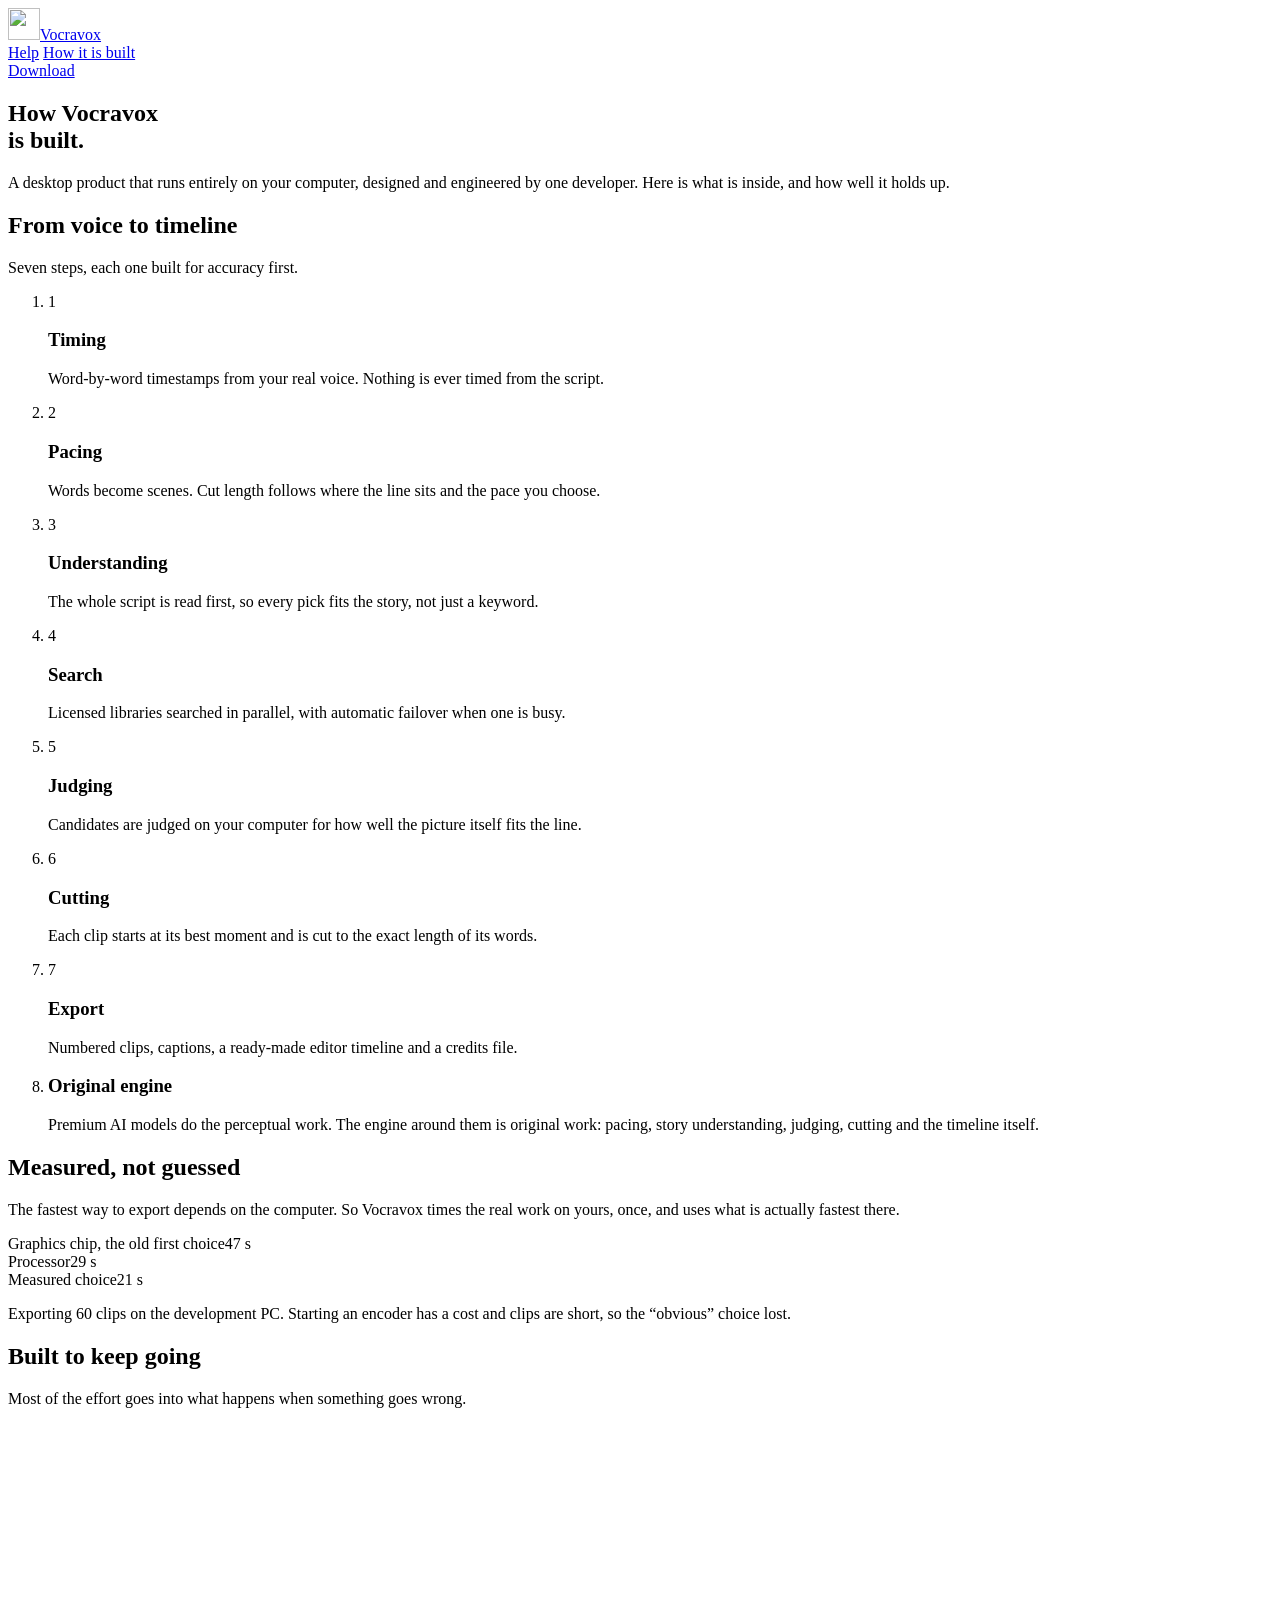
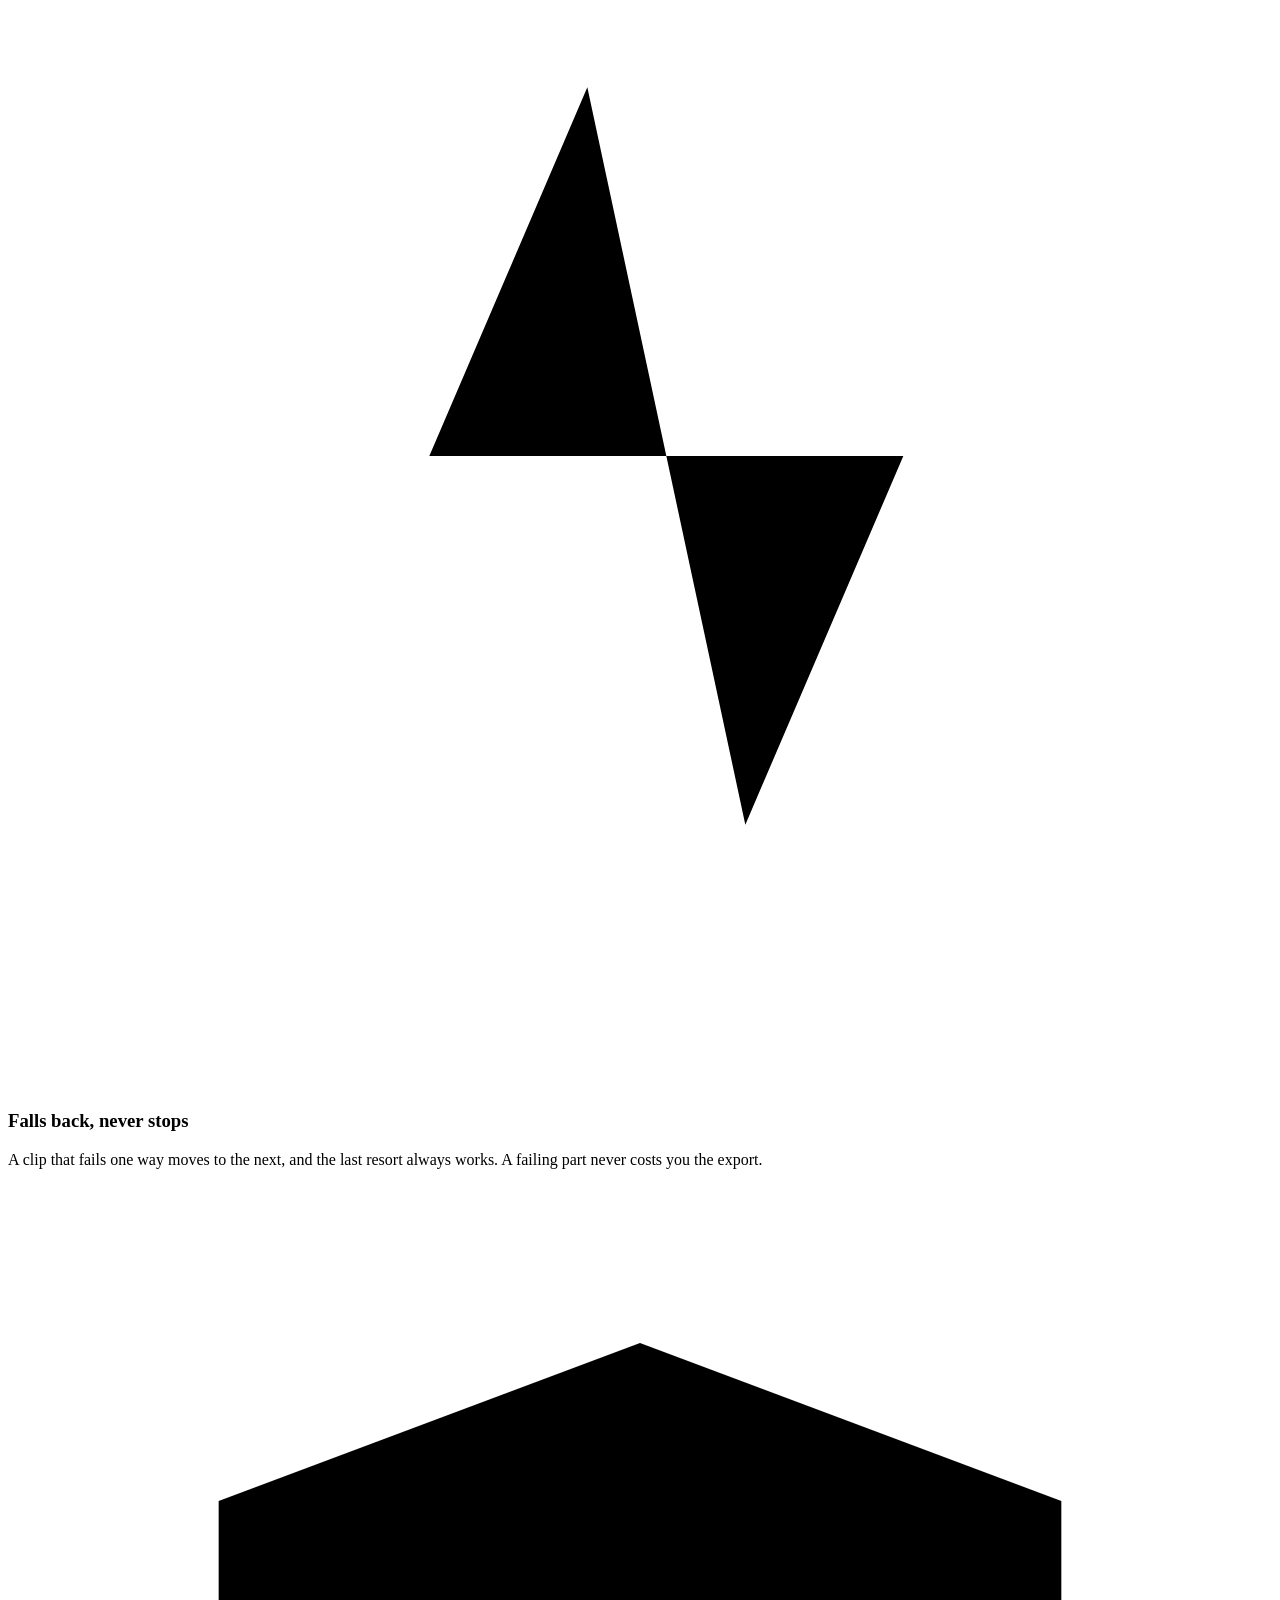
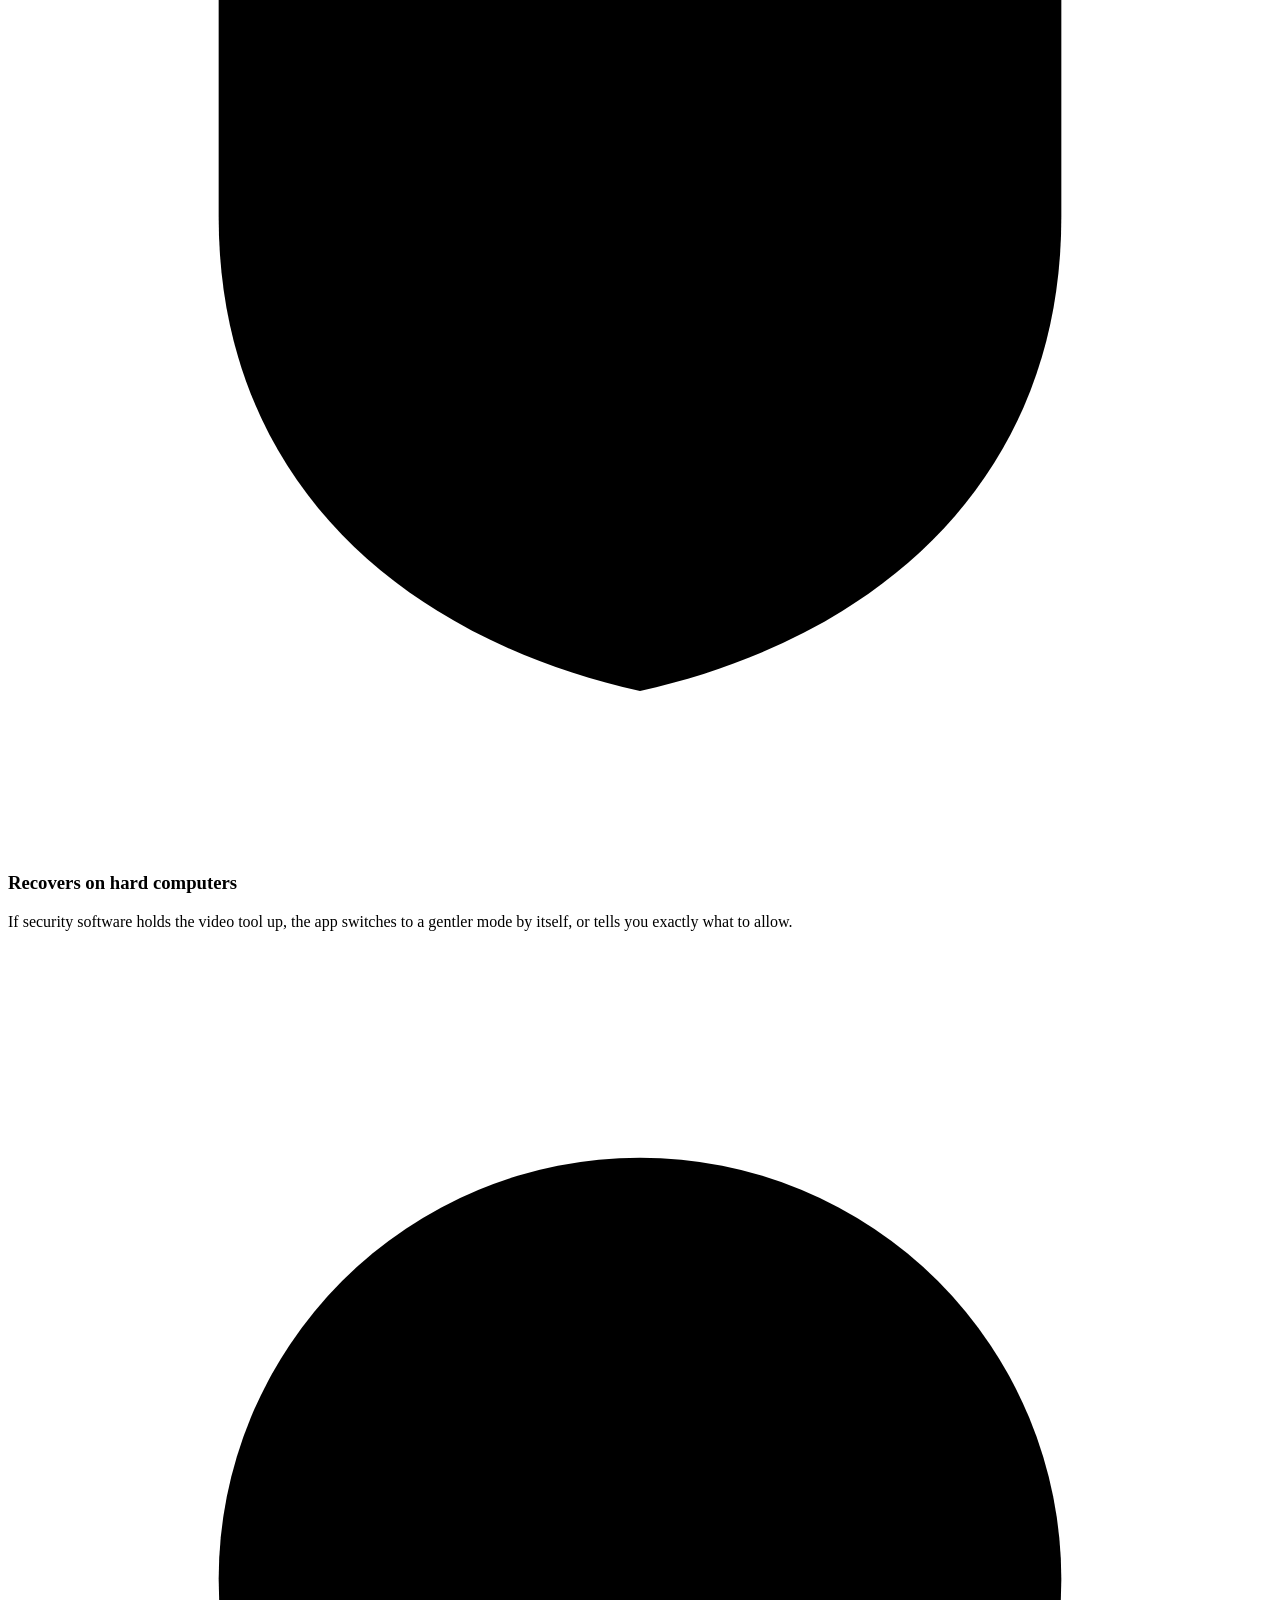
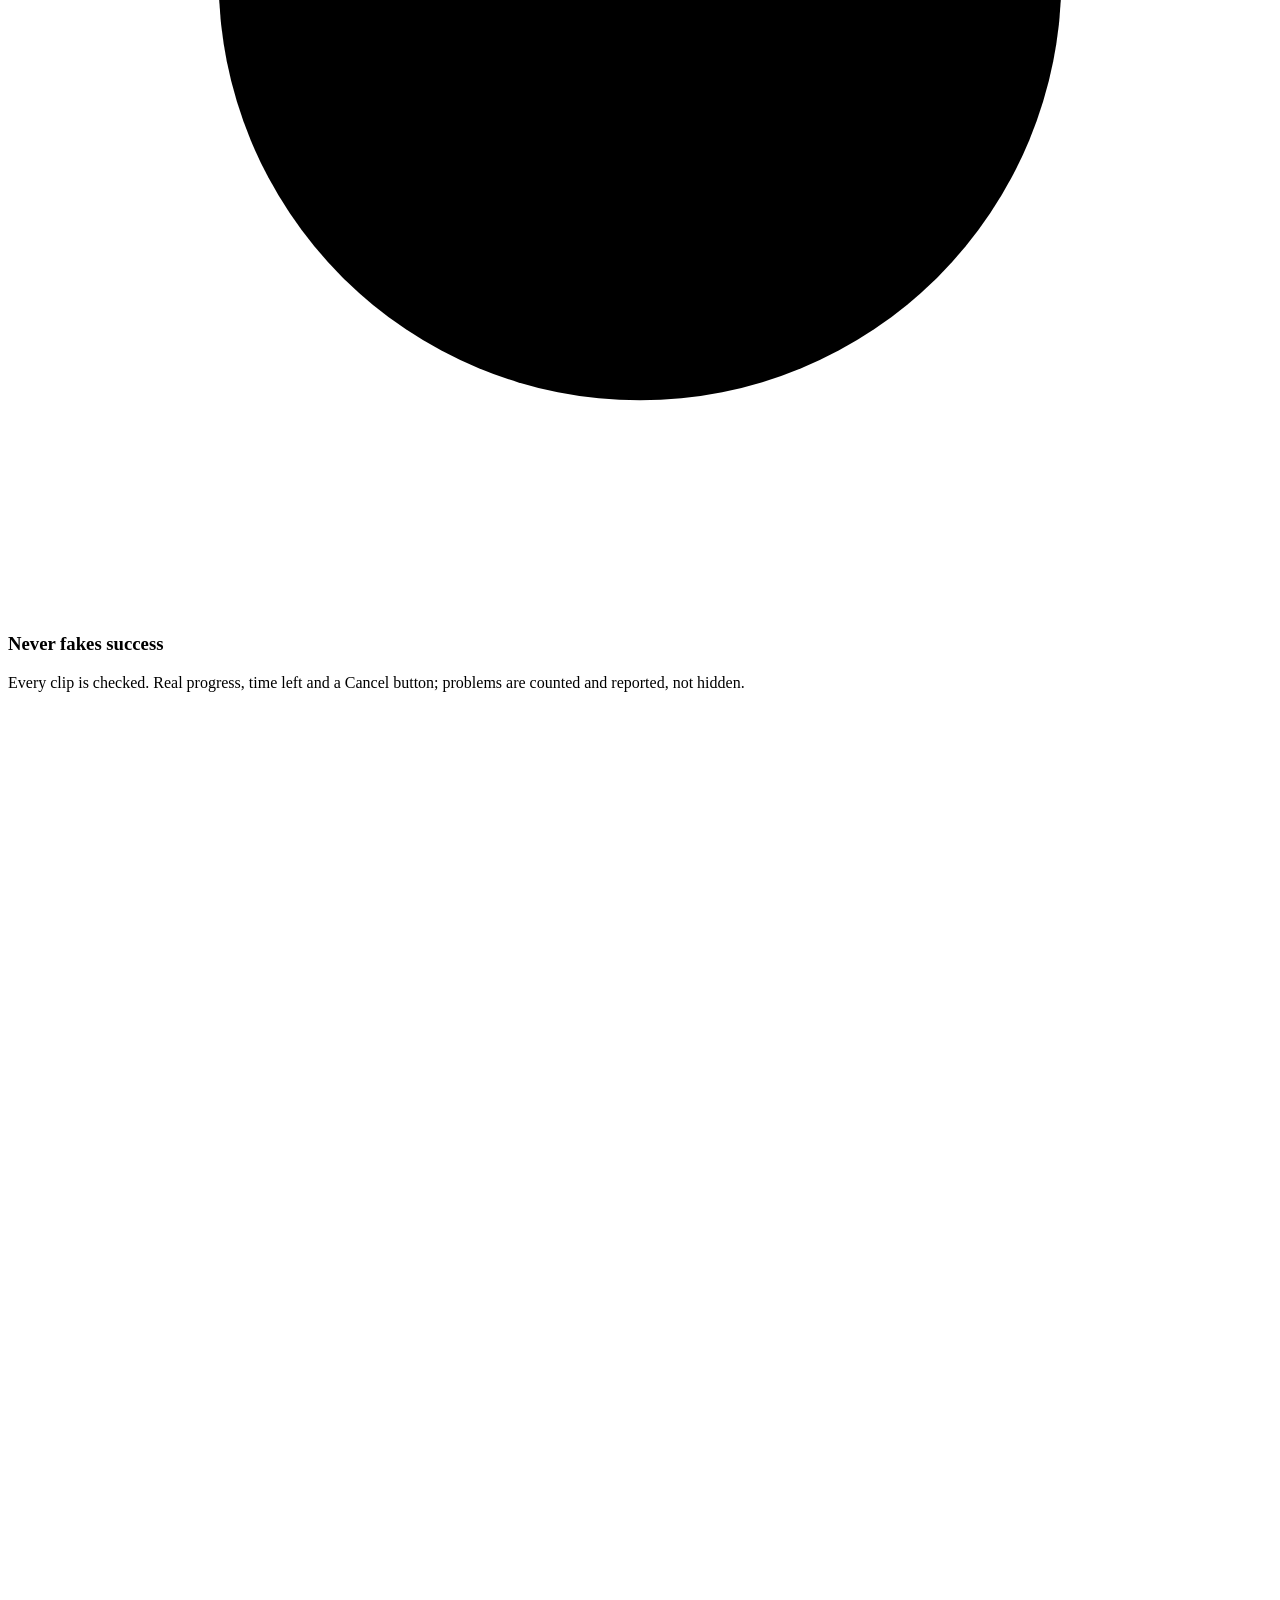
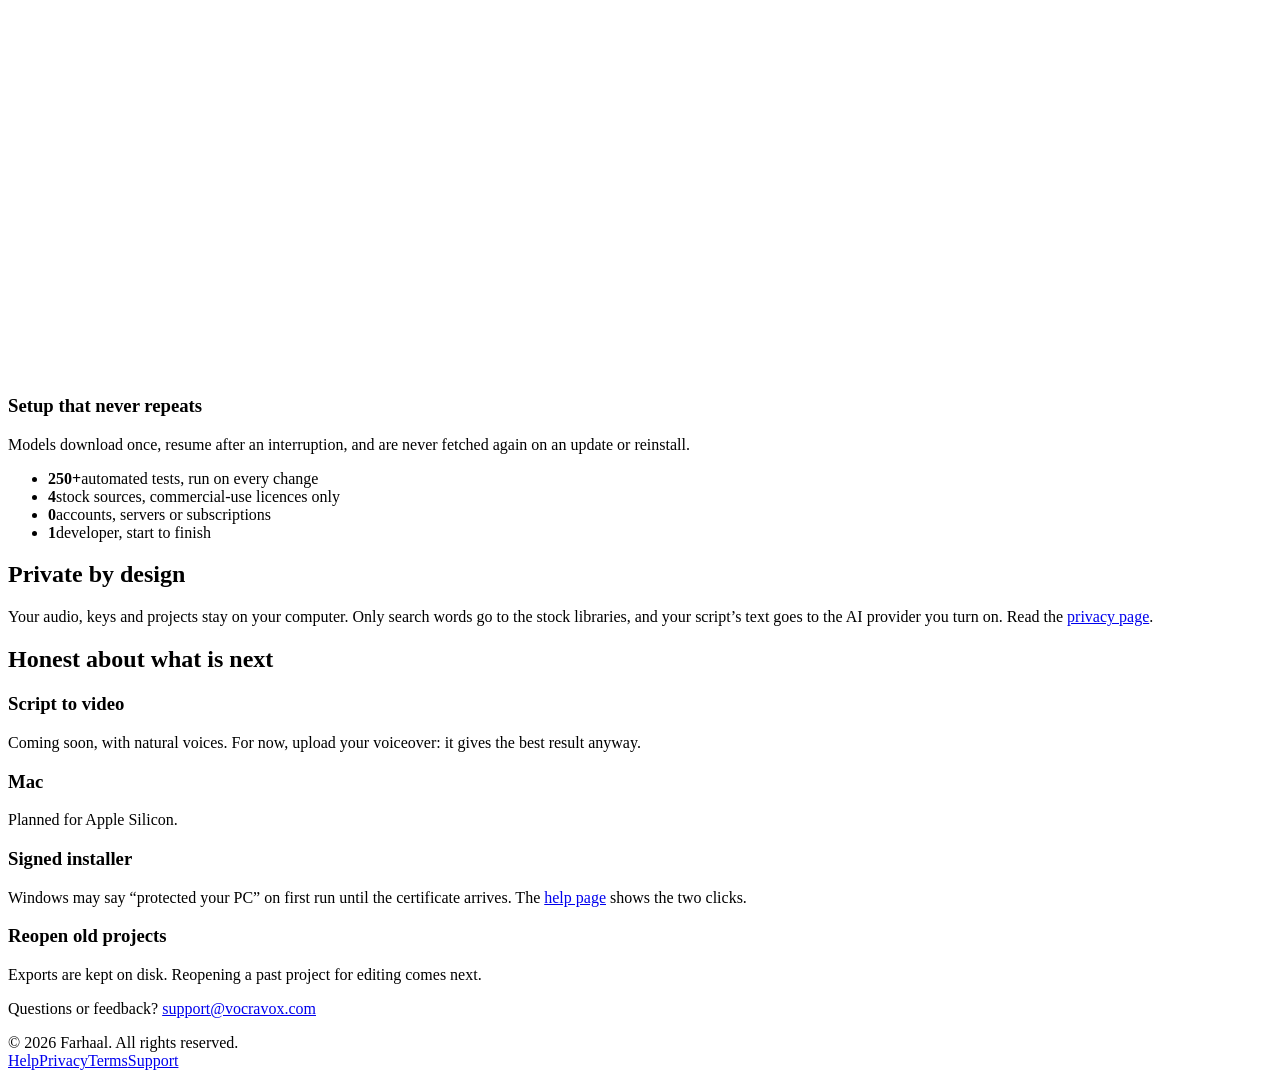
==== website/engineering/index.html @ 6bc2323e "Update the product page and website" ====
<!doctype html>
<html lang="en">
<head>
  <meta charset="utf-8" />
  <meta name="viewport" content="width=device-width, initial-scale=1" />
  <title>How it is built | Vocravox</title>
  <meta name="description" content="How Vocravox turns a voiceover into a synced video project, how it stays reliable, and the numbers behind it. Built and maintained by one developer." />
  <link rel="canonical" href="https://vocravox.com/engineering/" />
  <meta name="color-scheme" content="only light" />
  <meta name="theme-color" content="#f3f1ff" />
  <link rel="icon" href="/favicon.ico" sizes="any" />
  <link rel="stylesheet" href="/style.css" />
</head>
<body>
  <header class="site-header" id="top">
    <div class="wrap bar">
      <a class="brand" href="/" aria-label="Vocravox home"><img src="/assets/logo-128.png" width="32" height="32" alt="" /><span>Vocravox</span></a>
      <nav aria-label="Main">
        <a href="/help/">Help</a>
        <a href="/engineering/" aria-current="page">How it is built</a>
      </nav>
      <a class="btn btn-small" id="dl-header" href="https://github.com/Farhaal/vocravox/releases/latest">Download</a>
    </div>
  </header>

  <main id="main">
    <section class="hero wrap">
      <h1>How Vocravox<br /><span class="grad">is built.</span></h1>
      <p class="lead">A desktop product that runs entirely on your computer, designed and engineered by one developer. Here is what is inside, and how well it holds up.</p>
    </section>

    <section class="sec wrap" aria-labelledby="h-flow">
      <div class="sec-head reveal">
        <h2 id="h-flow">From voice to timeline</h2>
        <p>Seven steps, each one built for accuracy first.</p>
      </div>
      <ol class="flow">
        <li class="card step reveal"><span class="num">1</span><h3>Timing</h3><p>Word-by-word timestamps from your real voice. Nothing is ever timed from the script.</p></li>
        <li class="card step reveal"><span class="num">2</span><h3>Pacing</h3><p>Words become scenes. Cut length follows where the line sits and the pace you choose.</p></li>
        <li class="card step reveal"><span class="num">3</span><h3>Understanding</h3><p>The whole script is read first, so every pick fits the story, not just a keyword.</p></li>
        <li class="card step reveal"><span class="num">4</span><h3>Search</h3><p>Licensed libraries searched in parallel, with automatic failover when one is busy.</p></li>
        <li class="card step reveal"><span class="num">5</span><h3>Judging</h3><p>Candidates are judged on your computer for how well the picture itself fits the line.</p></li>
        <li class="card step reveal"><span class="num">6</span><h3>Cutting</h3><p>Each clip starts at its best moment and is cut to the exact length of its words.</p></li>
        <li class="card step reveal"><span class="num">7</span><h3>Export</h3><p>Numbered clips, captions, a ready-made editor timeline and a credits file.</p></li>
        <li class="card step step-note reveal"><h3>Original engine</h3><p>Premium AI models do the perceptual work. The engine around them is original work: pacing, story understanding, judging, cutting and the timeline itself.</p></li>
      </ol>
    </section>

    <section class="sec wrap" aria-labelledby="h-speed">
      <div class="sec-head reveal">
        <h2 id="h-speed">Measured, not guessed</h2>
        <p>The fastest way to export depends on the computer. So Vocravox times the real work on yours, once, and uses what is actually fastest there.</p>
      </div>
      <div class="card chart reveal">
        <div class="chart-row"><span class="chart-label">Graphics chip, the old first choice</span><span class="track"><span class="fill w-100"></span></span><span class="chart-value">47 s</span></div>
        <div class="chart-row"><span class="chart-label">Processor</span><span class="track"><span class="fill w-62"></span></span><span class="chart-value">29 s</span></div>
        <div class="chart-row chart-best"><span class="chart-label">Measured choice</span><span class="track"><span class="fill w-45"></span></span><span class="chart-value">21 s</span></div>
        <p class="chart-note">Exporting 60 clips on the development PC. Starting an encoder has a cost and clips are short, so the &ldquo;obvious&rdquo; choice lost.</p>
      </div>
    </section>

    <section class="sec wrap" aria-labelledby="h-solid">
      <div class="sec-head reveal">
        <h2 id="h-solid">Built to keep going</h2>
        <p>Most of the effort goes into what happens when something goes wrong.</p>
      </div>
      <div class="grid2">
        <article class="card reveal"><span class="icon"><svg viewBox="0 0 24 24" aria-hidden="true"><path d="M4 12h4l3-7 3 14 3-7h3"/></svg></span><h3>Falls back, never stops</h3><p>A clip that fails one way moves to the next, and the last resort always works. A failing part never costs you the export.</p></article>
        <article class="card reveal"><span class="icon"><svg viewBox="0 0 24 24" aria-hidden="true"><path d="M12 3l8 3v6c0 5-3.5 8-8 9-4.5-1-8-4-8-9V6z"/><path d="M9 12l2 2 4-4"/></svg></span><h3>Recovers on hard computers</h3><p>If security software holds the video tool up, the app switches to a gentler mode by itself, or tells you exactly what to allow.</p></article>
        <article class="card reveal"><span class="icon"><svg viewBox="0 0 24 24" aria-hidden="true"><circle cx="12" cy="12" r="8"/><path d="M12 8v4l3 2"/></svg></span><h3>Never fakes success</h3><p>Every clip is checked. Real progress, time left and a Cancel button; problems are counted and reported, not hidden.</p></article>
        <article class="card reveal"><span class="icon"><svg viewBox="0 0 24 24" aria-hidden="true"><path d="M12 4v10m0 0l-4-4m4 4l4-4M5 19h14"/></svg></span><h3>Setup that never repeats</h3><p>Models download once, resume after an interruption, and are never fetched again on an update or reinstall.</p></article>
      </div>
    </section>

    <section class="sec wrap" aria-label="By the numbers">
      <ul class="stats reveal">
        <li><strong>250+</strong><span>automated tests, run on every change</span></li>
        <li><strong>4</strong><span>stock sources, commercial-use licences only</span></li>
        <li><strong>0</strong><span>accounts, servers or subscriptions</span></li>
        <li><strong>1</strong><span>developer, start to finish</span></li>
      </ul>
    </section>

    <section class="sec wrap" aria-labelledby="h-private">
      <div class="card panel reveal">
        <h2 id="h-private">Private by design</h2>
        <p>Your audio, keys and projects stay on your computer. Only search words go to the stock libraries, and your script&rsquo;s text goes to the AI provider you turn on. Read the <a href="/privacy/">privacy page</a>.</p>
      </div>
    </section>

    <section class="sec wrap" aria-labelledby="h-next">
      <div class="sec-head reveal">
        <h2 id="h-next">Honest about what is next</h2>
      </div>
      <div class="grid2">
        <article class="card reveal"><h3>Script to video</h3><p>Coming soon, with natural voices. For now, upload your voiceover: it gives the best result anyway.</p></article>
        <article class="card reveal"><h3>Mac</h3><p>Planned for Apple Silicon.</p></article>
        <article class="card reveal"><h3>Signed installer</h3><p>Windows may say &ldquo;protected your PC&rdquo; on first run until the certificate arrives. The <a href="/help/">help page</a> shows the two clicks.</p></article>
        <article class="card reveal"><h3>Reopen old projects</h3><p>Exports are kept on disk. Reopening a past project for editing comes next.</p></article>
      </div>
      <p class="meta closing">Questions or feedback? <a href="mailto:support@vocravox.com">support@vocravox.com</a></p>
    </section>
  </main>

  <footer class="site-footer">
    <div class="wrap">
      <span>&copy; 2026 Farhaal. All rights reserved.</span>
      <nav aria-label="Footer"><a href="/help/">Help</a><a href="/privacy/">Privacy</a><a href="/terms/">Terms</a><a href="mailto:support@vocravox.com">Support</a></nav>
    </div>
  </footer>

  <script src="/app.js" defer></script>
</body>
</html>
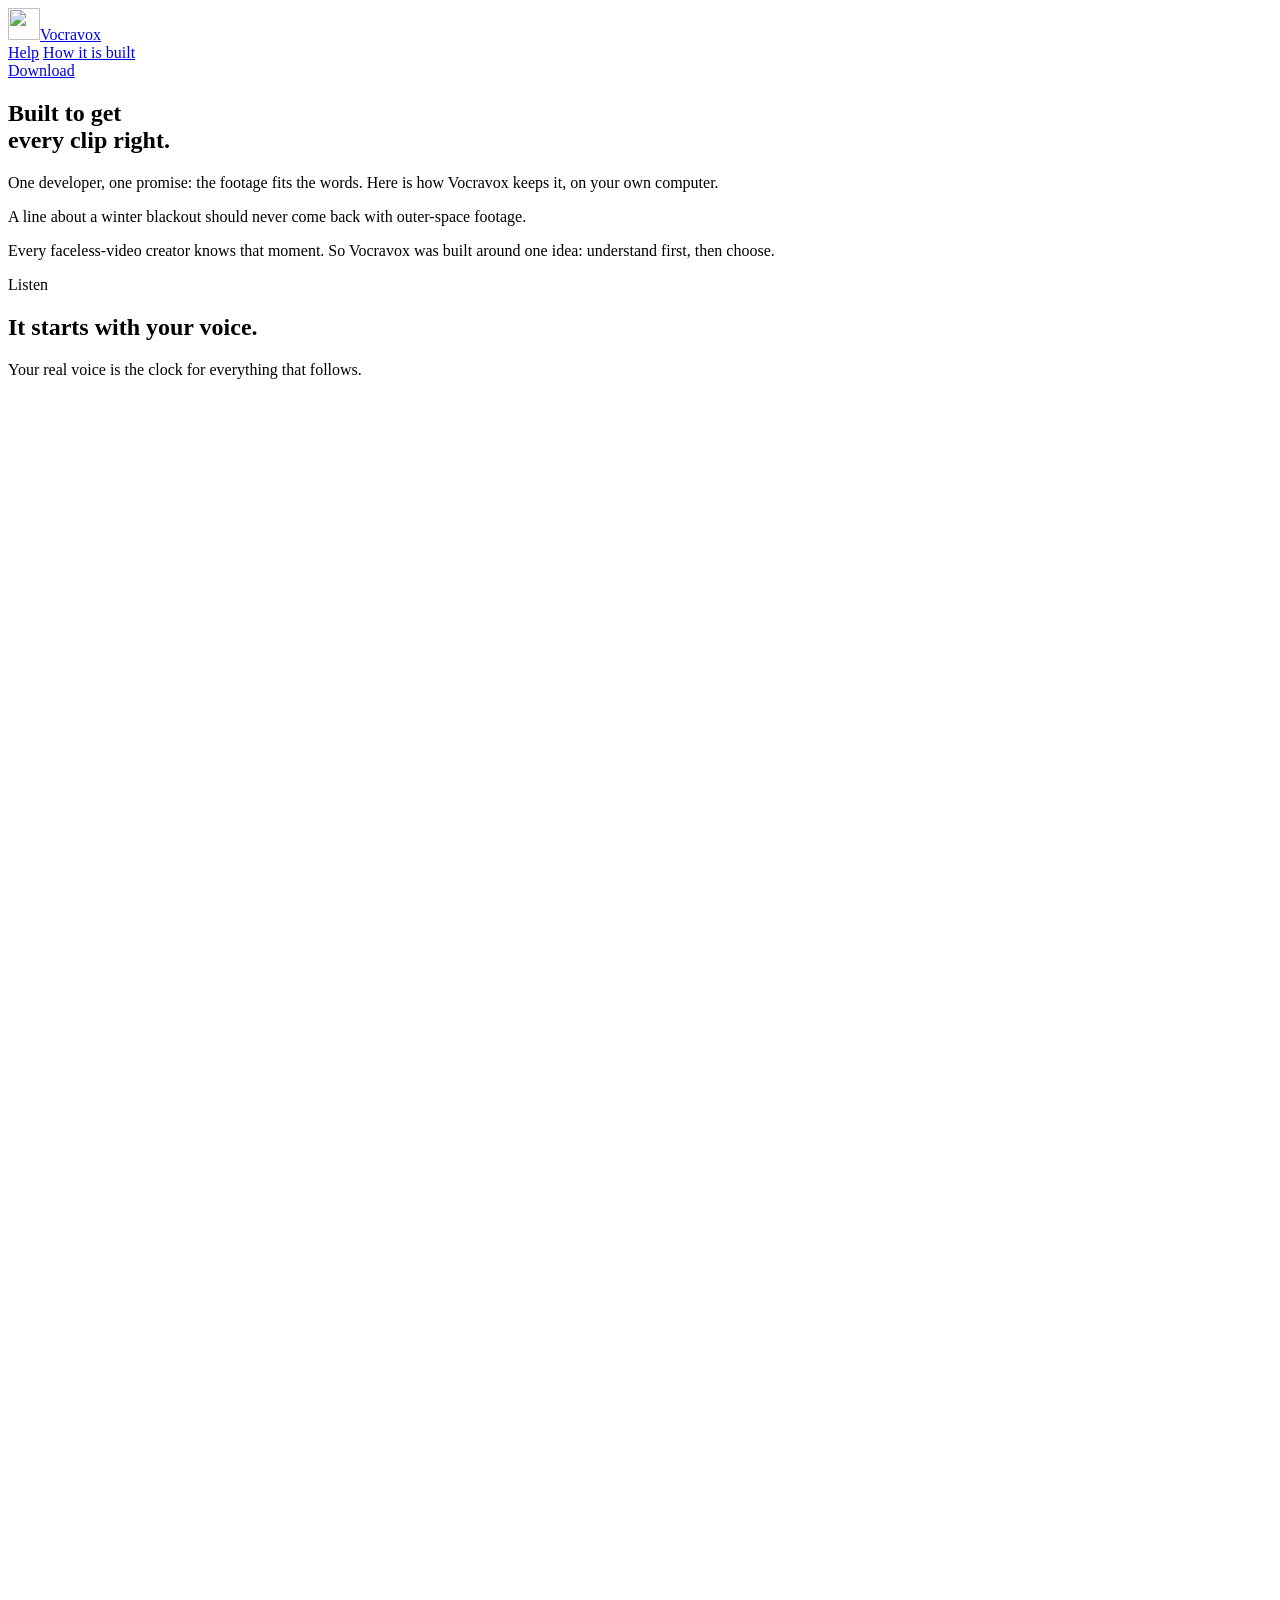
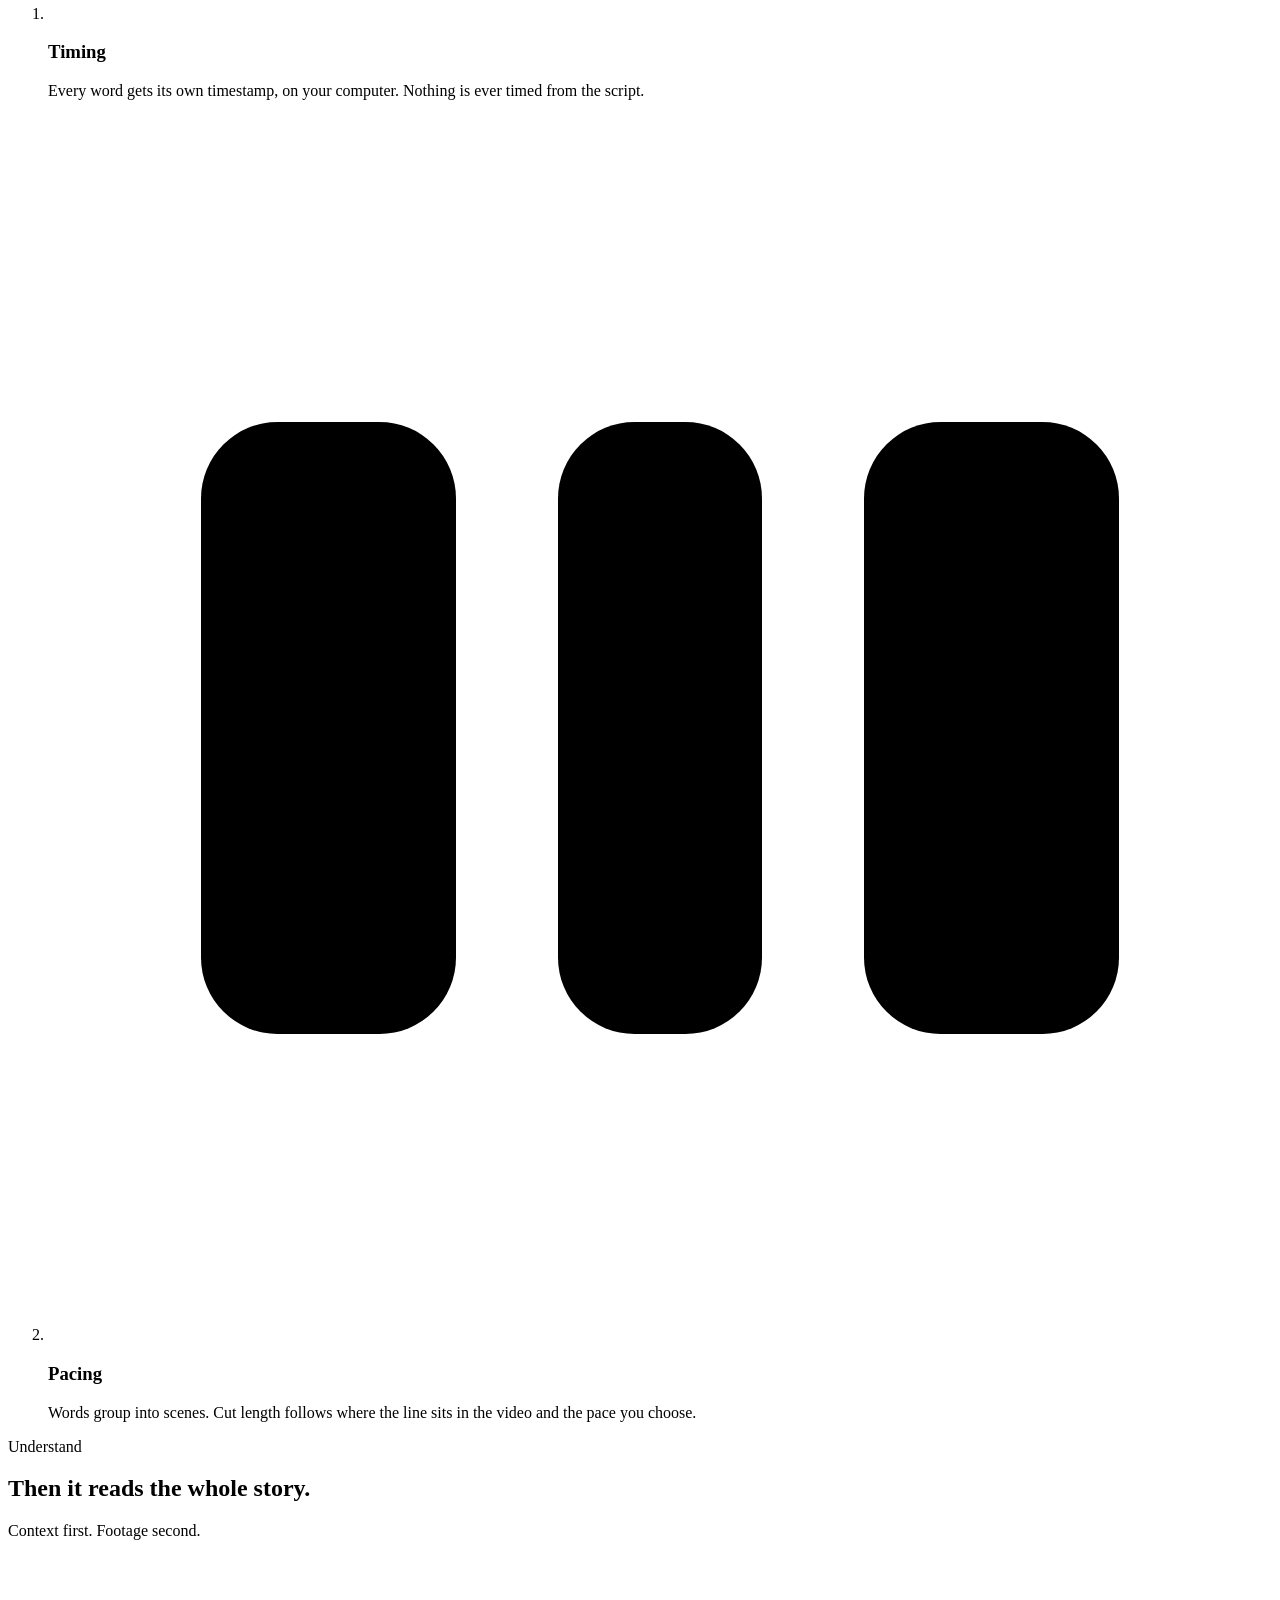
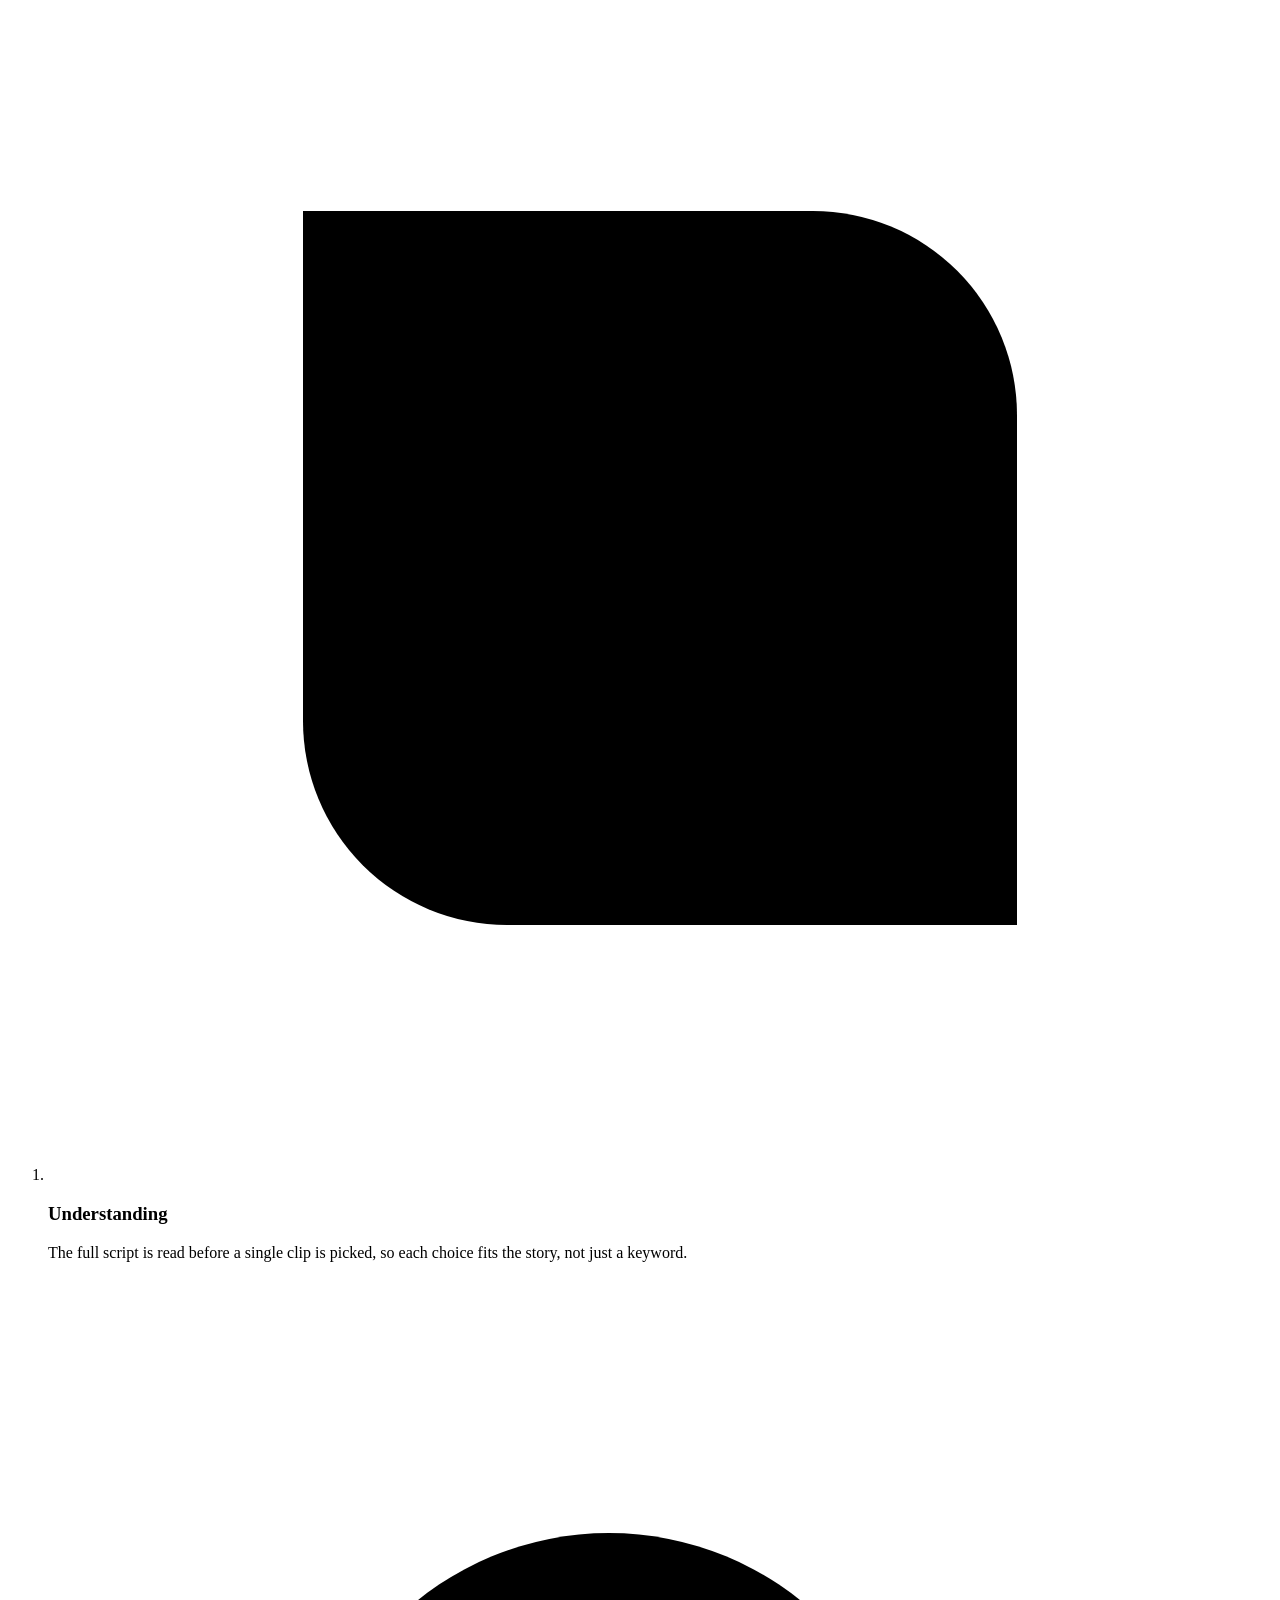
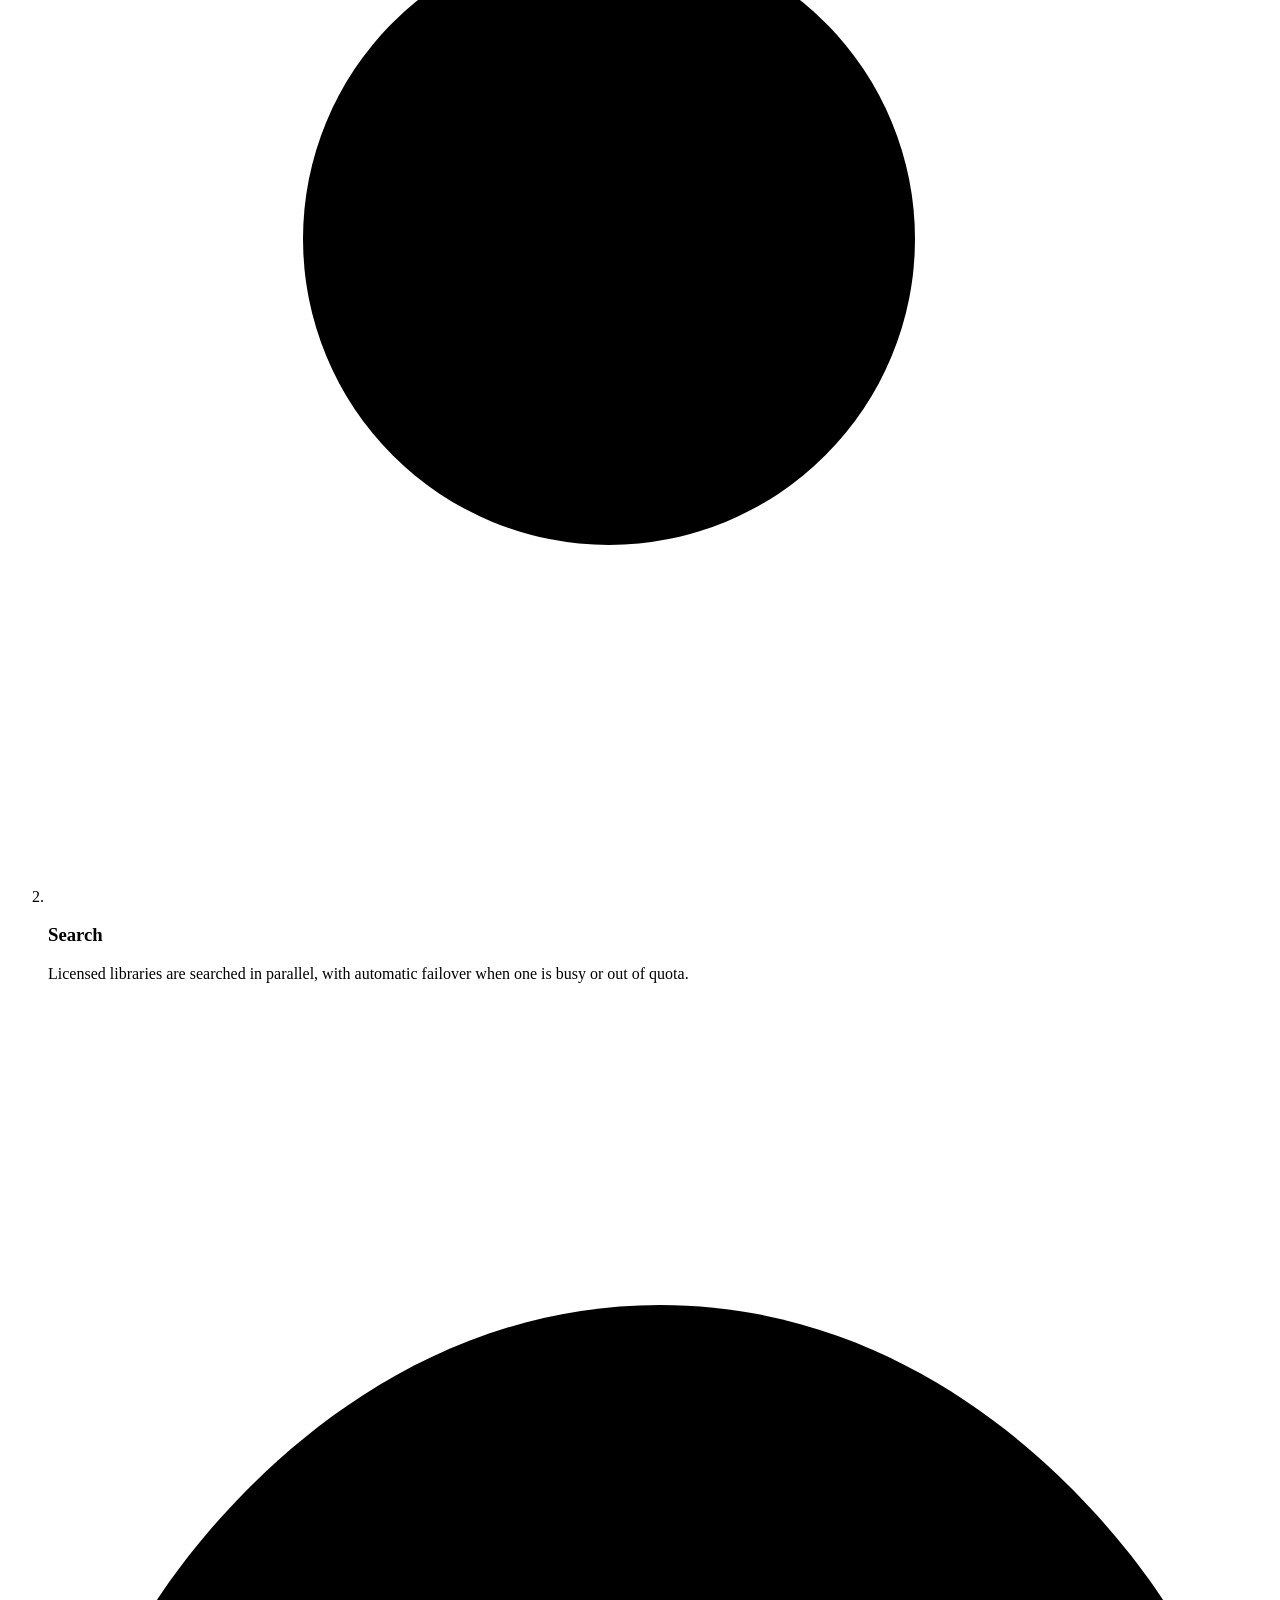
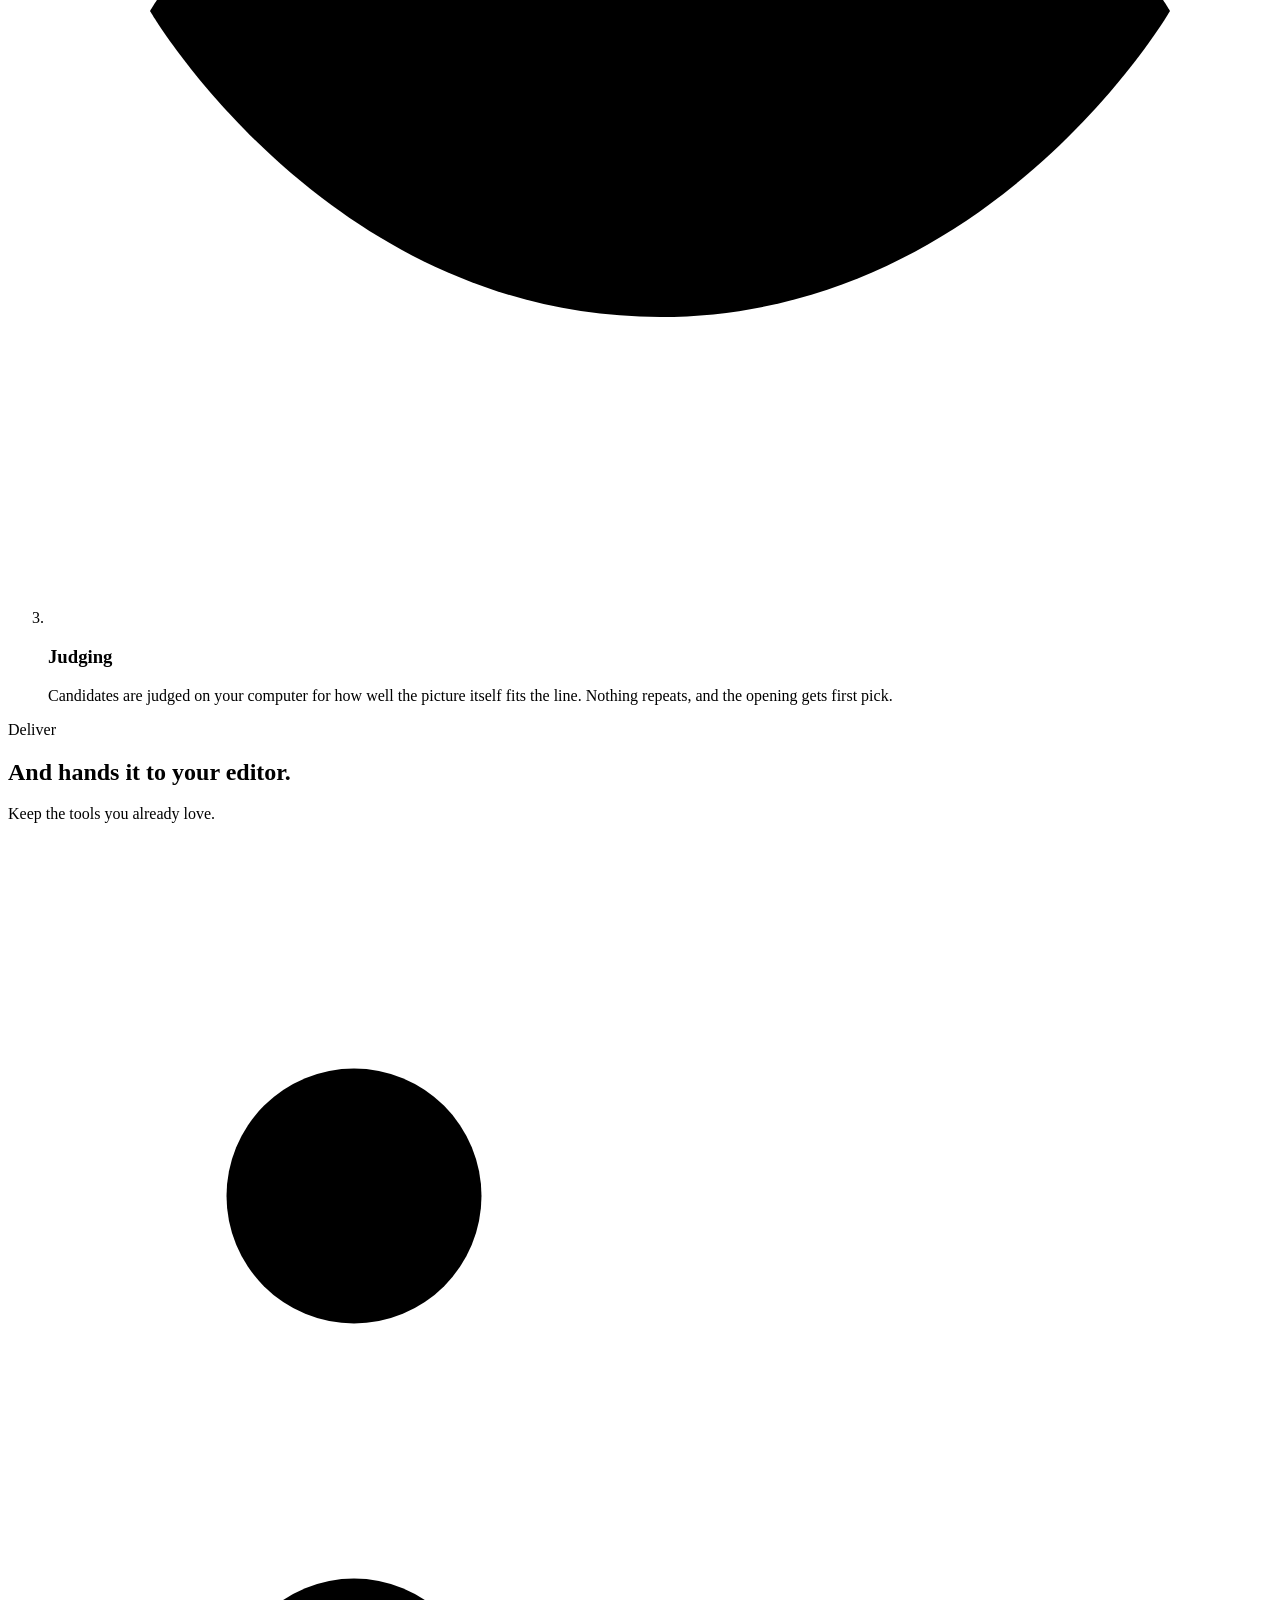
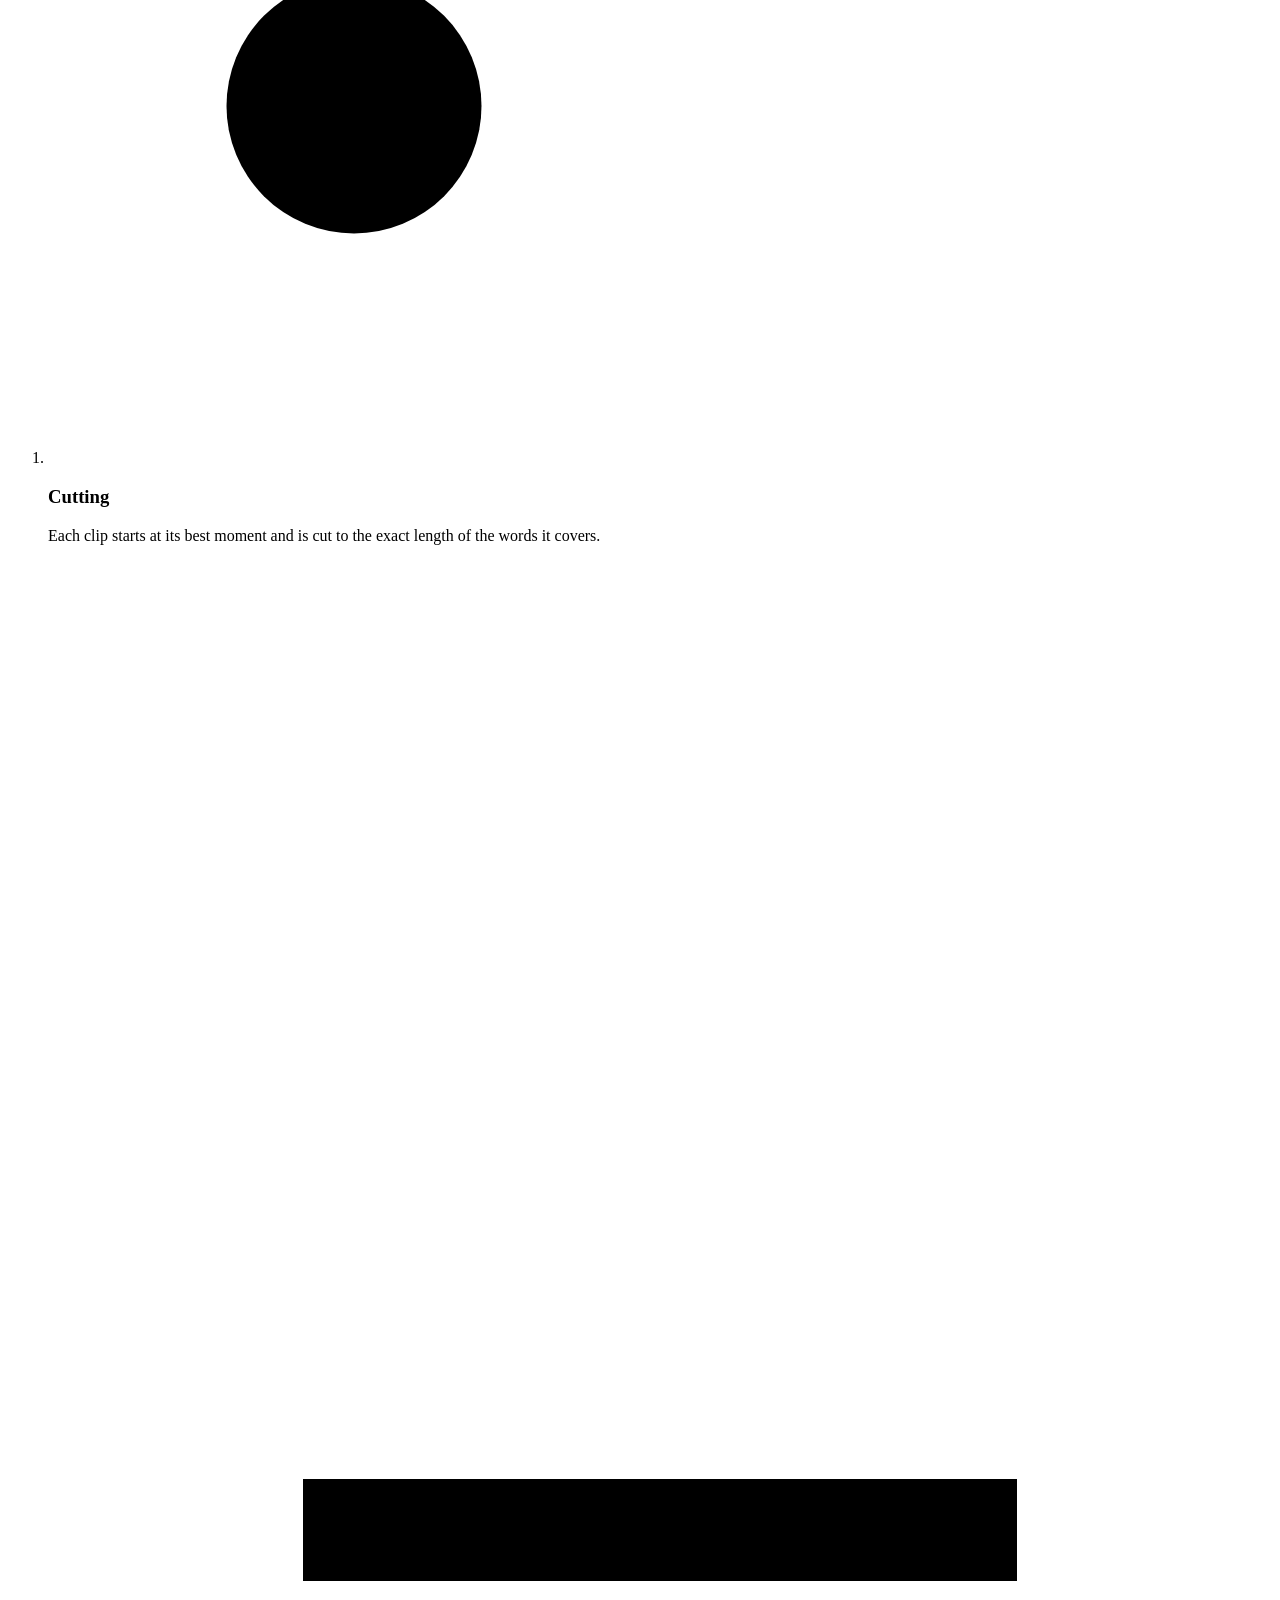
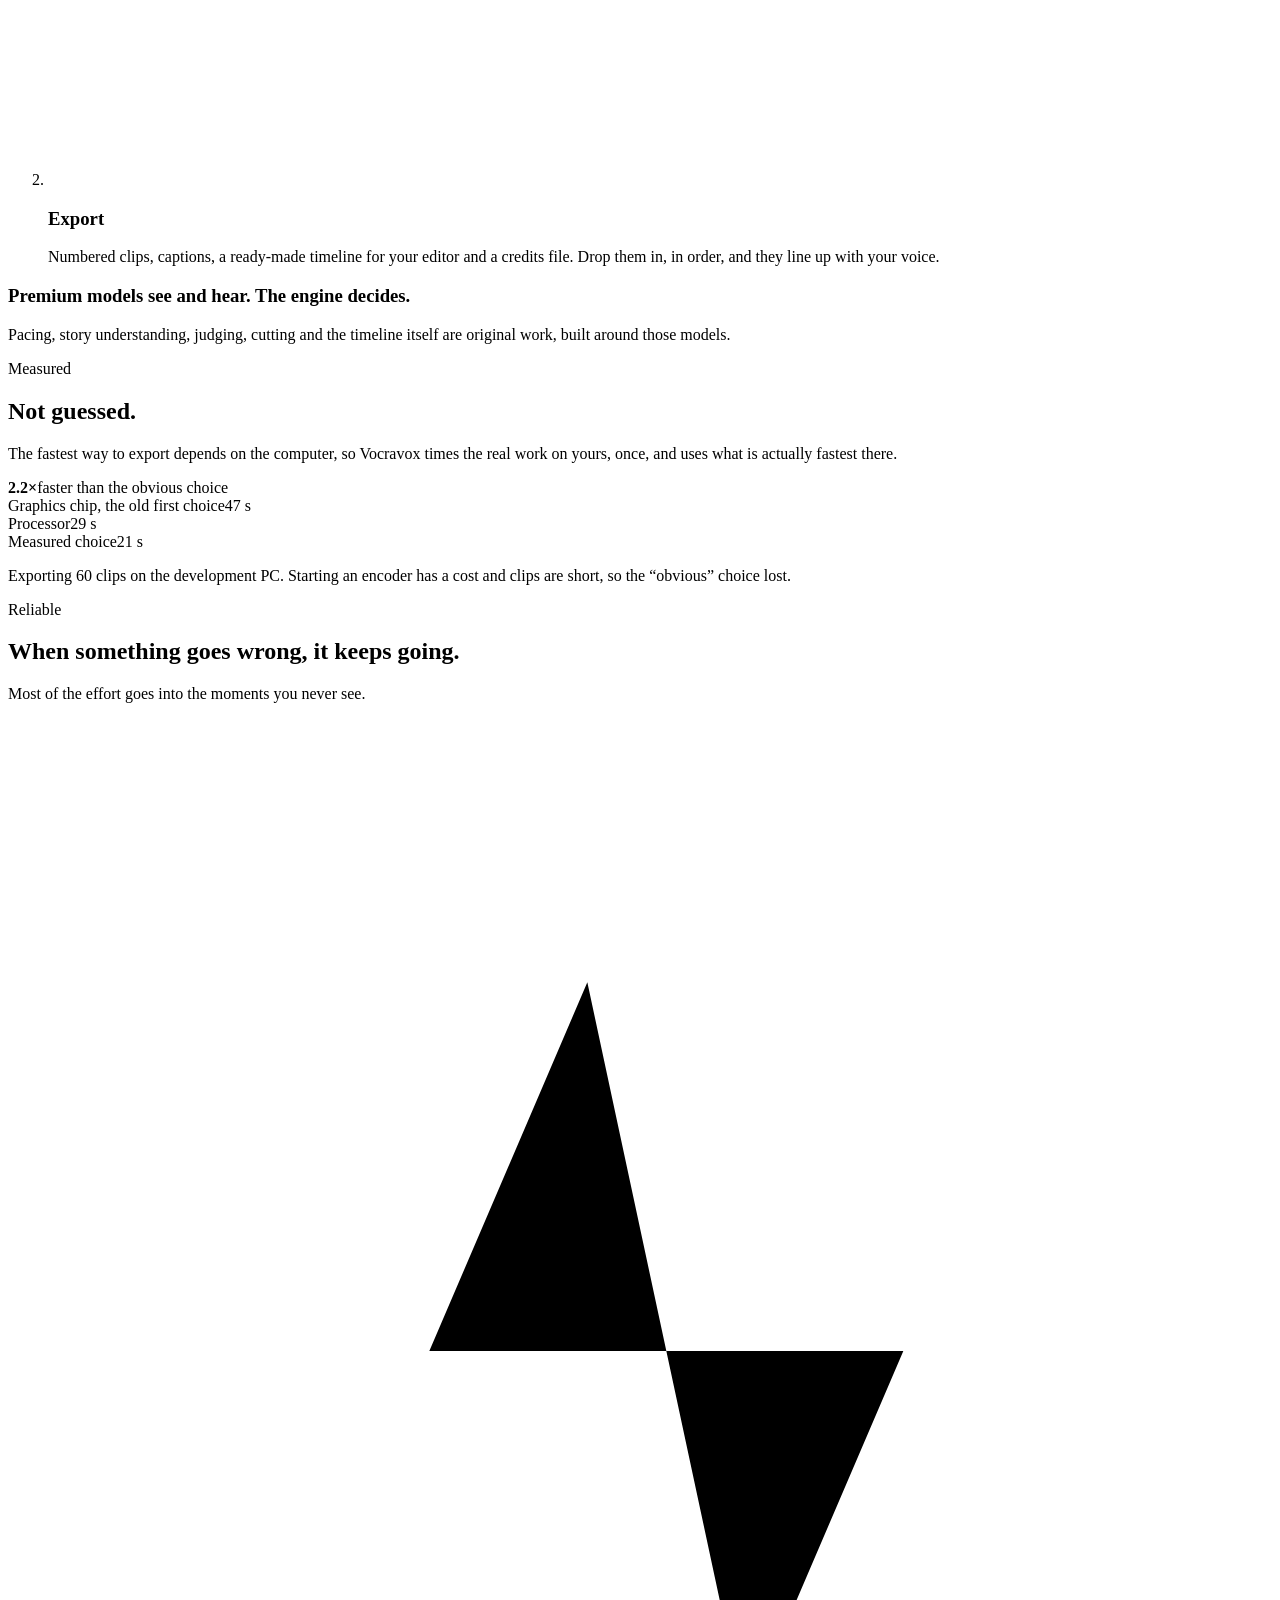
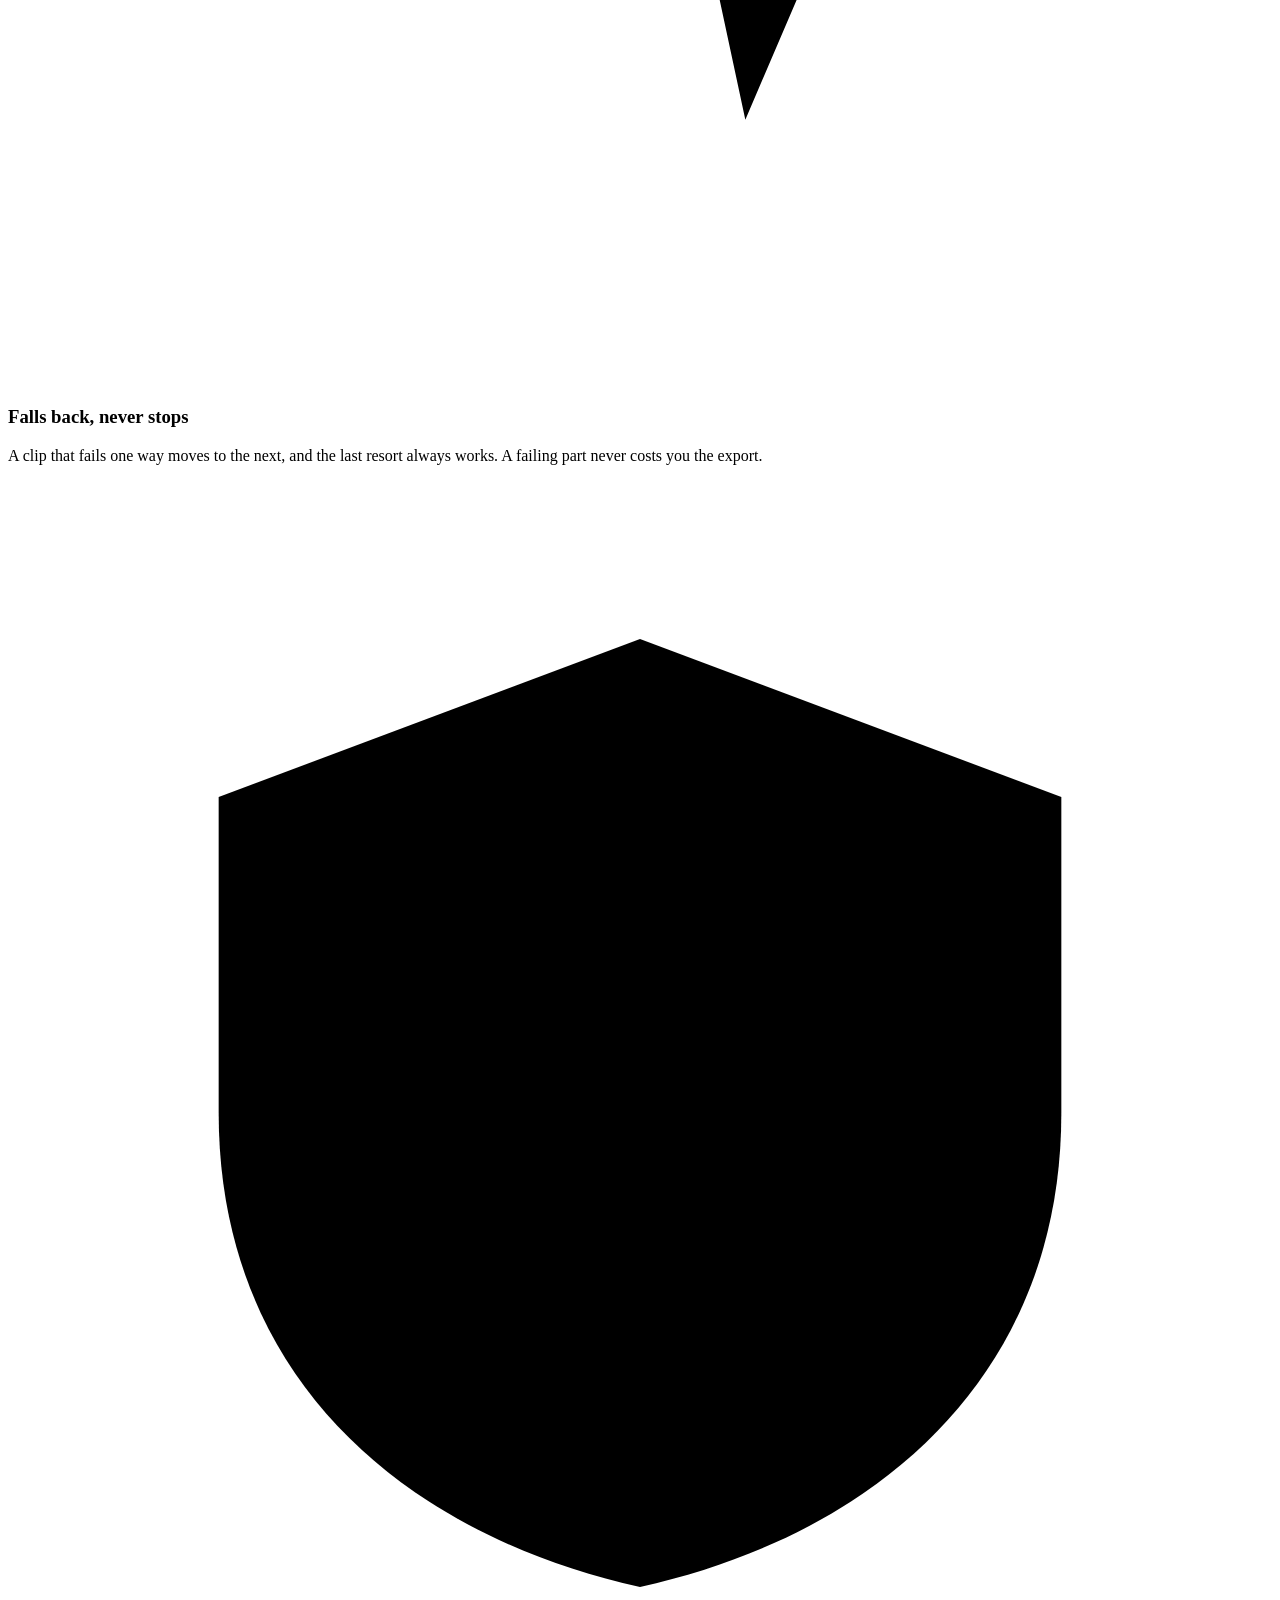
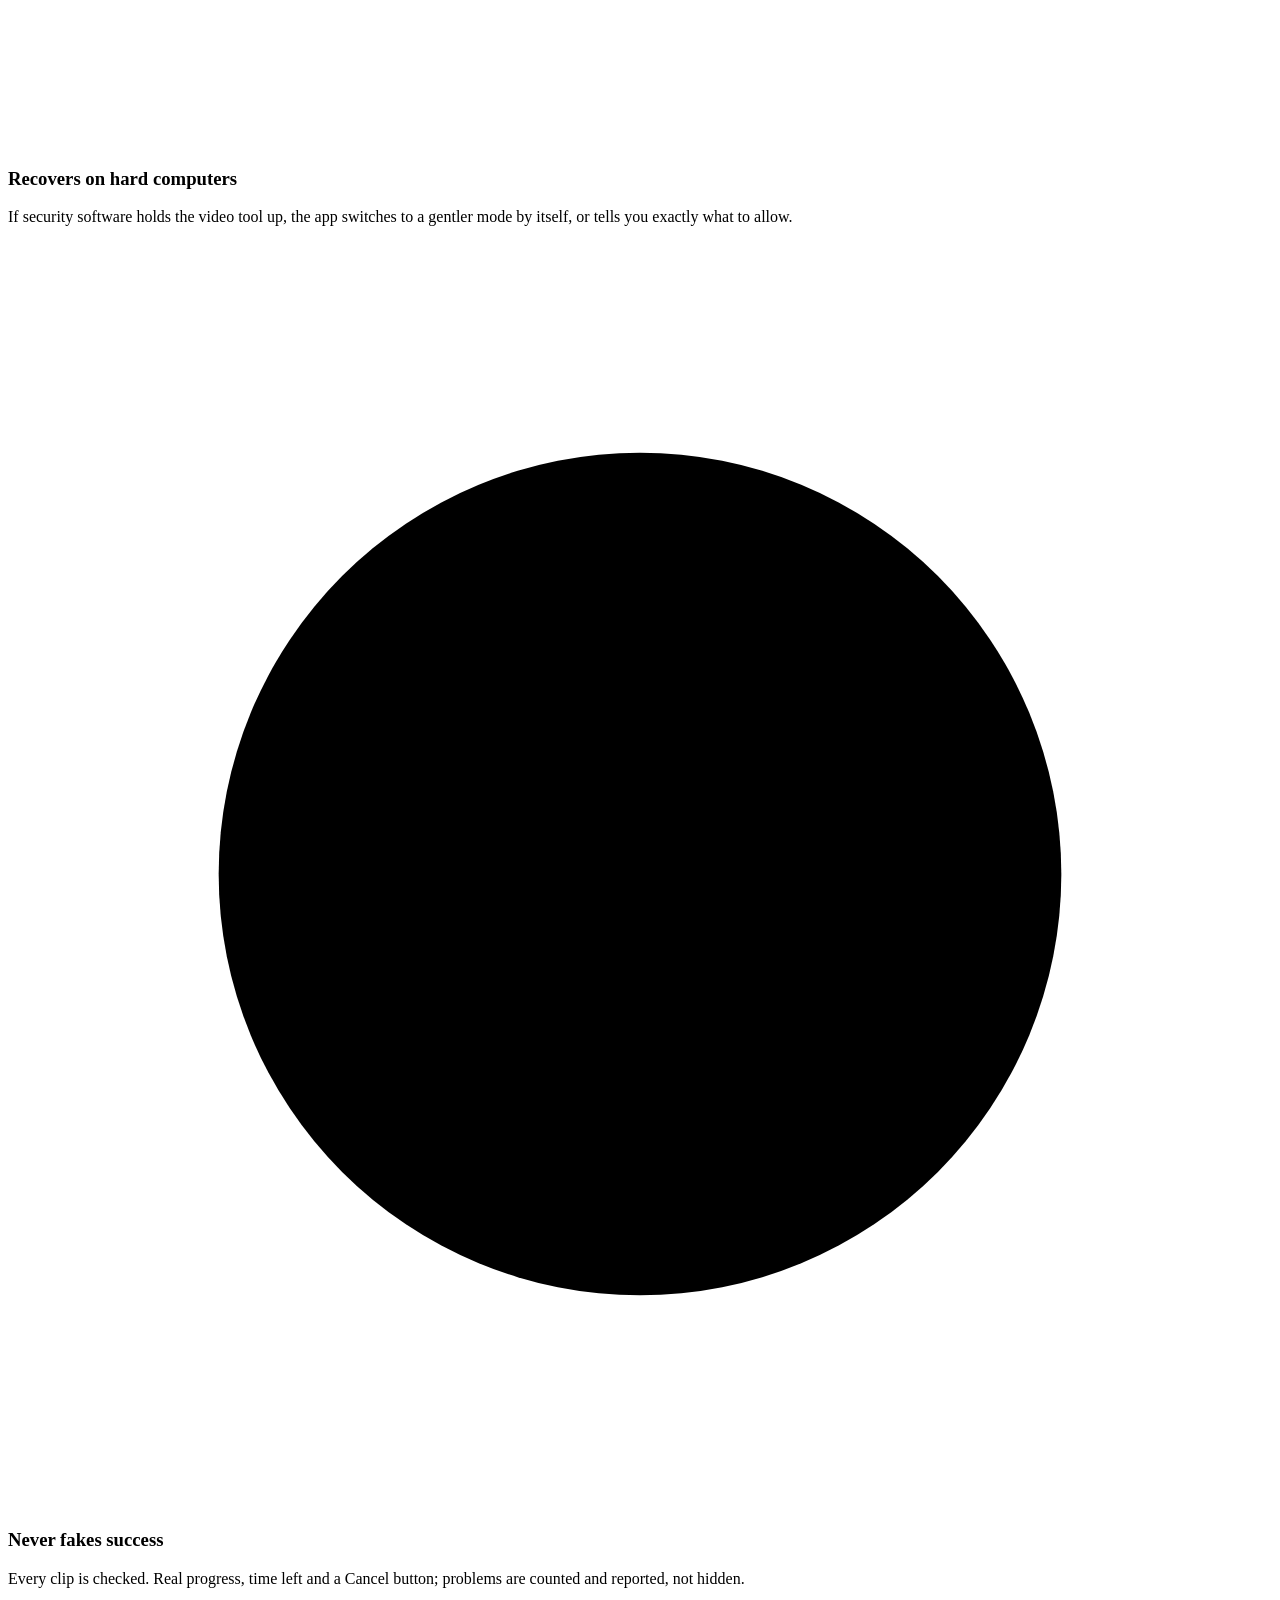
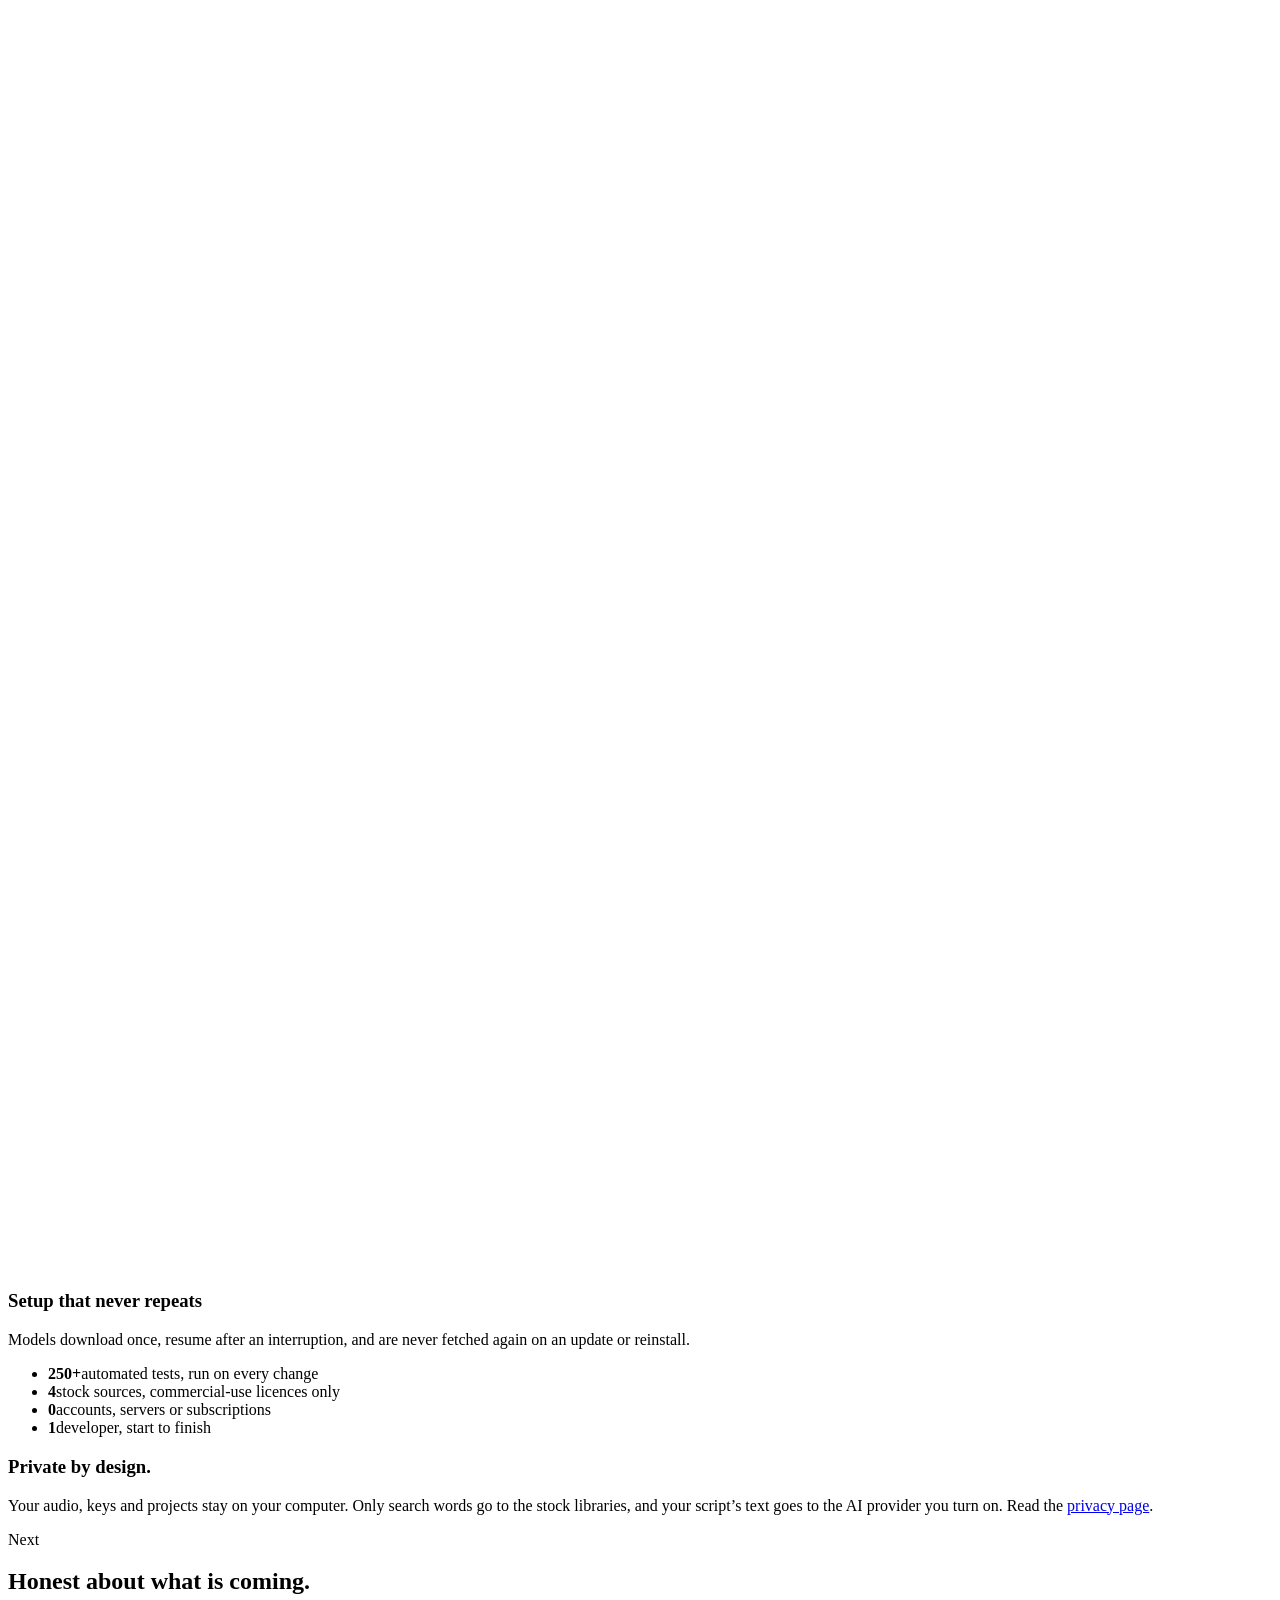
==== commit 8e7fde34: "Update the product page and website" ====
--- a/website/engineering/index.html
+++ b/website/engineering/index.html
@@ -4,7 +4,7 @@
   <meta charset="utf-8" />
   <meta name="viewport" content="width=device-width, initial-scale=1" />
   <title>How it is built | Vocravox</title>
-  <meta name="description" content="How Vocravox turns a voiceover into a synced video project, how it stays reliable, and the numbers behind it. Built and maintained by one developer." />
+  <meta name="description" content="How Vocravox keeps every clip relevant and in sync, how it stays reliable, and the numbers behind it. Built and maintained by one developer." />
   <link rel="canonical" href="https://vocravox.com/engineering/" />
   <meta name="color-scheme" content="only light" />
   <meta name="theme-color" content="#f3f1ff" />
@@ -12,6 +12,8 @@
   <link rel="stylesheet" href="/style.css" />
 </head>
 <body>
+  <div class="orbs" aria-hidden="true"><i></i><i></i><i></i></div>
+
   <header class="site-header" id="top">
     <div class="wrap bar">
       <a class="brand" href="/" aria-label="Vocravox home"><img src="/assets/logo-128.png" width="32" height="32" alt="" /><span>Vocravox</span></a>
@@ -25,55 +27,117 @@
 
   <main id="main">
     <section class="hero wrap">
-      <h1>How Vocravox<br /><span class="grad">is built.</span></h1>
-      <p class="lead">A desktop product that runs entirely on your computer, designed and engineered by one developer. Here is what is inside, and how well it holds up.</p>
+      <h1>Built to get<br />every clip <span class="grad">right.</span></h1>
+      <p class="lead">One developer, one promise: the footage fits the words. Here is how Vocravox keeps it, on your own computer.</p>
     </section>
 
-    <section class="sec wrap" aria-labelledby="h-flow">
-      <div class="sec-head reveal">
-        <h2 id="h-flow">From voice to timeline</h2>
-        <p>Seven steps, each one built for accuracy first.</p>
+    <section class="wrap statement reveal" aria-label="The problem">
+      <p class="big">A line about a winter blackout should never come back with <span class="grad">outer-space footage.</span></p>
+      <p class="sub">Every faceless-video creator knows that moment. So Vocravox was built around one idea: understand first, then choose.</p>
+    </section>
+
+    <section class="wrap act" aria-labelledby="h-listen">
+      <div class="act-head reveal">
+        <span class="chip">Listen</span>
+        <h2 id="h-listen">It starts with your voice.</h2>
+        <p>Your real voice is the clock for everything that follows.</p>
       </div>
-      <ol class="flow">
-        <li class="card step reveal"><span class="num">1</span><h3>Timing</h3><p>Word-by-word timestamps from your real voice. Nothing is ever timed from the script.</p></li>
-        <li class="card step reveal"><span class="num">2</span><h3>Pacing</h3><p>Words become scenes. Cut length follows where the line sits and the pace you choose.</p></li>
-        <li class="card step reveal"><span class="num">3</span><h3>Understanding</h3><p>The whole script is read first, so every pick fits the story, not just a keyword.</p></li>
-        <li class="card step reveal"><span class="num">4</span><h3>Search</h3><p>Licensed libraries searched in parallel, with automatic failover when one is busy.</p></li>
-        <li class="card step reveal"><span class="num">5</span><h3>Judging</h3><p>Candidates are judged on your computer for how well the picture itself fits the line.</p></li>
-        <li class="card step reveal"><span class="num">6</span><h3>Cutting</h3><p>Each clip starts at its best moment and is cut to the exact length of its words.</p></li>
-        <li class="card step reveal"><span class="num">7</span><h3>Export</h3><p>Numbered clips, captions, a ready-made editor timeline and a credits file.</p></li>
-        <li class="card step step-note reveal"><h3>Original engine</h3><p>Premium AI models do the perceptual work. The engine around them is original work: pacing, story understanding, judging, cutting and the timeline itself.</p></li>
+      <ol class="rail reveal">
+        <li class="step glass reveal">
+          <span class="ico"><svg viewBox="0 0 24 24" aria-hidden="true"><path d="M4 10v4M8 7v10M12 4v16M16 7v10M20 10v4"/></svg></span>
+          <h3>Timing</h3>
+          <p>Every word gets its own timestamp, on your computer. Nothing is ever timed from the script.</p>
+        </li>
+        <li class="step glass reveal">
+          <span class="ico"><svg viewBox="0 0 24 24" aria-hidden="true"><rect x="3" y="6" width="5" height="12" rx="1.5"/><rect x="10" y="6" width="4" height="12" rx="1.5"/><rect x="16" y="6" width="5" height="12" rx="1.5"/></svg></span>
+          <h3>Pacing</h3>
+          <p>Words group into scenes. Cut length follows where the line sits in the video and the pace you choose.</p>
+        </li>
       </ol>
     </section>
 
-    <section class="sec wrap" aria-labelledby="h-speed">
-      <div class="sec-head reveal">
-        <h2 id="h-speed">Measured, not guessed</h2>
-        <p>The fastest way to export depends on the computer. So Vocravox times the real work on yours, once, and uses what is actually fastest there.</p>
+    <section class="wrap act" aria-labelledby="h-understand">
+      <div class="act-head reveal">
+        <span class="chip">Understand</span>
+        <h2 id="h-understand">Then it reads the whole story.</h2>
+        <p>Context first. Footage second.</p>
       </div>
-      <div class="card chart reveal">
-        <div class="chart-row"><span class="chart-label">Graphics chip, the old first choice</span><span class="track"><span class="fill w-100"></span></span><span class="chart-value">47 s</span></div>
-        <div class="chart-row"><span class="chart-label">Processor</span><span class="track"><span class="fill w-62"></span></span><span class="chart-value">29 s</span></div>
-        <div class="chart-row chart-best"><span class="chart-label">Measured choice</span><span class="track"><span class="fill w-45"></span></span><span class="chart-value">21 s</span></div>
-        <p class="chart-note">Exporting 60 clips on the development PC. Starting an encoder has a cost and clips are short, so the &ldquo;obvious&rdquo; choice lost.</p>
+      <ol class="rail reveal">
+        <li class="step glass reveal">
+          <span class="ico"><svg viewBox="0 0 24 24" aria-hidden="true"><path d="M5 5h10a4 4 0 0 1 4 4v10H9a4 4 0 0 1-4-4z"/><path d="M9 10h6M9 14h4"/></svg></span>
+          <h3>Understanding</h3>
+          <p>The full script is read before a single clip is picked, so each choice fits the story, not just a keyword.</p>
+        </li>
+        <li class="step glass reveal">
+          <span class="ico"><svg viewBox="0 0 24 24" aria-hidden="true"><circle cx="11" cy="11" r="6"/><path d="M20 20l-4.2-4.2"/></svg></span>
+          <h3>Search</h3>
+          <p>Licensed libraries are searched in parallel, with automatic failover when one is busy or out of quota.</p>
+        </li>
+        <li class="step glass reveal">
+          <span class="ico"><svg viewBox="0 0 24 24" aria-hidden="true"><path d="M2 12s3.5-6 10-6 10 6 10 6-3.5 6-10 6S2 12 2 12z"/><circle cx="12" cy="12" r="2.8"/></svg></span>
+          <h3>Judging</h3>
+          <p>Candidates are judged on your computer for how well the picture itself fits the line. Nothing repeats, and the opening gets first pick.</p>
+        </li>
+      </ol>
+    </section>
+
+    <section class="wrap act" aria-labelledby="h-deliver">
+      <div class="act-head reveal">
+        <span class="chip">Deliver</span>
+        <h2 id="h-deliver">And hands it to your editor.</h2>
+        <p>Keep the tools you already love.</p>
+      </div>
+      <ol class="rail reveal">
+        <li class="step glass reveal">
+          <span class="ico"><svg viewBox="0 0 24 24" aria-hidden="true"><circle cx="6" cy="7" r="2.5"/><circle cx="6" cy="17" r="2.5"/><path d="M8 8.5L20 18M8 15.5L20 6"/></svg></span>
+          <h3>Cutting</h3>
+          <p>Each clip starts at its best moment and is cut to the exact length of the words it covers.</p>
+        </li>
+        <li class="step glass reveal">
+          <span class="ico"><svg viewBox="0 0 24 24" aria-hidden="true"><path d="M12 3v11m0 0l-4-4m4 4l4-4M5 18v2h14v-2"/></svg></span>
+          <h3>Export</h3>
+          <p>Numbered clips, captions, a ready-made timeline for your editor and a credits file. Drop them in, in order, and they line up with your voice.</p>
+        </li>
+      </ol>
+      <div class="glass engine reveal">
+        <h3>Premium models see and hear. The engine decides.</h3>
+        <p>Pacing, story understanding, judging, cutting and the timeline itself are original work, built around those models.</p>
       </div>
     </section>
 
-    <section class="sec wrap" aria-labelledby="h-solid">
-      <div class="sec-head reveal">
-        <h2 id="h-solid">Built to keep going</h2>
-        <p>Most of the effort goes into what happens when something goes wrong.</p>
+    <section class="wrap act" aria-labelledby="h-speed">
+      <div class="act-head reveal">
+        <span class="chip">Measured</span>
+        <h2 id="h-speed">Not guessed.</h2>
+        <p>The fastest way to export depends on the computer, so Vocravox times the real work on yours, once, and uses what is actually fastest there.</p>
       </div>
-      <div class="grid2">
-        <article class="card reveal"><span class="icon"><svg viewBox="0 0 24 24" aria-hidden="true"><path d="M4 12h4l3-7 3 14 3-7h3"/></svg></span><h3>Falls back, never stops</h3><p>A clip that fails one way moves to the next, and the last resort always works. A failing part never costs you the export.</p></article>
-        <article class="card reveal"><span class="icon"><svg viewBox="0 0 24 24" aria-hidden="true"><path d="M12 3l8 3v6c0 5-3.5 8-8 9-4.5-1-8-4-8-9V6z"/><path d="M9 12l2 2 4-4"/></svg></span><h3>Recovers on hard computers</h3><p>If security software holds the video tool up, the app switches to a gentler mode by itself, or tells you exactly what to allow.</p></article>
-        <article class="card reveal"><span class="icon"><svg viewBox="0 0 24 24" aria-hidden="true"><circle cx="12" cy="12" r="8"/><path d="M12 8v4l3 2"/></svg></span><h3>Never fakes success</h3><p>Every clip is checked. Real progress, time left and a Cancel button; problems are counted and reported, not hidden.</p></article>
-        <article class="card reveal"><span class="icon"><svg viewBox="0 0 24 24" aria-hidden="true"><path d="M12 4v10m0 0l-4-4m4 4l4-4M5 19h14"/></svg></span><h3>Setup that never repeats</h3><p>Models download once, resume after an interruption, and are never fetched again on an update or reinstall.</p></article>
+      <div class="glass speed reveal">
+        <div class="speed-stat"><strong>2.2&times;</strong><span>faster than the obvious choice</span></div>
+        <div class="chart">
+          <div class="chart-row"><span class="chart-label">Graphics chip, the old first choice</span><span class="track"><span class="fill w-100"></span></span><span class="chart-value">47 s</span></div>
+          <div class="chart-row"><span class="chart-label">Processor</span><span class="track"><span class="fill w-62"></span></span><span class="chart-value">29 s</span></div>
+          <div class="chart-row chart-best"><span class="chart-label">Measured choice</span><span class="track"><span class="fill w-45"></span></span><span class="chart-value">21 s</span></div>
+          <p class="chart-note">Exporting 60 clips on the development PC. Starting an encoder has a cost and clips are short, so the &ldquo;obvious&rdquo; choice lost.</p>
+        </div>
       </div>
     </section>
 
-    <section class="sec wrap" aria-label="By the numbers">
-      <ul class="stats reveal">
+    <section class="wrap act" aria-labelledby="h-solid">
+      <div class="act-head reveal">
+        <span class="chip">Reliable</span>
+        <h2 id="h-solid">When something goes wrong, it keeps going.</h2>
+        <p>Most of the effort goes into the moments you never see.</p>
+      </div>
+      <div class="grid2">
+        <article class="glass tile reveal"><span class="ico"><svg viewBox="0 0 24 24" aria-hidden="true"><path d="M4 12h4l3-7 3 14 3-7h3"/></svg></span><h3>Falls back, never stops</h3><p>A clip that fails one way moves to the next, and the last resort always works. A failing part never costs you the export.</p></article>
+        <article class="glass tile reveal"><span class="ico"><svg viewBox="0 0 24 24" aria-hidden="true"><path d="M12 3l8 3v6c0 5-3.5 8-8 9-4.5-1-8-4-8-9V6z"/><path d="M9 12l2 2 4-4"/></svg></span><h3>Recovers on hard computers</h3><p>If security software holds the video tool up, the app switches to a gentler mode by itself, or tells you exactly what to allow.</p></article>
+        <article class="glass tile reveal"><span class="ico"><svg viewBox="0 0 24 24" aria-hidden="true"><circle cx="12" cy="12" r="8"/><path d="M12 8v4l3 2"/></svg></span><h3>Never fakes success</h3><p>Every clip is checked. Real progress, time left and a Cancel button; problems are counted and reported, not hidden.</p></article>
+        <article class="glass tile reveal"><span class="ico"><svg viewBox="0 0 24 24" aria-hidden="true"><path d="M12 4v10m0 0l-4-4m4 4l4-4M5 19h14"/></svg></span><h3>Setup that never repeats</h3><p>Models download once, resume after an interruption, and are never fetched again on an update or reinstall.</p></article>
+      </div>
+    </section>
+
+    <section class="wrap act" aria-label="By the numbers">
+      <ul class="glass stats reveal">
         <li><strong>250+</strong><span>automated tests, run on every change</span></li>
         <li><strong>4</strong><span>stock sources, commercial-use licences only</span></li>
         <li><strong>0</strong><span>accounts, servers or subscriptions</span></li>
@@ -81,24 +145,31 @@
       </ul>
     </section>
 
-    <section class="sec wrap" aria-labelledby="h-private">
-      <div class="card panel reveal">
-        <h2 id="h-private">Private by design</h2>
+    <section class="wrap act" aria-labelledby="h-private">
+      <div class="glass engine reveal">
+        <h3 id="h-private">Private by design.</h3>
         <p>Your audio, keys and projects stay on your computer. Only search words go to the stock libraries, and your script&rsquo;s text goes to the AI provider you turn on. Read the <a href="/privacy/">privacy page</a>.</p>
       </div>
     </section>
 
-    <section class="sec wrap" aria-labelledby="h-next">
-      <div class="sec-head reveal">
-        <h2 id="h-next">Honest about what is next</h2>
+    <section class="wrap act" aria-labelledby="h-next">
+      <div class="act-head reveal">
+        <span class="chip">Next</span>
+        <h2 id="h-next">Honest about what is coming.</h2>
       </div>
       <div class="grid2">
-        <article class="card reveal"><h3>Script to video</h3><p>Coming soon, with natural voices. For now, upload your voiceover: it gives the best result anyway.</p></article>
-        <article class="card reveal"><h3>Mac</h3><p>Planned for Apple Silicon.</p></article>
-        <article class="card reveal"><h3>Signed installer</h3><p>Windows may say &ldquo;protected your PC&rdquo; on first run until the certificate arrives. The <a href="/help/">help page</a> shows the two clicks.</p></article>
-        <article class="card reveal"><h3>Reopen old projects</h3><p>Exports are kept on disk. Reopening a past project for editing comes next.</p></article>
+        <article class="glass tile reveal"><span class="tag">Coming soon</span><h3>Script to video</h3><p>With natural voices. For now, upload your voiceover: it gives the best result anyway.</p></article>
+        <article class="glass tile reveal"><span class="tag">Planned</span><h3>Mac</h3><p>Built for Apple Silicon.</p></article>
+        <article class="glass tile reveal"><span class="tag">Planned</span><h3>Signed installer</h3><p>Until the certificate arrives, Windows may say &ldquo;protected your PC&rdquo; on first run. The <a href="/help/">help page</a> shows the two clicks.</p></article>
+        <article class="glass tile reveal"><span class="tag">Next</span><h3>Reopen old projects</h3><p>Exports are kept on disk. Reopening a past project for editing comes next.</p></article>
       </div>
-      <p class="meta closing">Questions or feedback? <a href="mailto:support@vocravox.com">support@vocravox.com</a></p>
+    </section>
+
+    <section class="wrap finale reveal" aria-label="Download">
+      <h2>See it for yourself.</h2>
+      <p class="lead">Free to use. Runs on your computer.</p>
+      <div class="cta"><a class="btn btn-large" href="https://github.com/Farhaal/vocravox/releases/latest">Download for Windows</a></div>
+      <p class="meta">Questions? <a href="mailto:support@vocravox.com">support@vocravox.com</a></p>
     </section>
   </main>
 
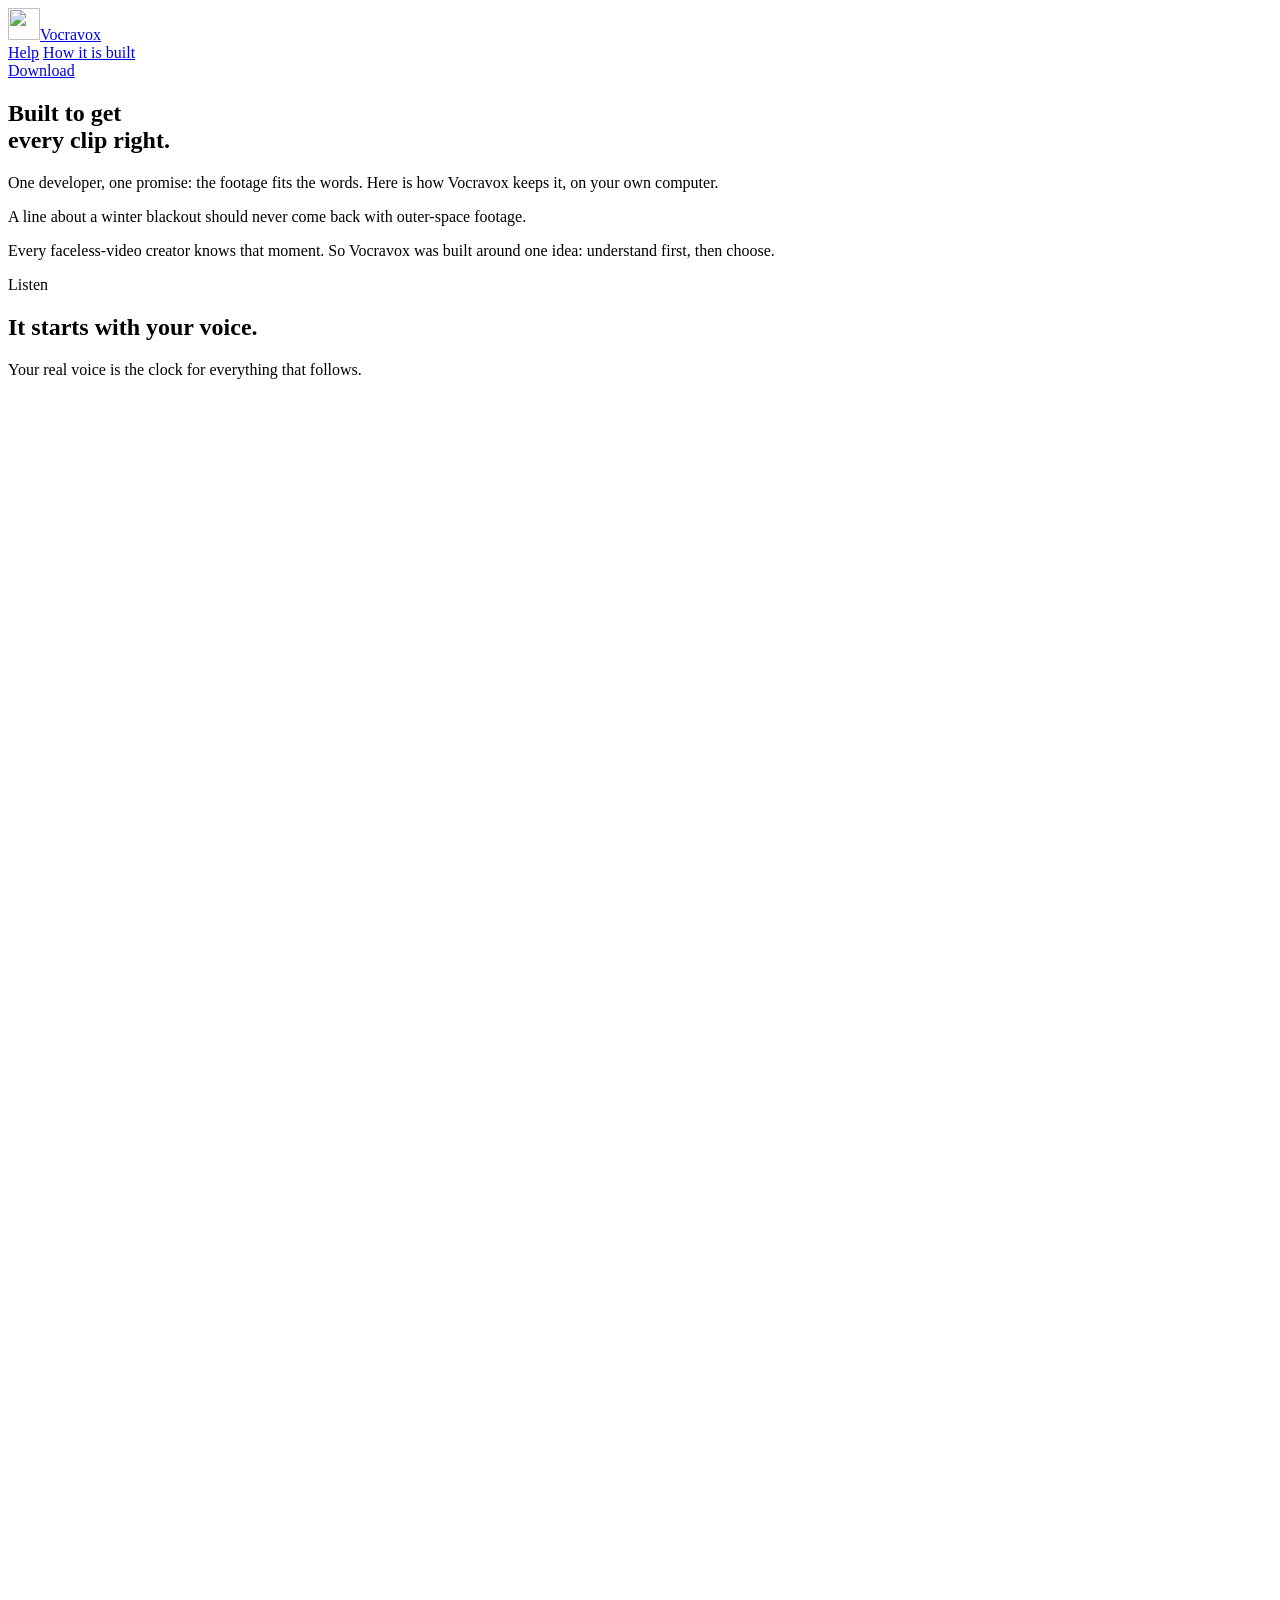
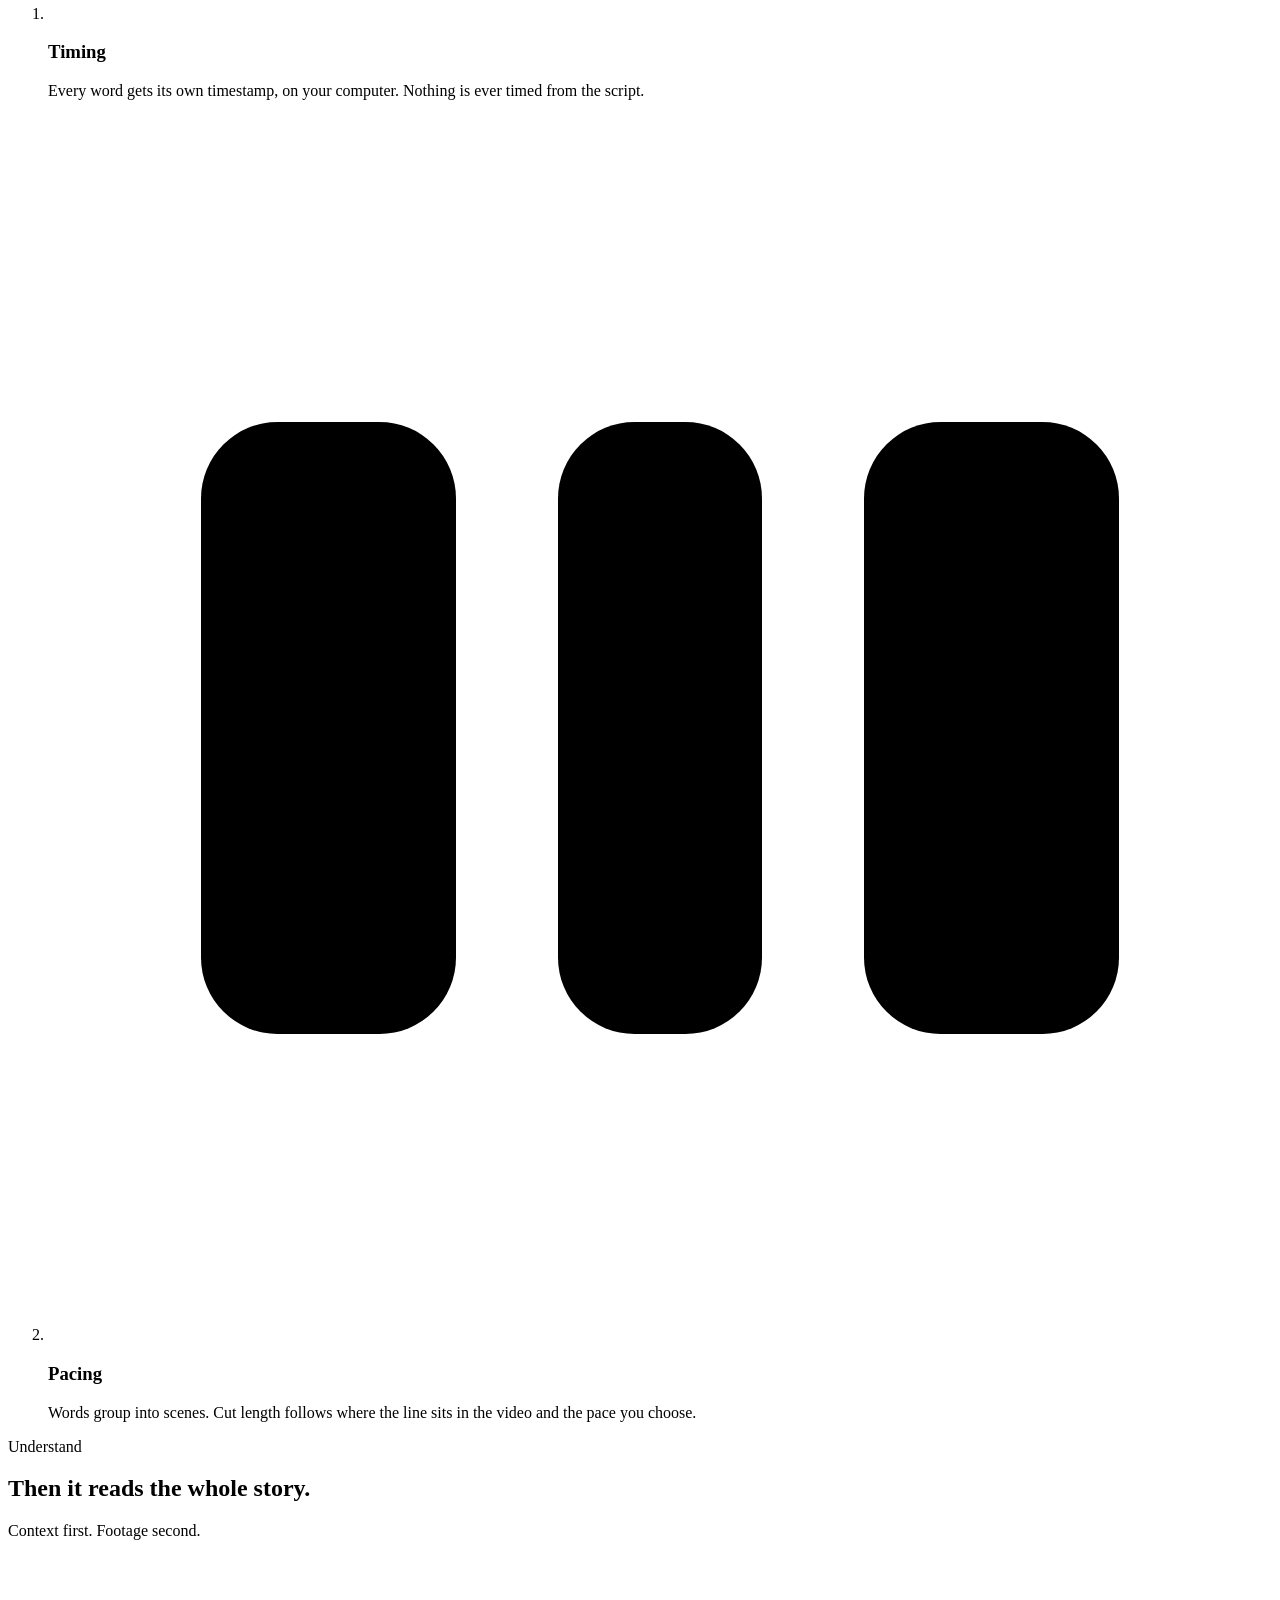
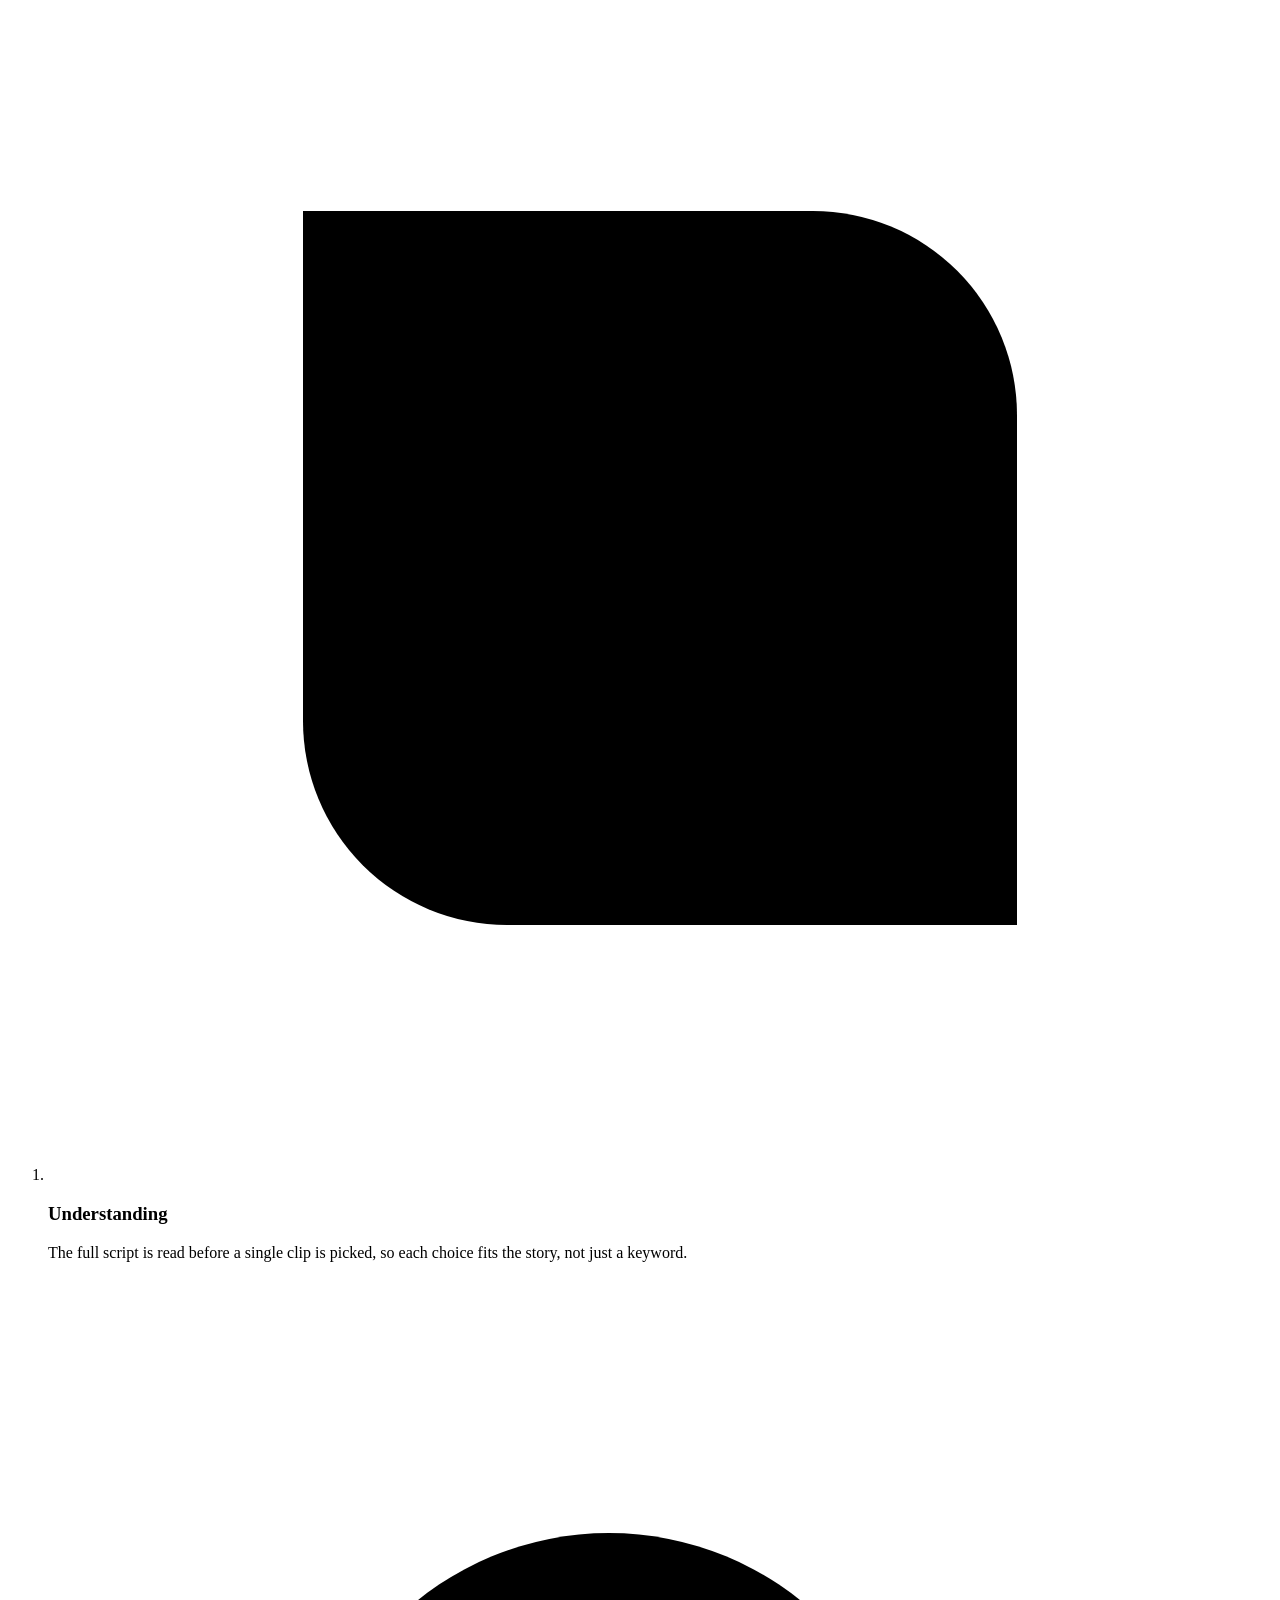
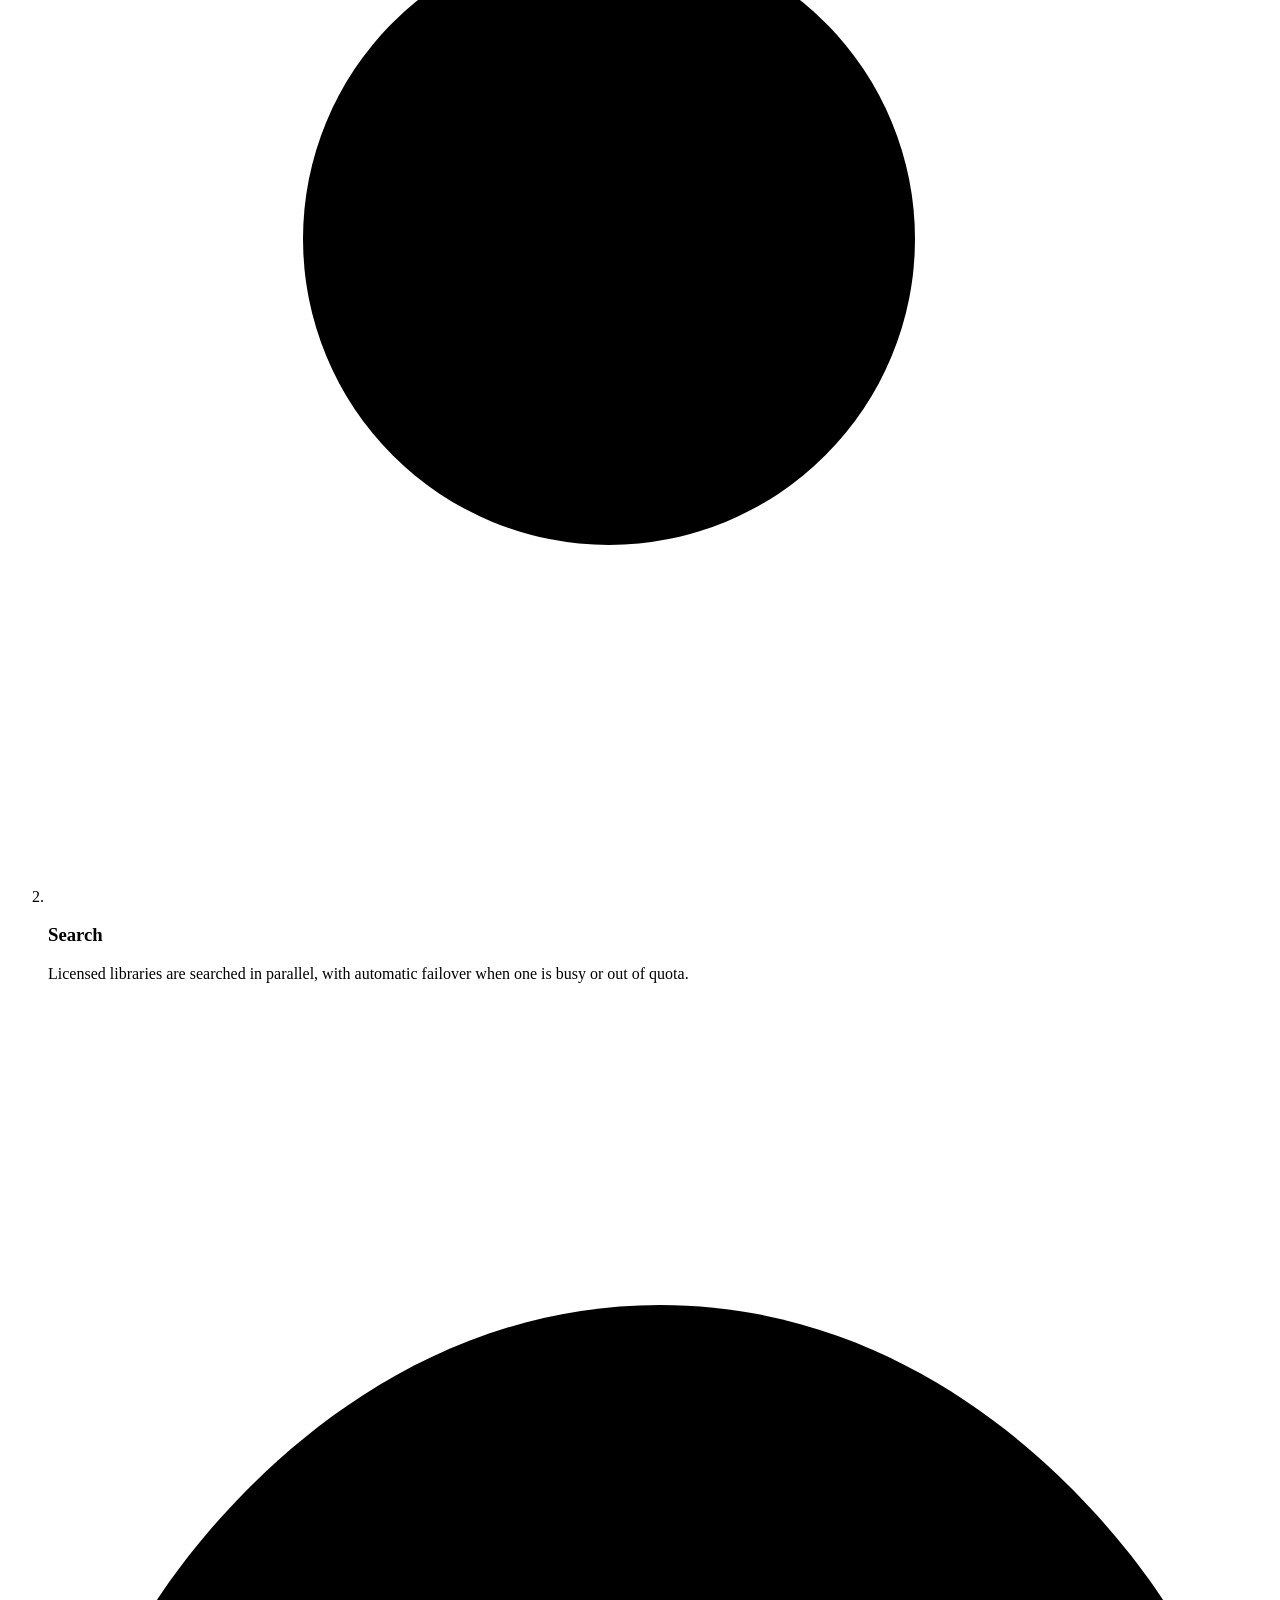
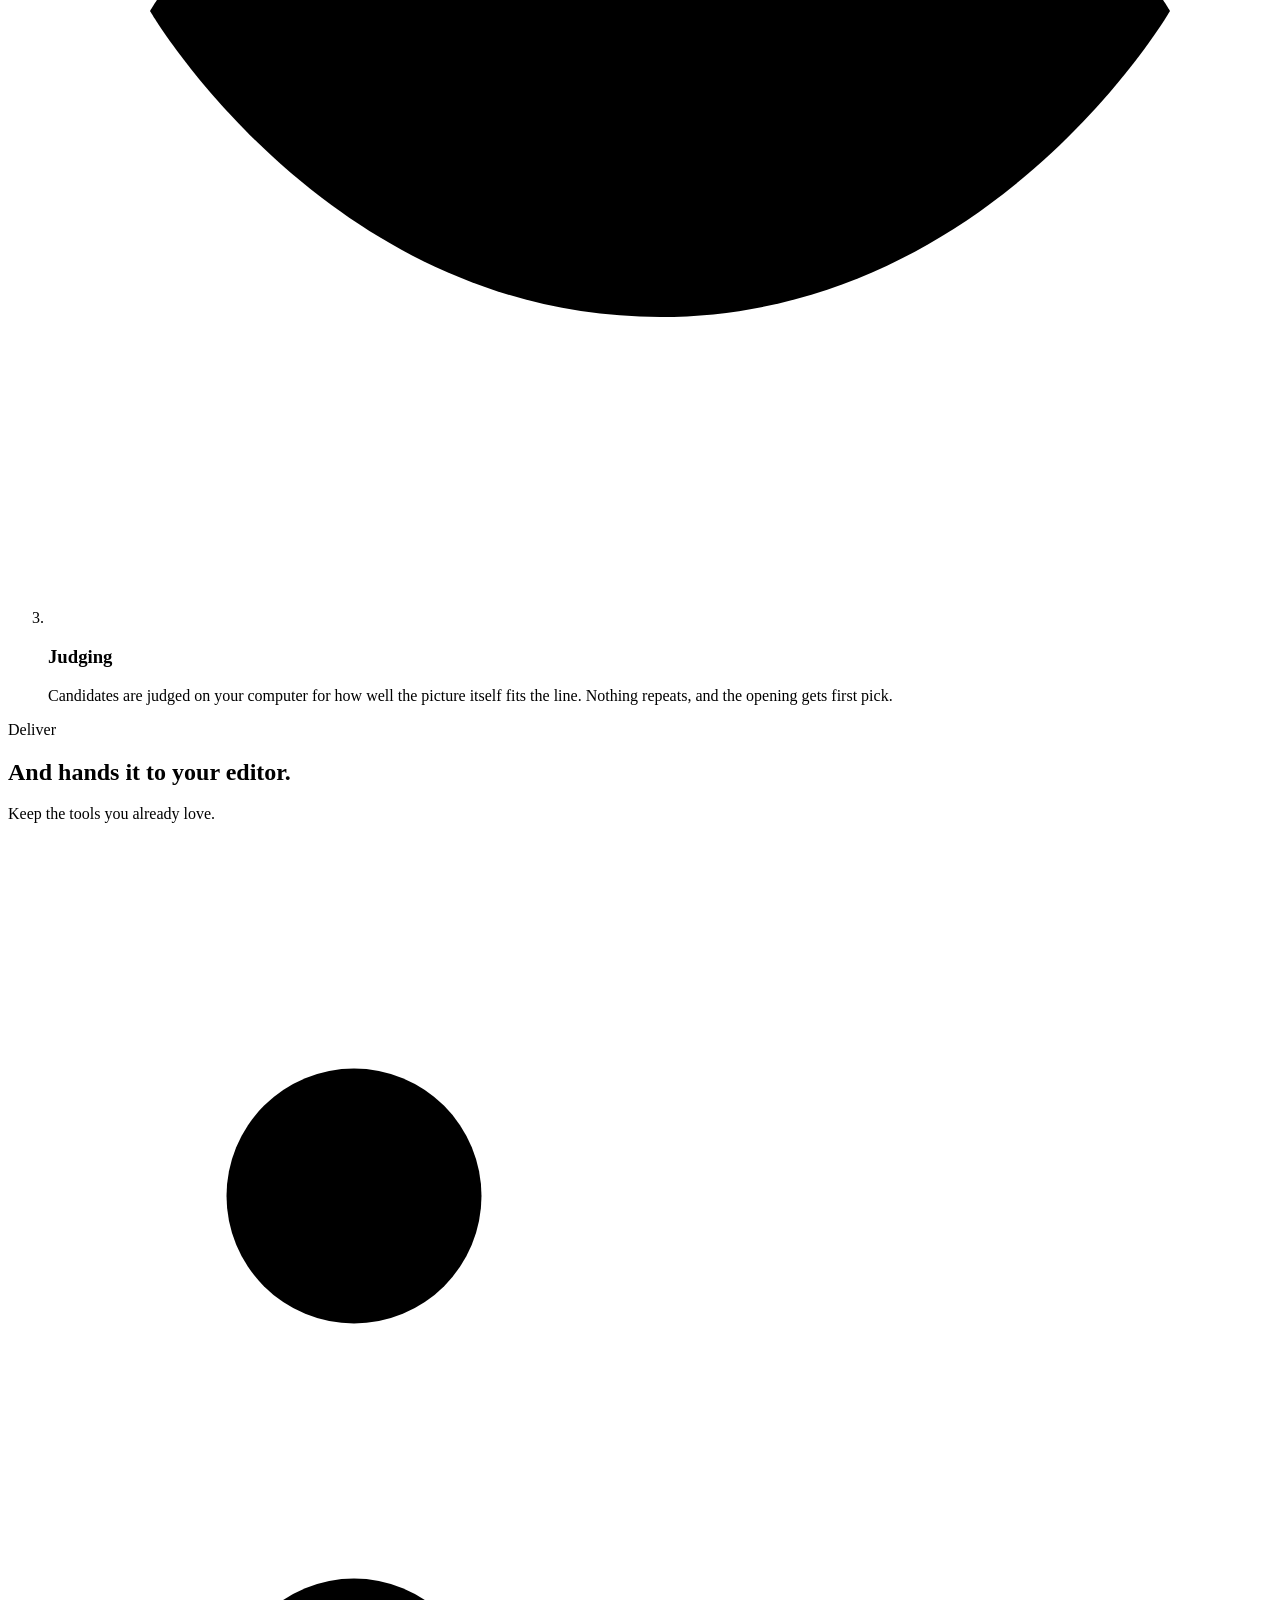
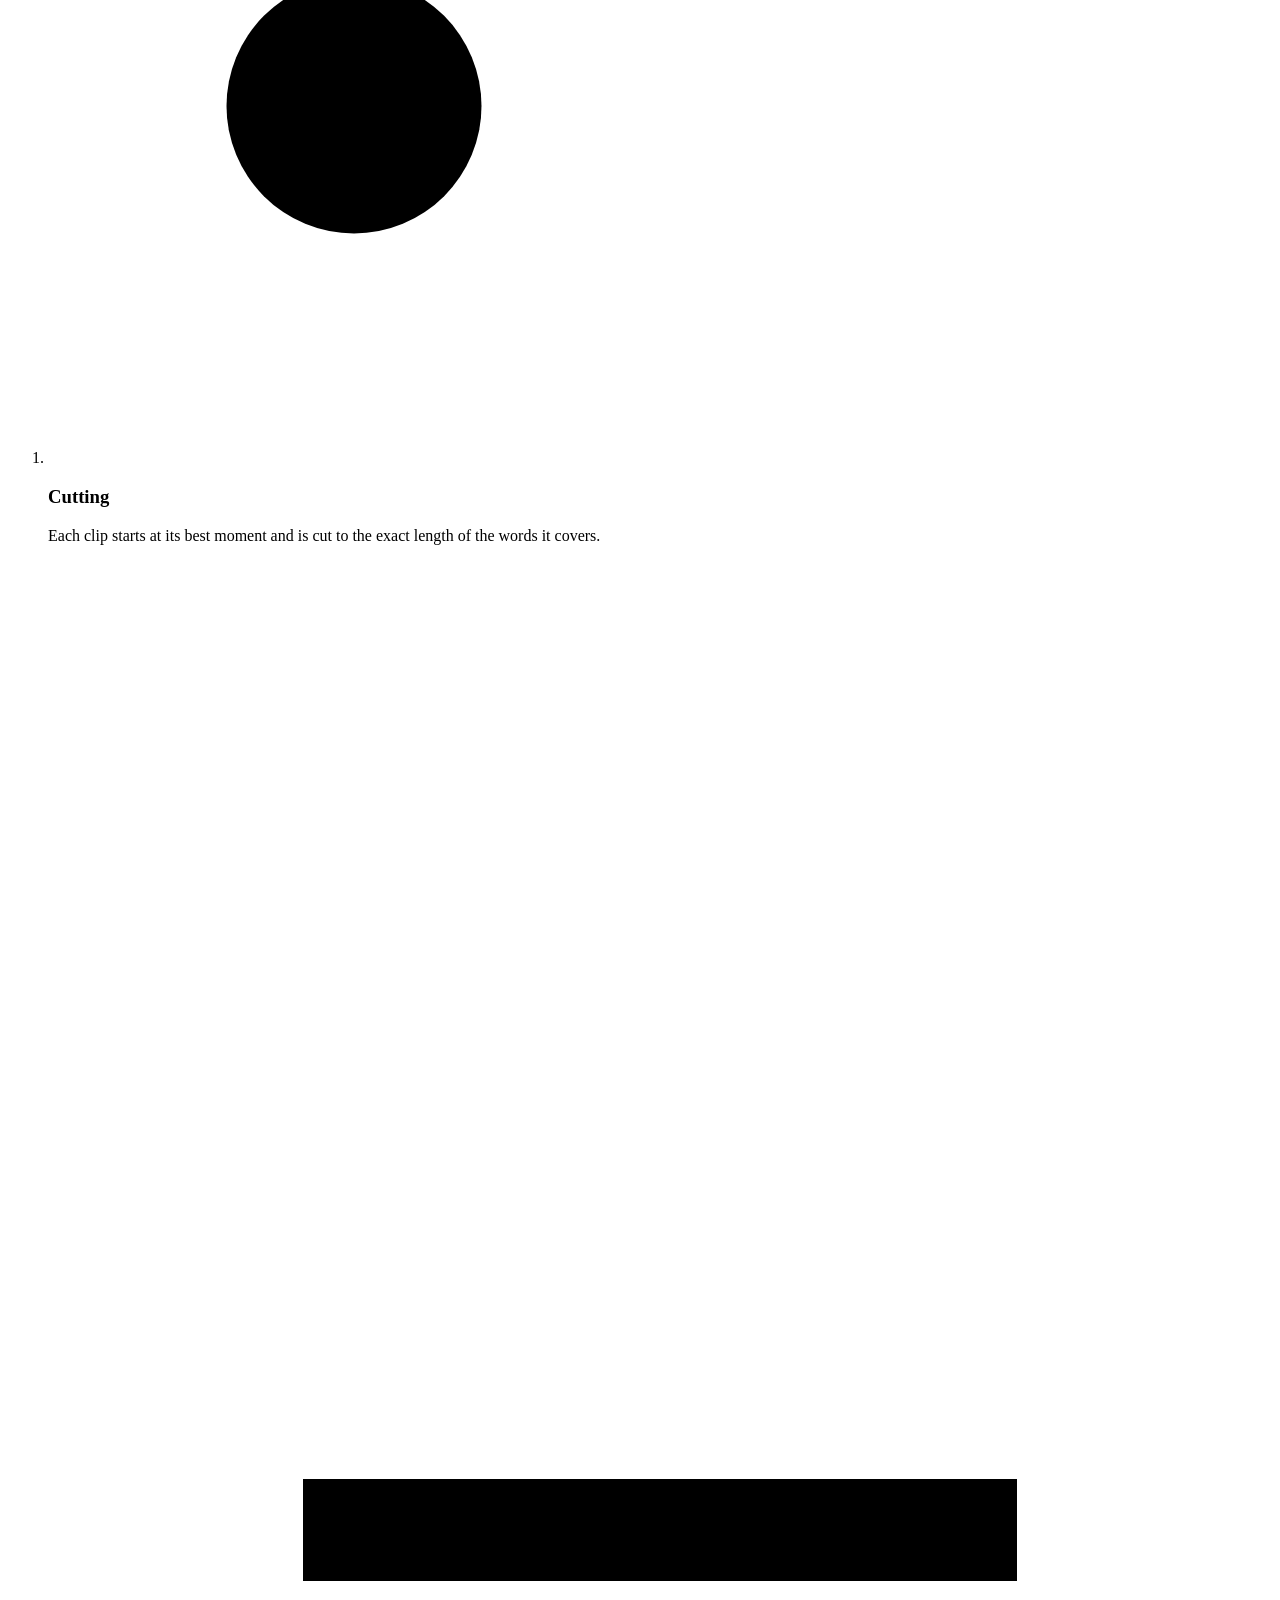
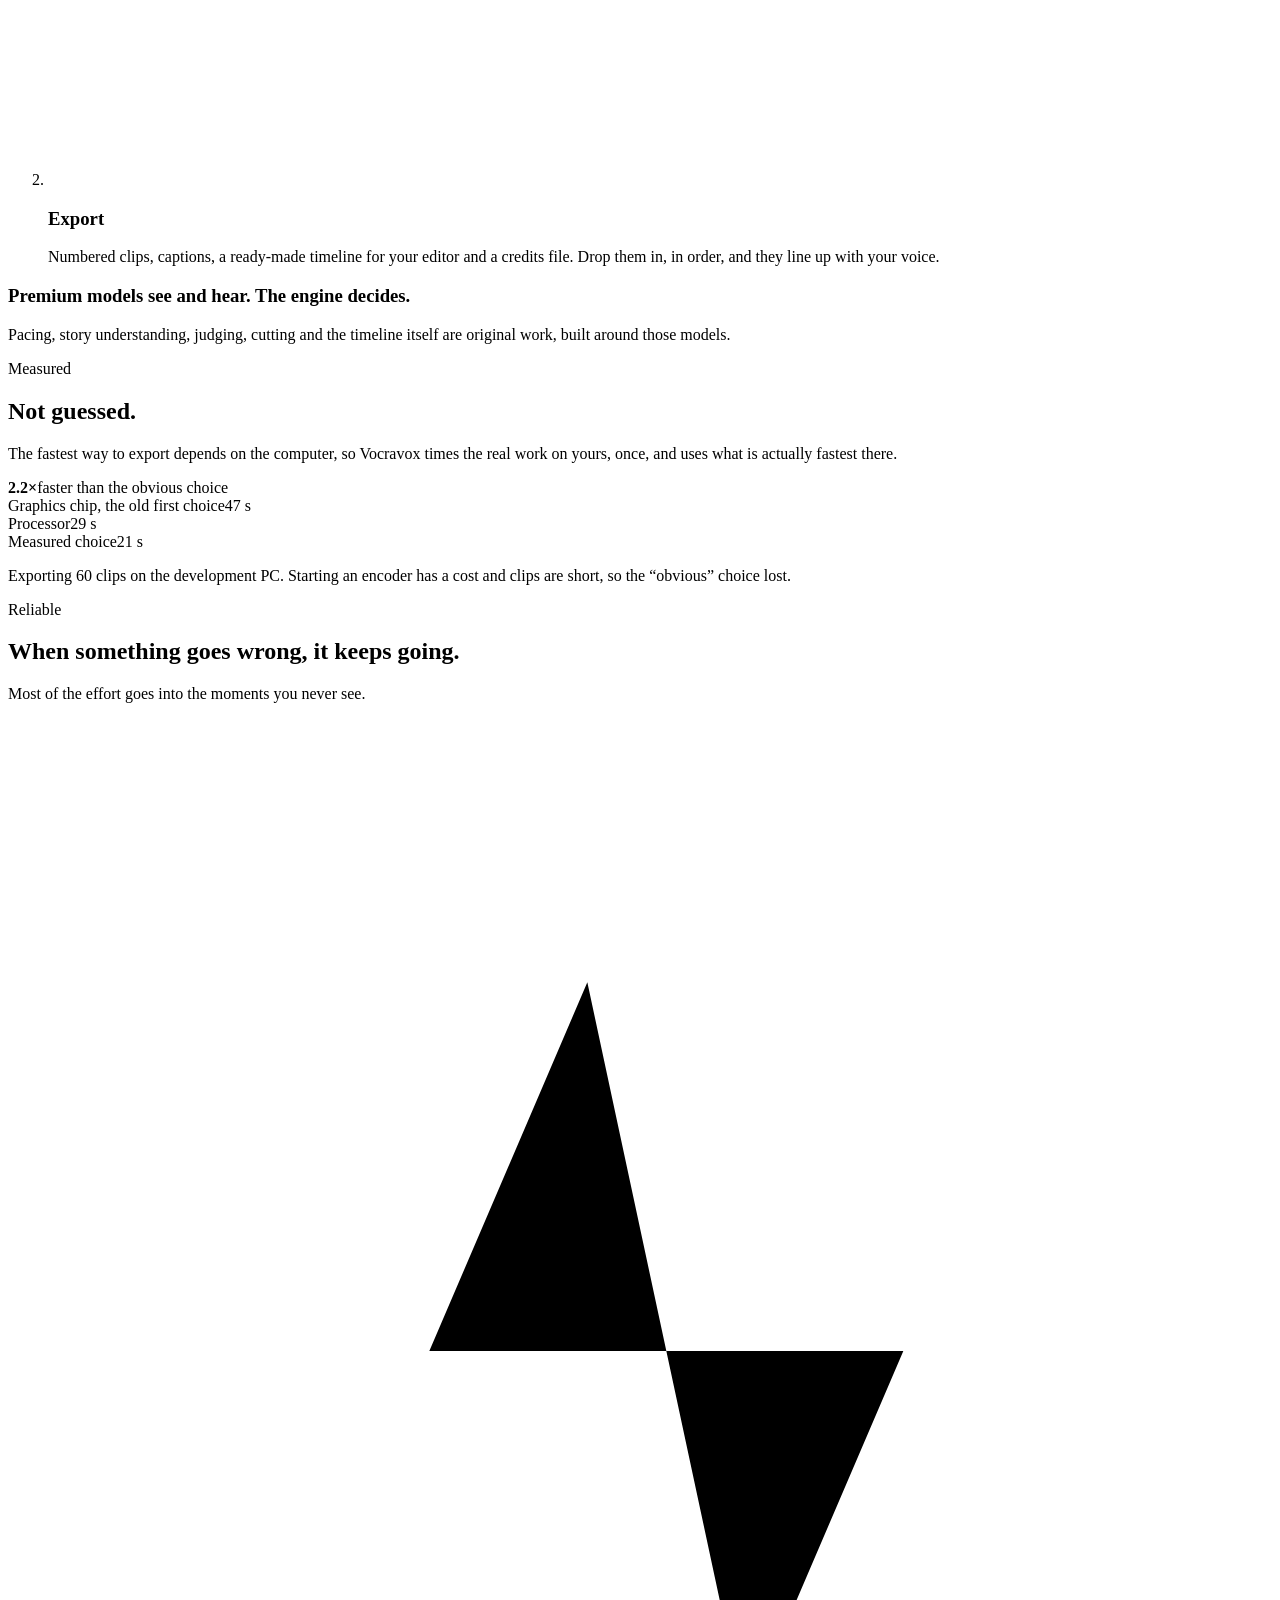
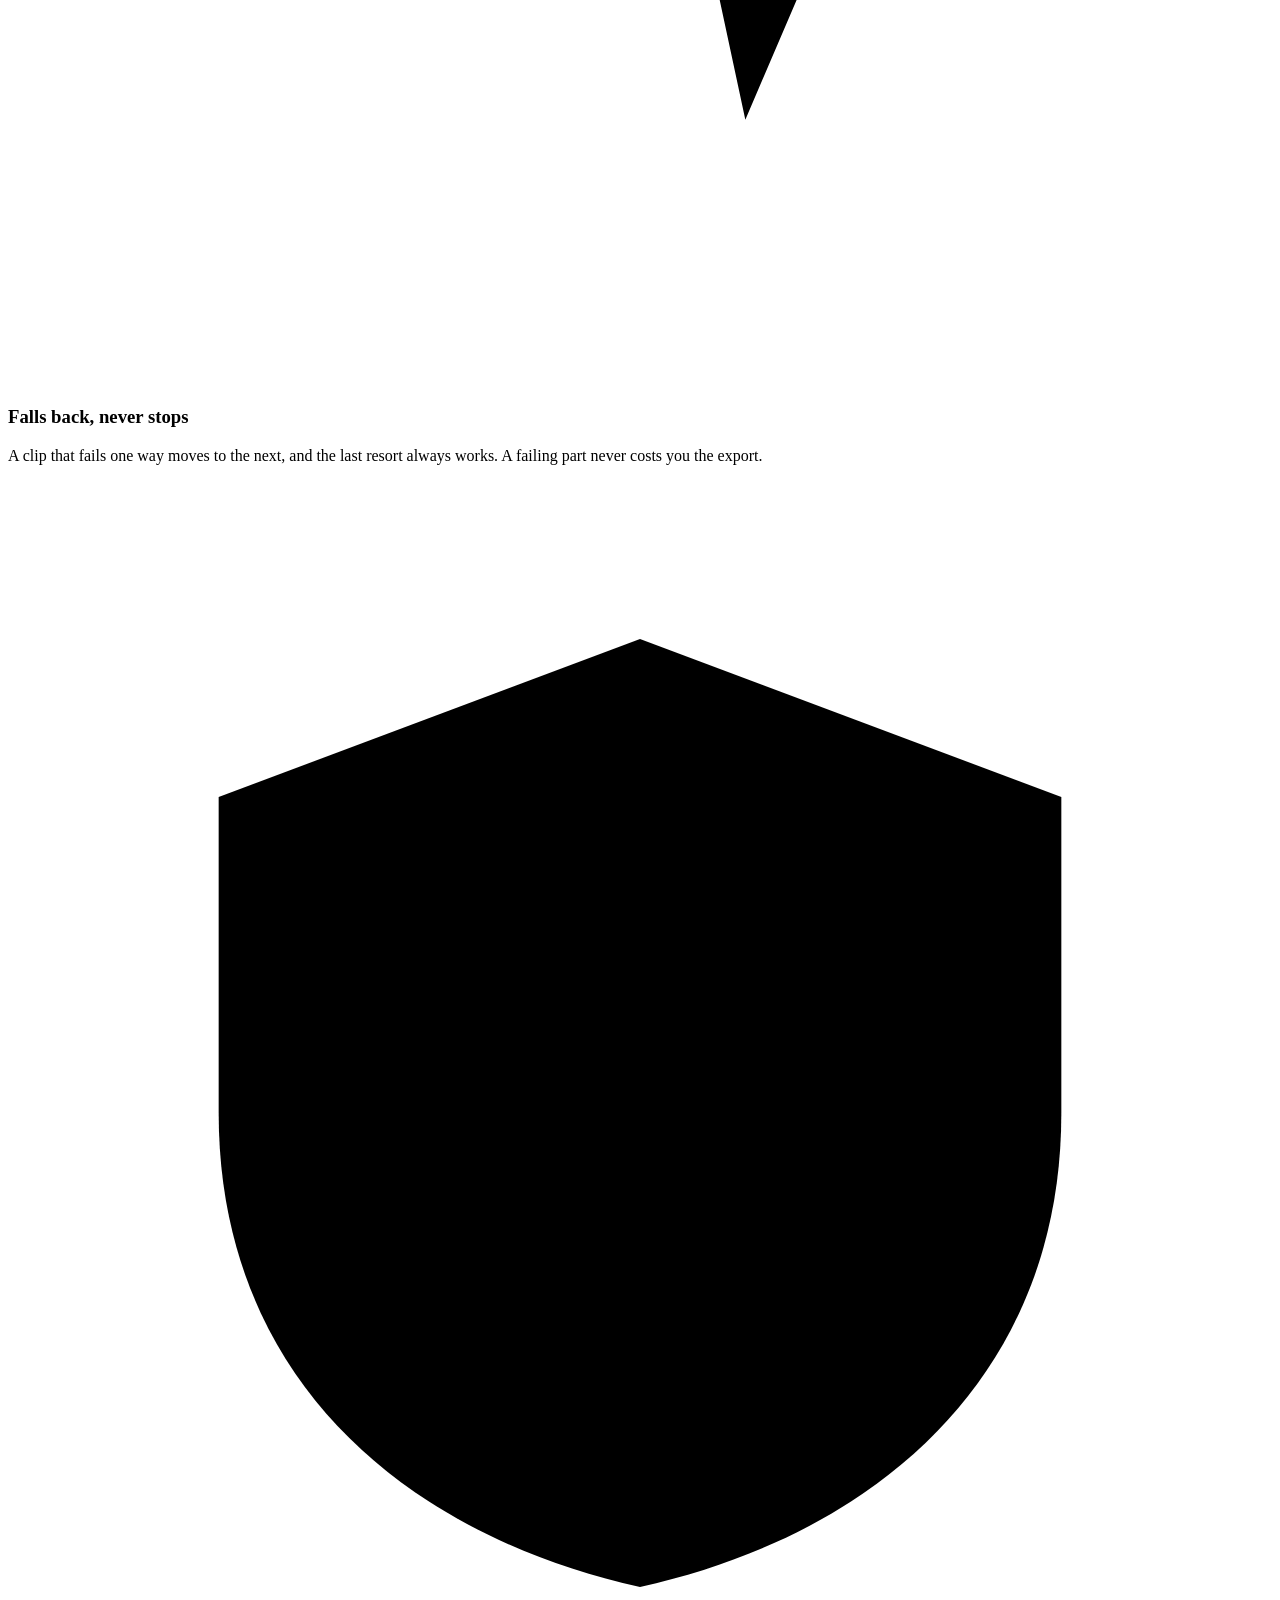
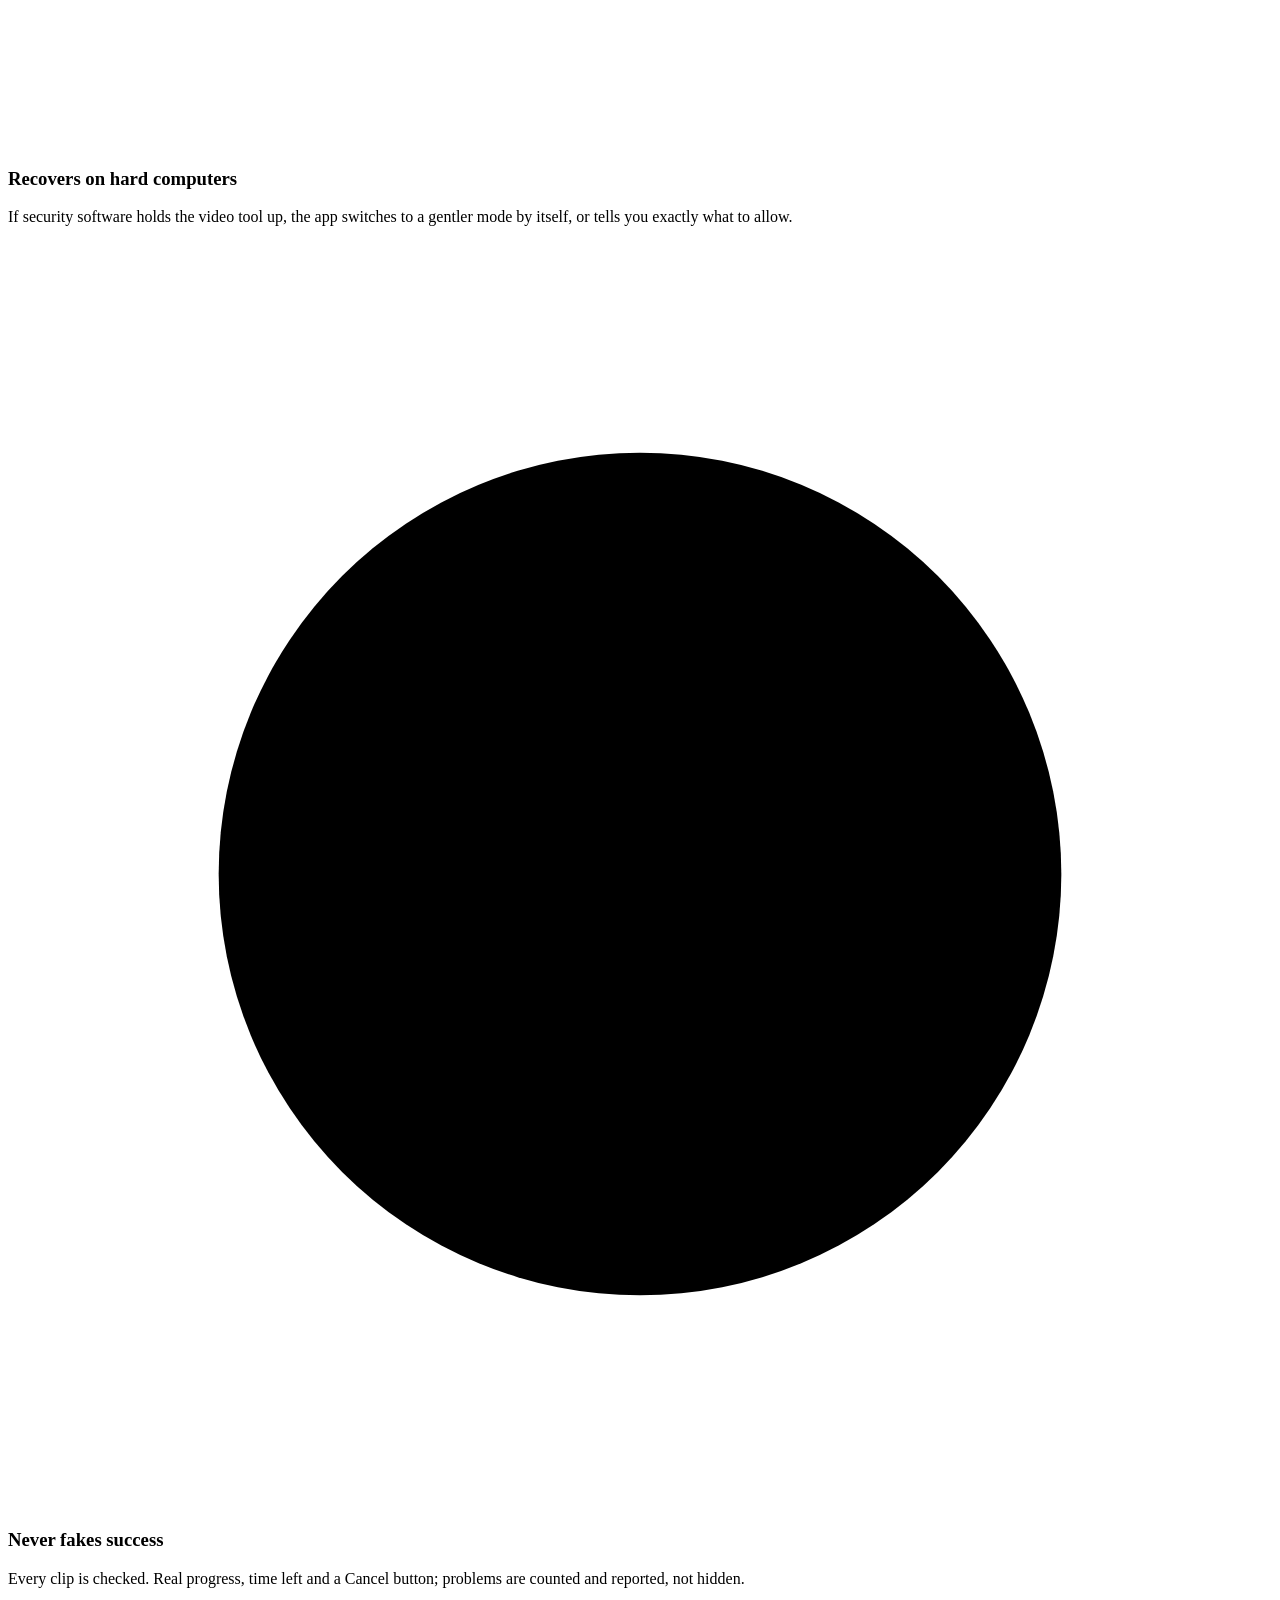
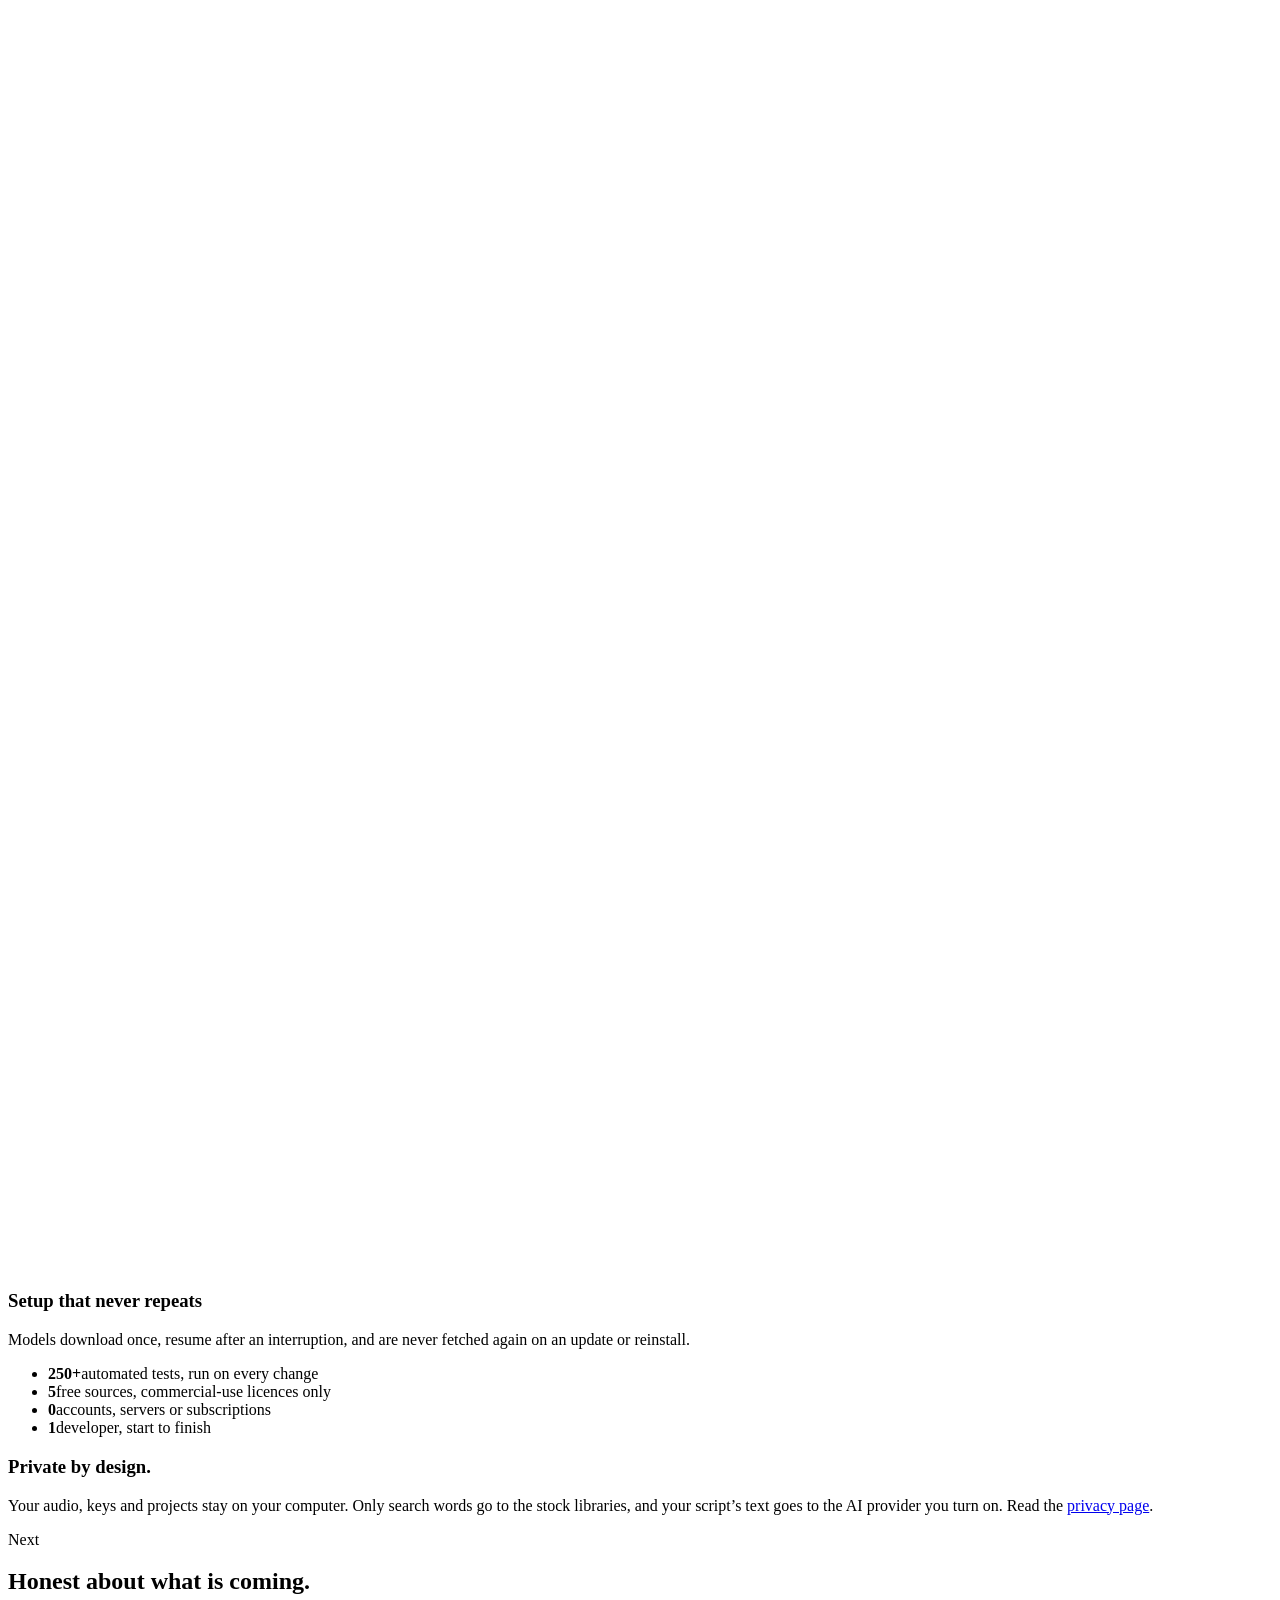
==== commit 11a7dea0: "Update the product page and website" ====
--- a/website/engineering/index.html
+++ b/website/engineering/index.html
@@ -9,7 +9,7 @@
   <meta name="color-scheme" content="only light" />
   <meta name="theme-color" content="#f3f1ff" />
   <link rel="icon" href="/favicon.ico" sizes="any" />
-  <link rel="stylesheet" href="/style.css" />
+  <link rel="stylesheet" href="/style.css?v=ae311e0d" />
 </head>
 <body>
   <div class="orbs" aria-hidden="true"><i></i><i></i><i></i></div>
@@ -139,7 +139,7 @@
     <section class="wrap act" aria-label="By the numbers">
       <ul class="glass stats reveal">
         <li><strong>250+</strong><span>automated tests, run on every change</span></li>
-        <li><strong>4</strong><span>stock sources, commercial-use licences only</span></li>
+        <li><strong>5</strong><span>free sources, commercial-use licences only</span></li>
         <li><strong>0</strong><span>accounts, servers or subscriptions</span></li>
         <li><strong>1</strong><span>developer, start to finish</span></li>
       </ul>
@@ -180,6 +180,6 @@
     </div>
   </footer>
 
-  <script src="/app.js" defer></script>
+  <script src="/app.js?v=0fd44544" defer></script>
 </body>
 </html>
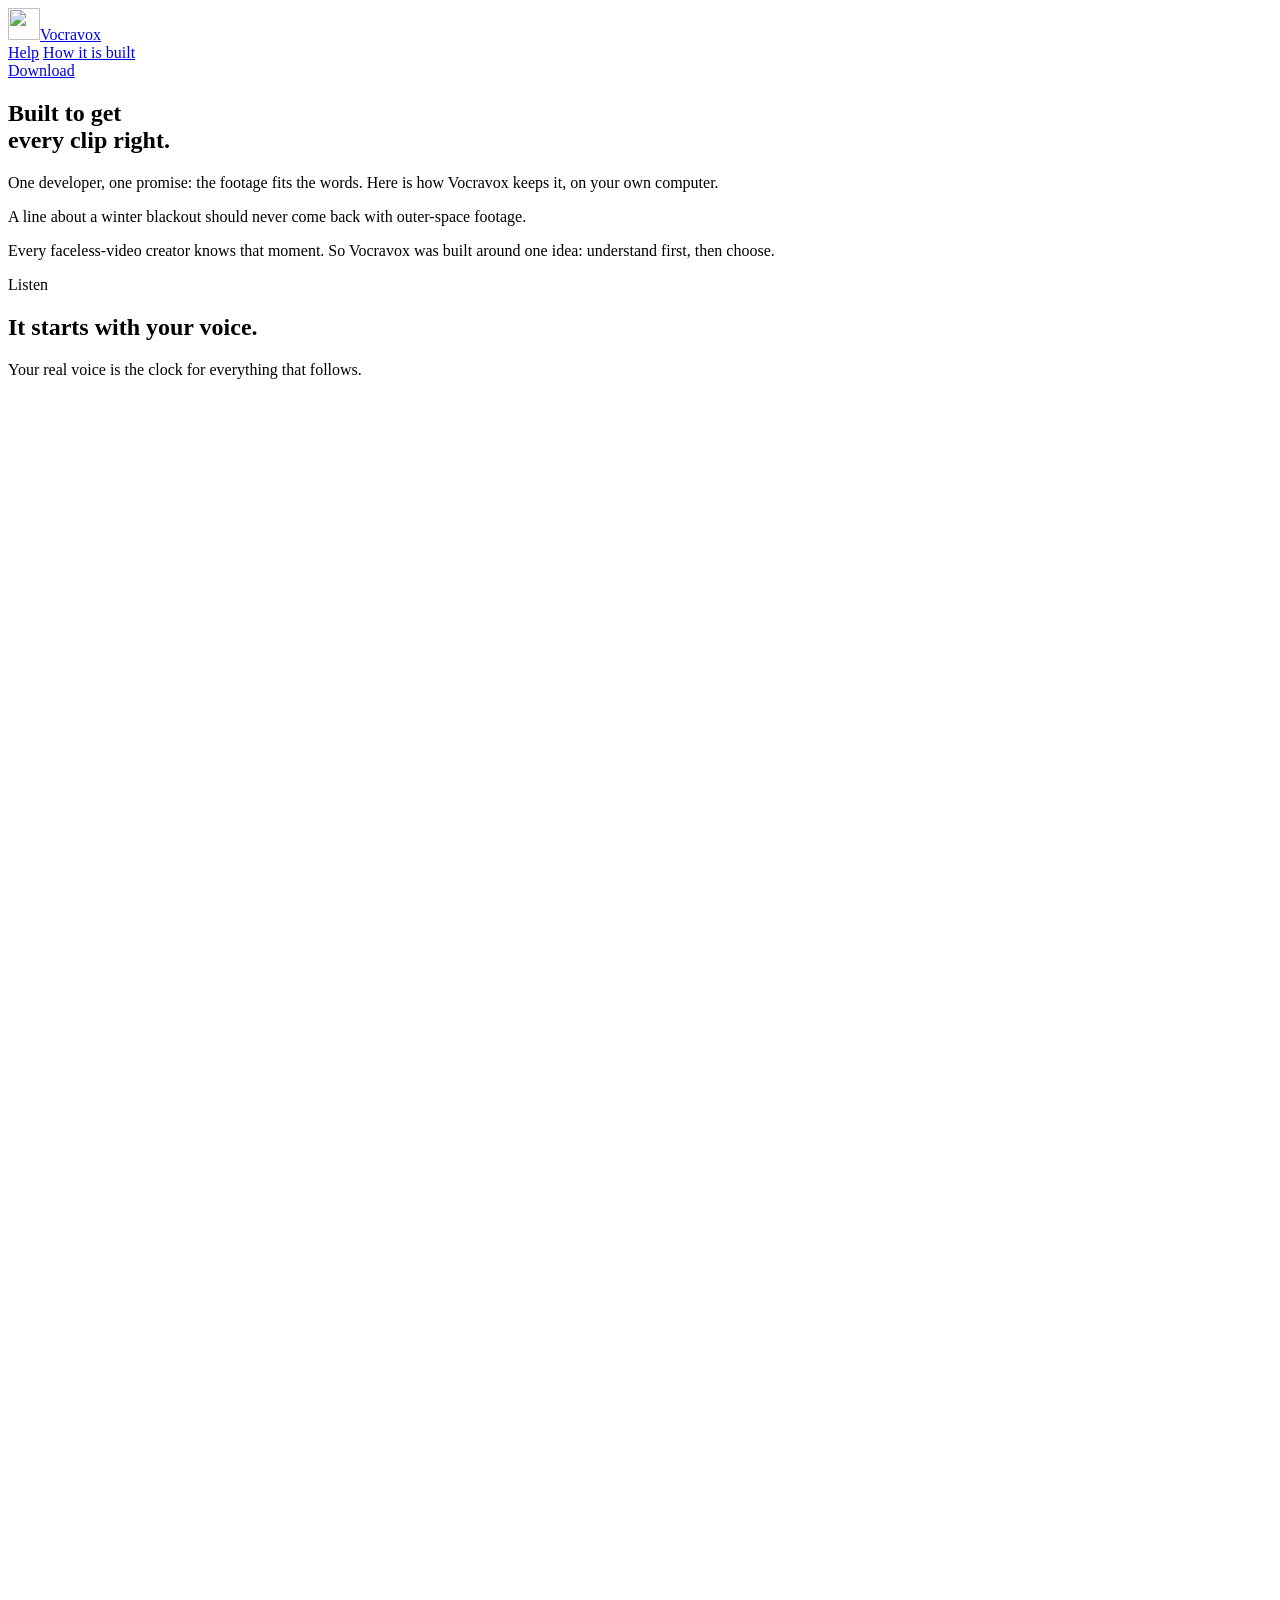
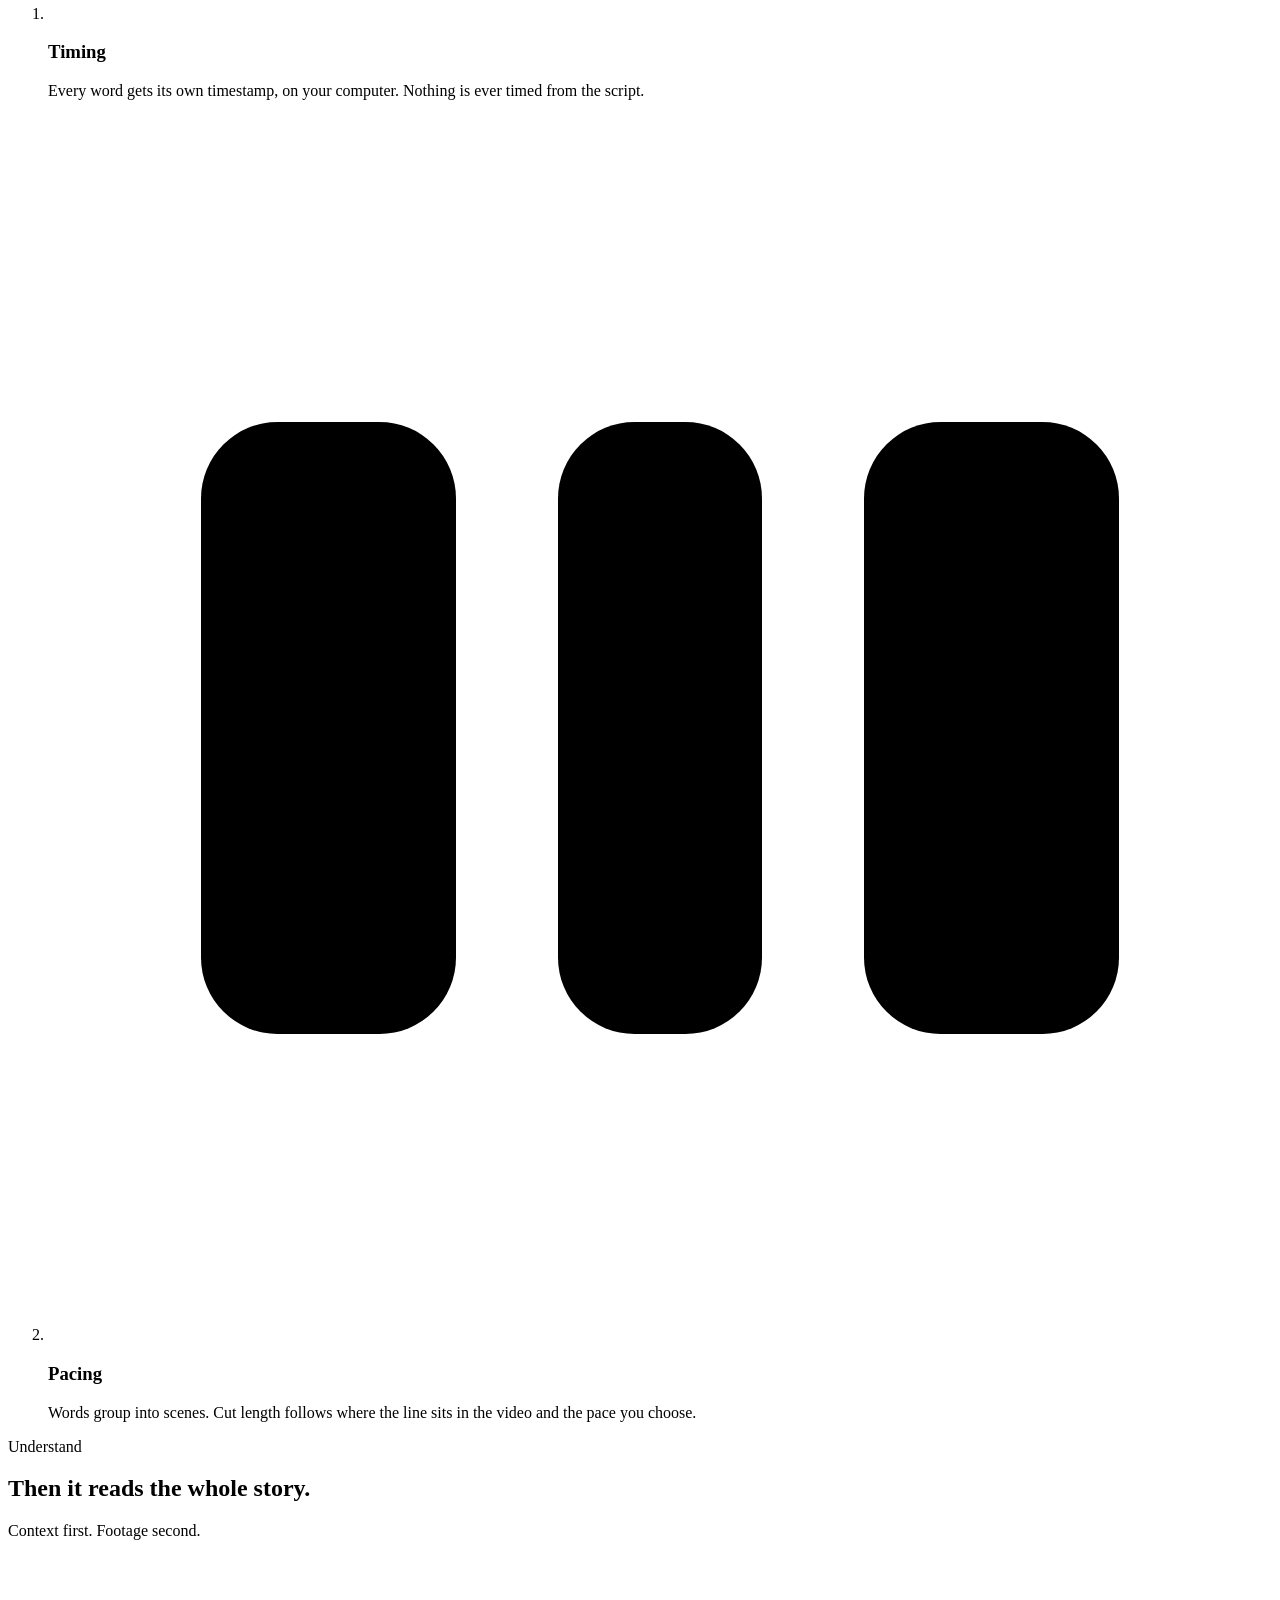
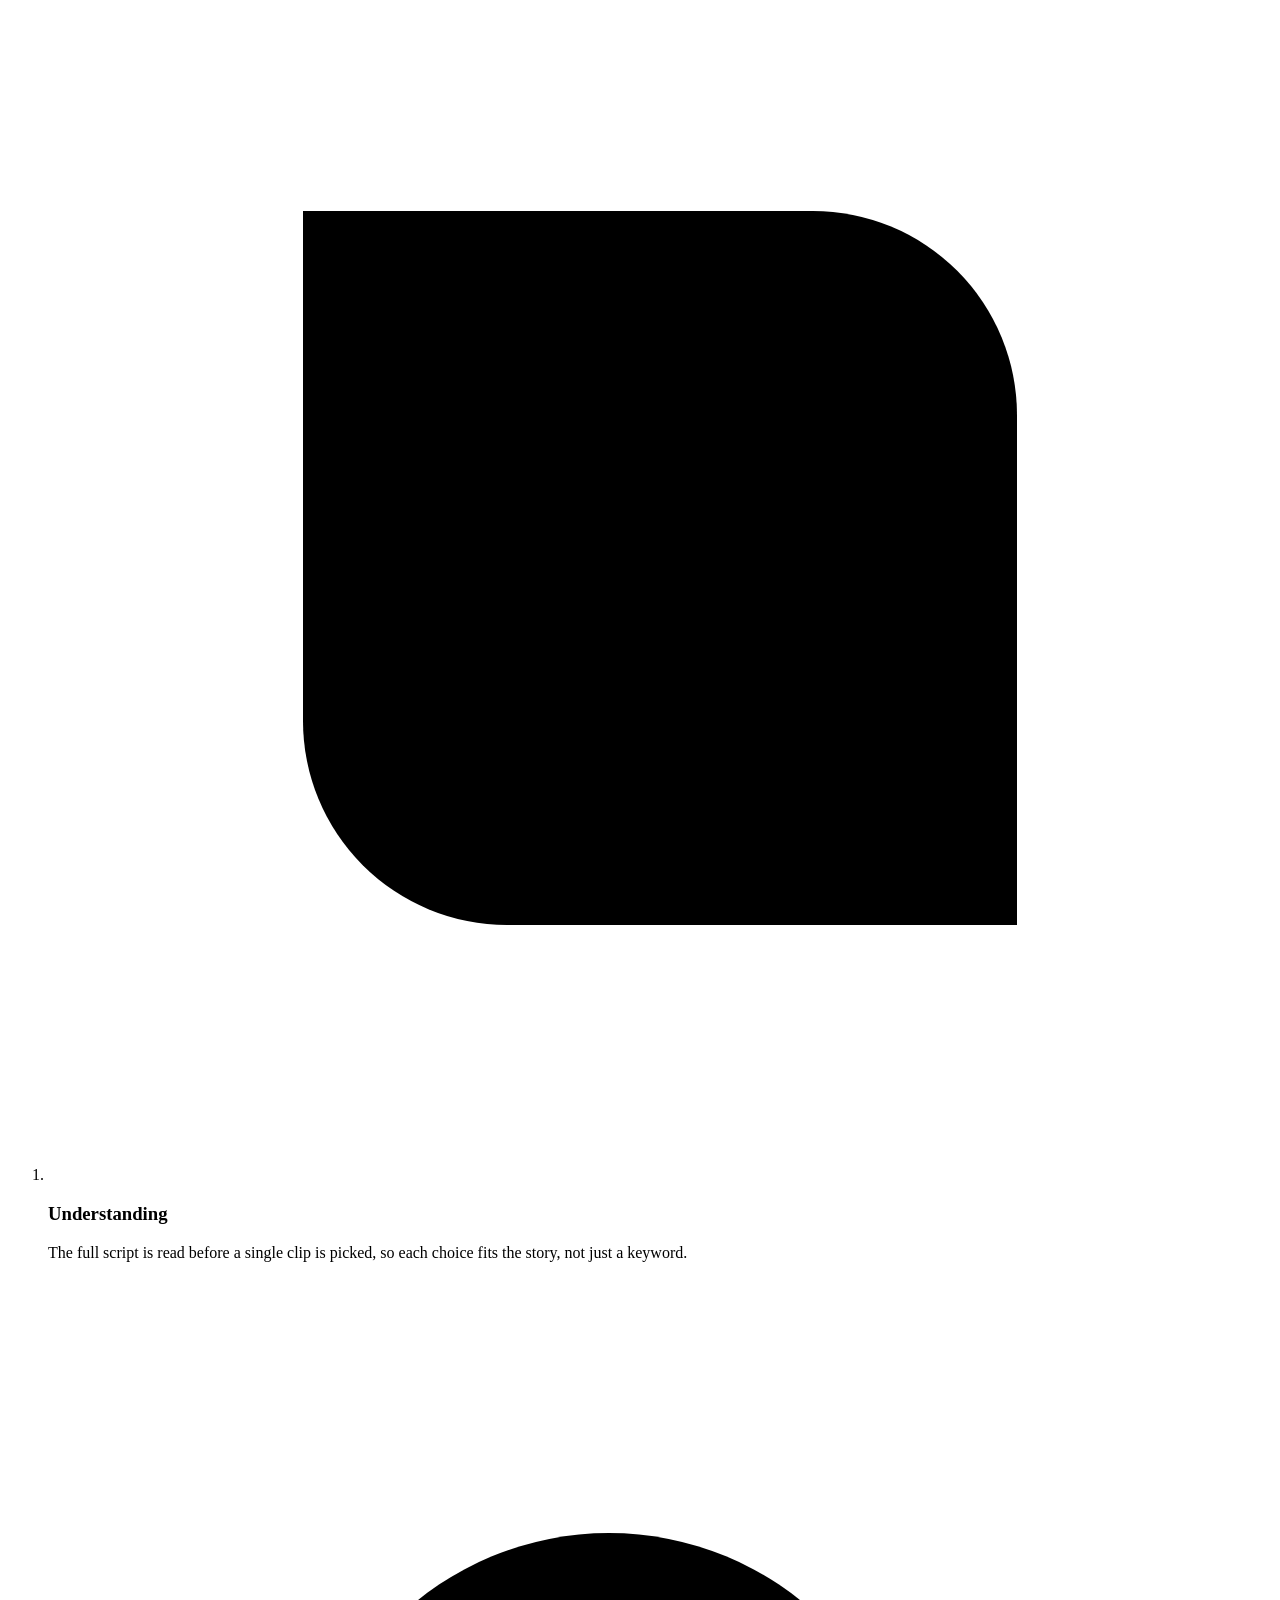
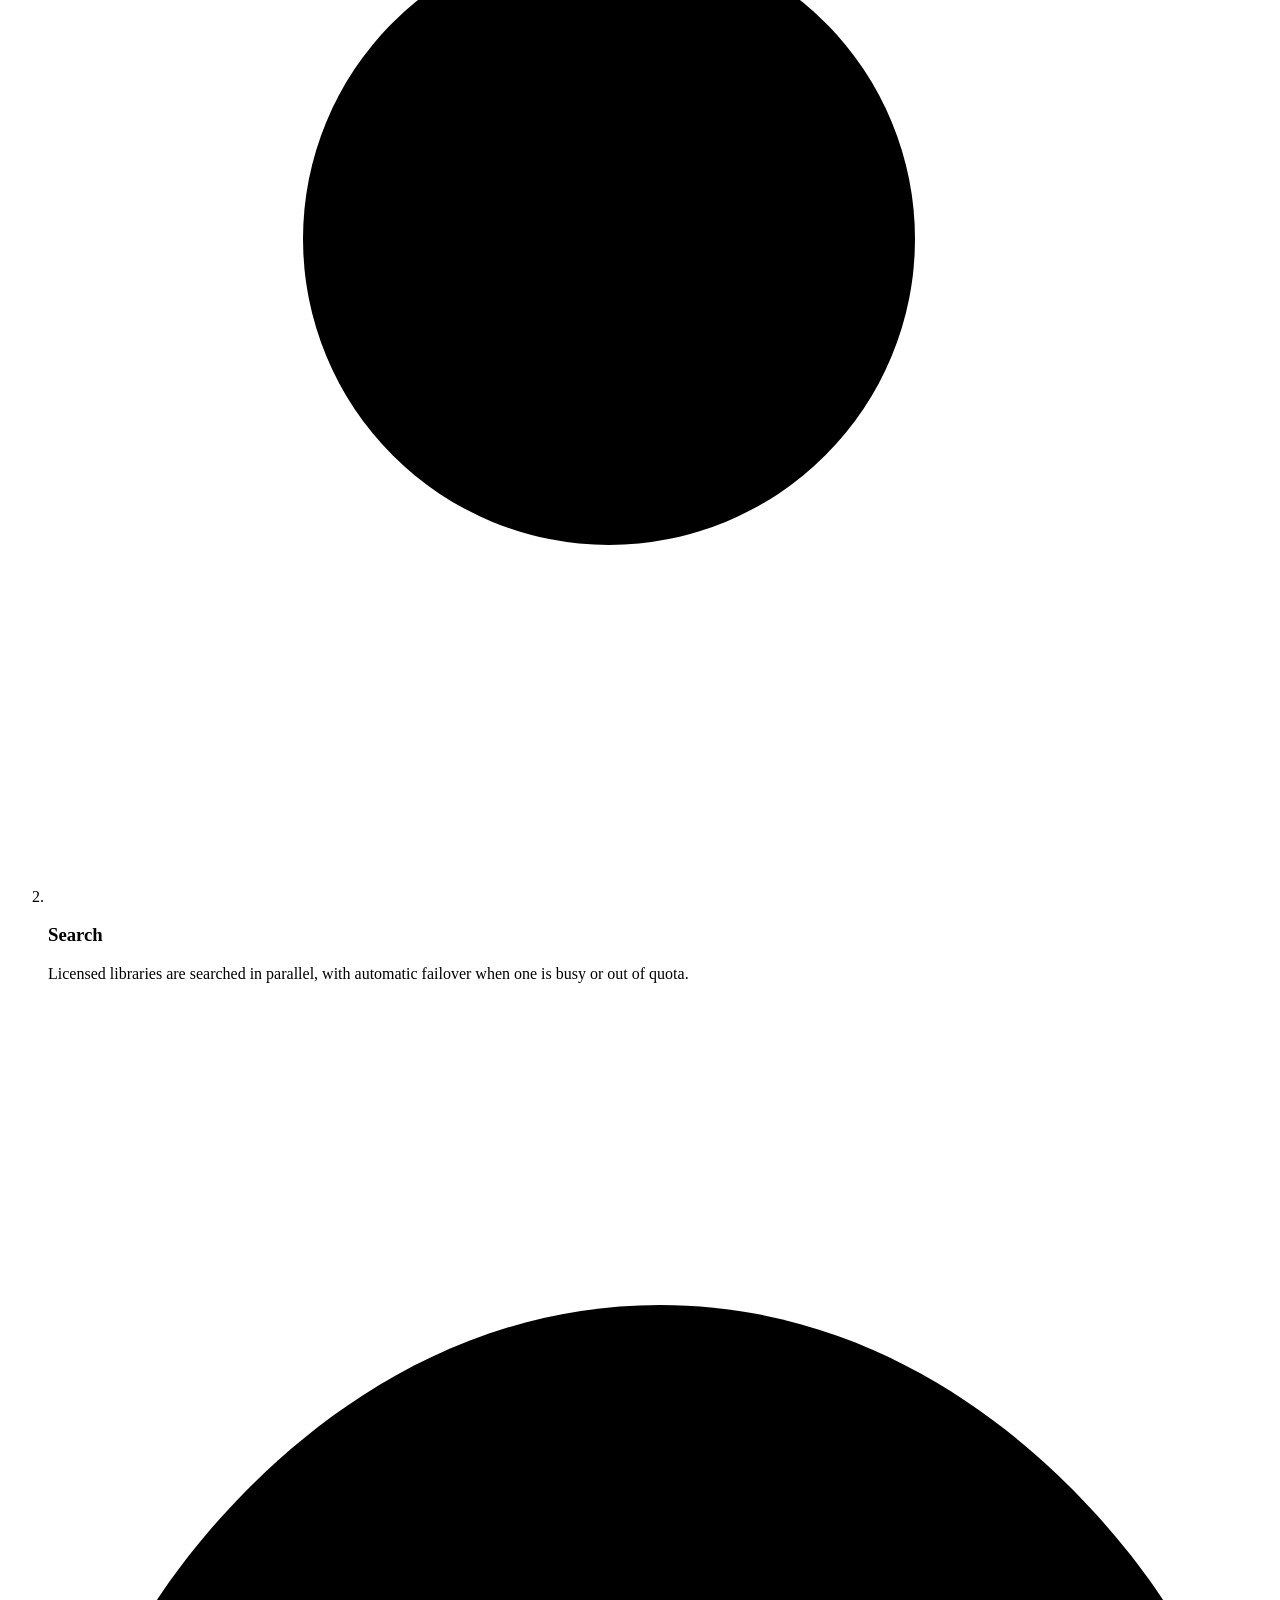
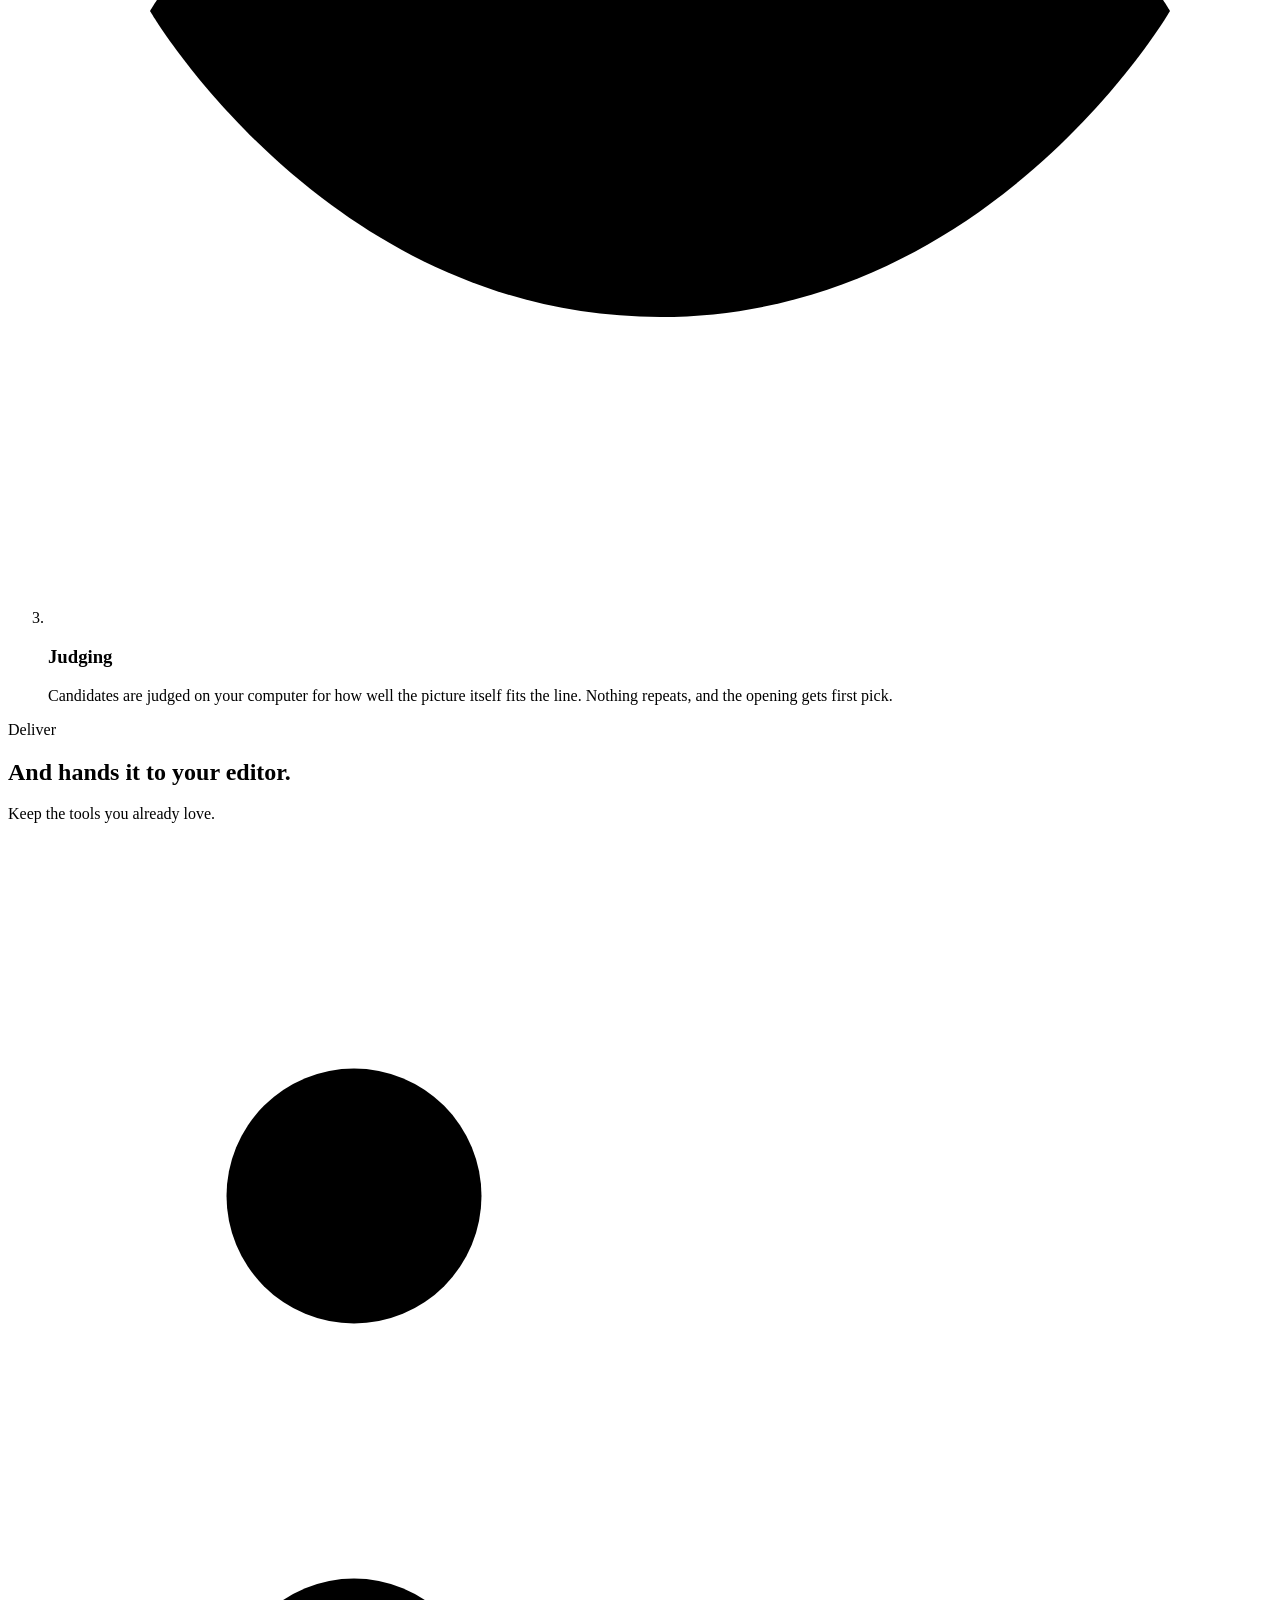
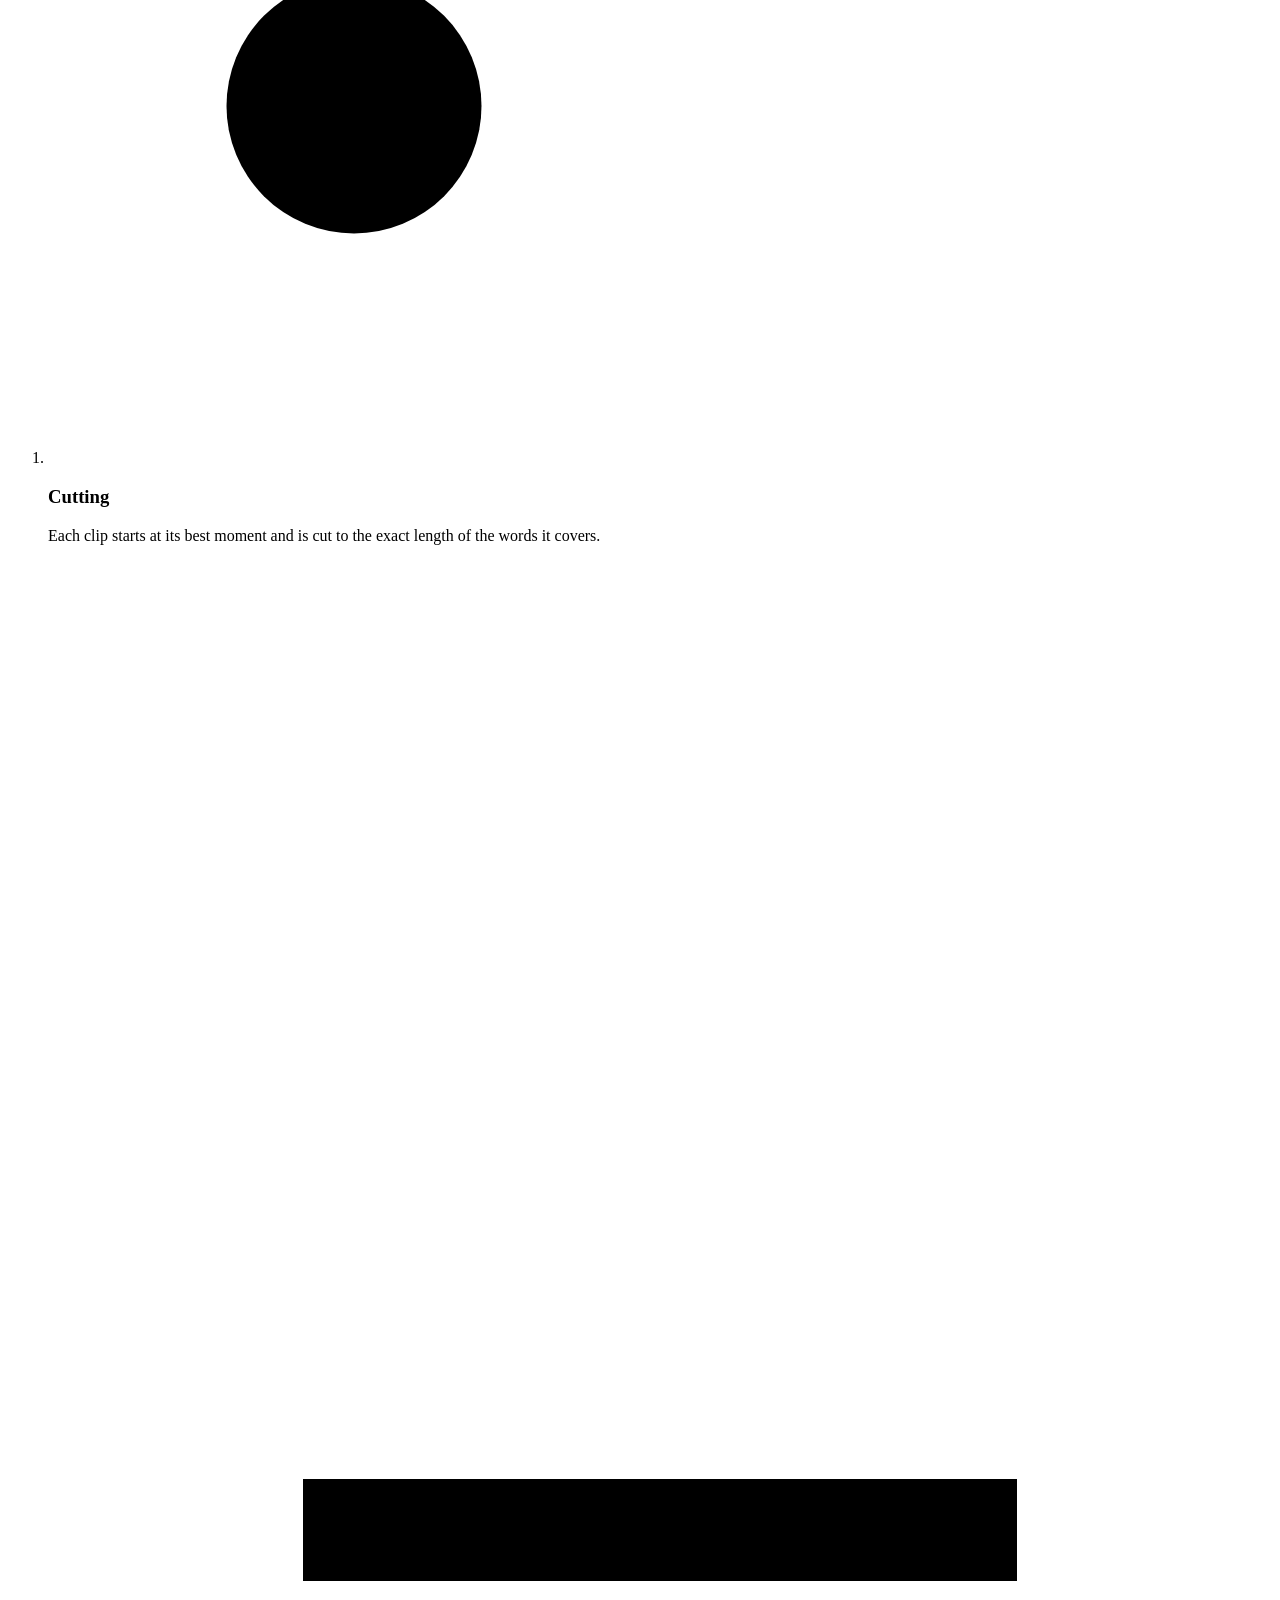
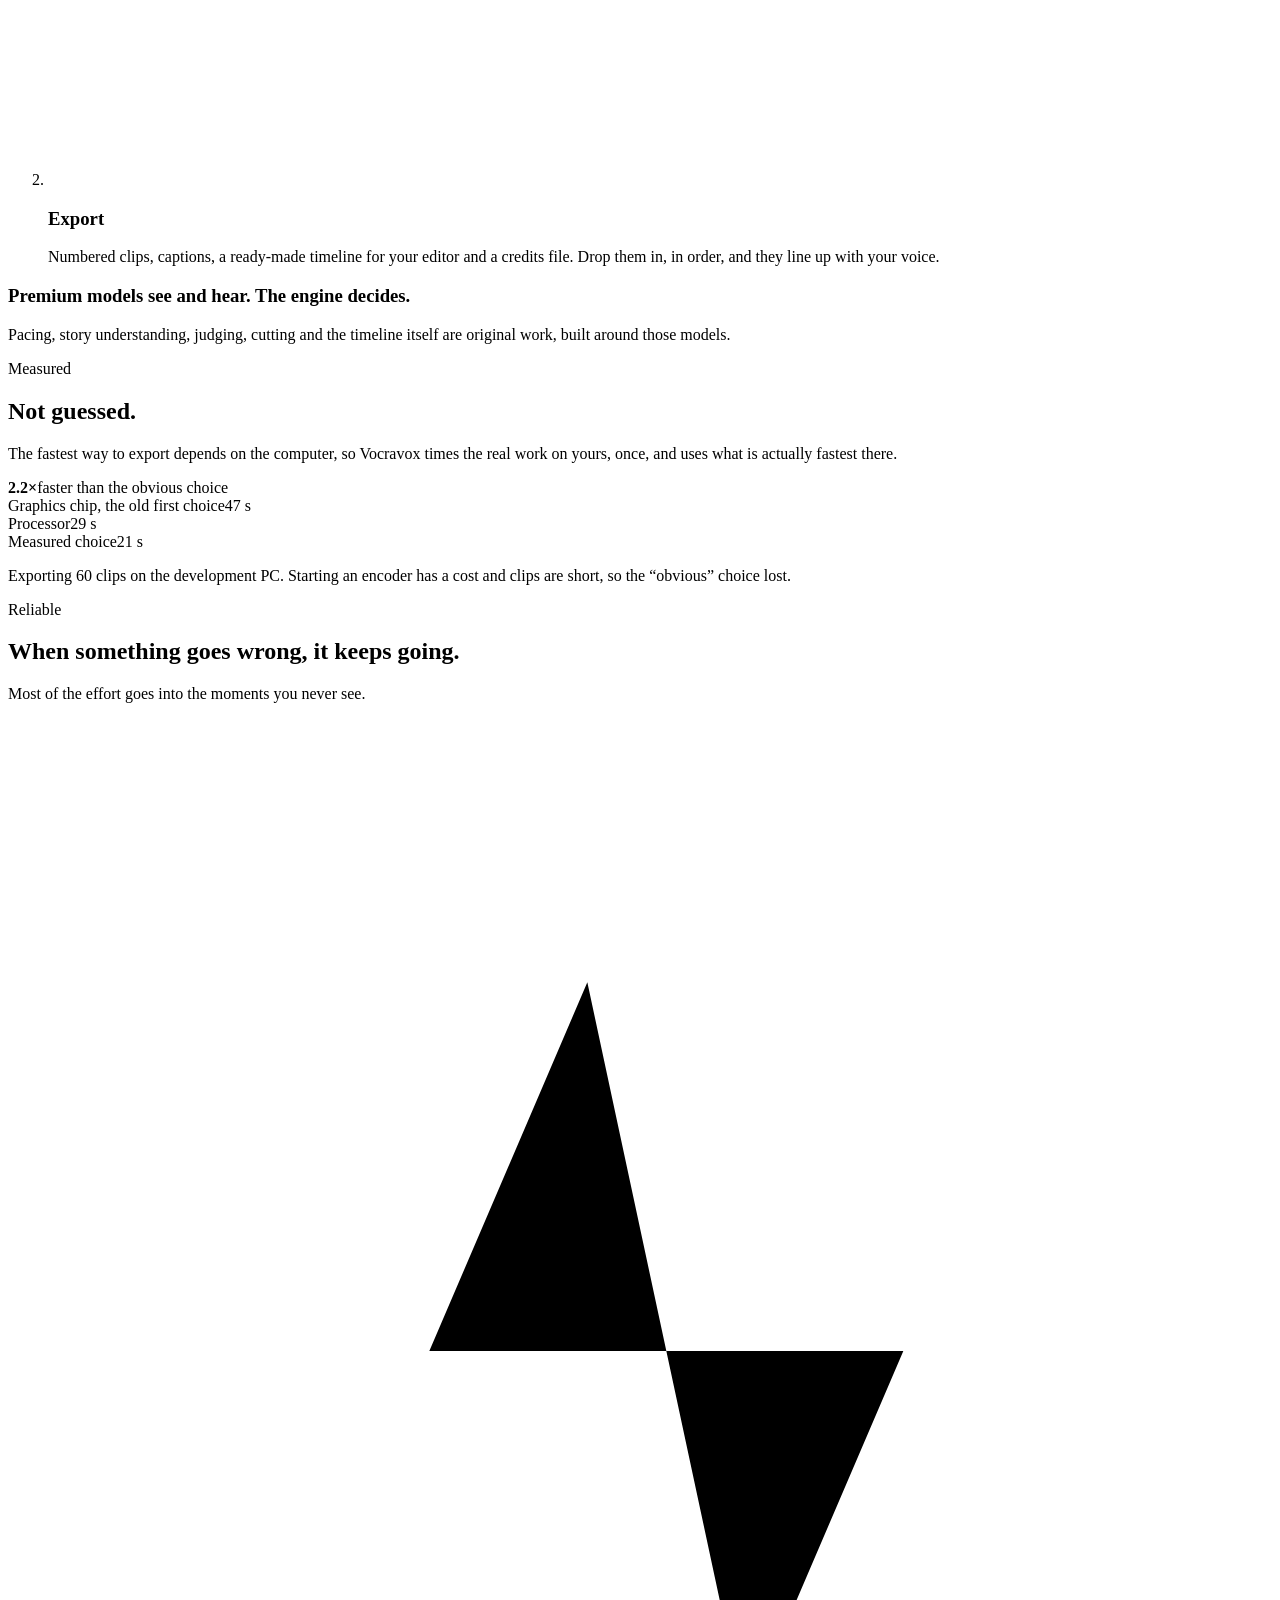
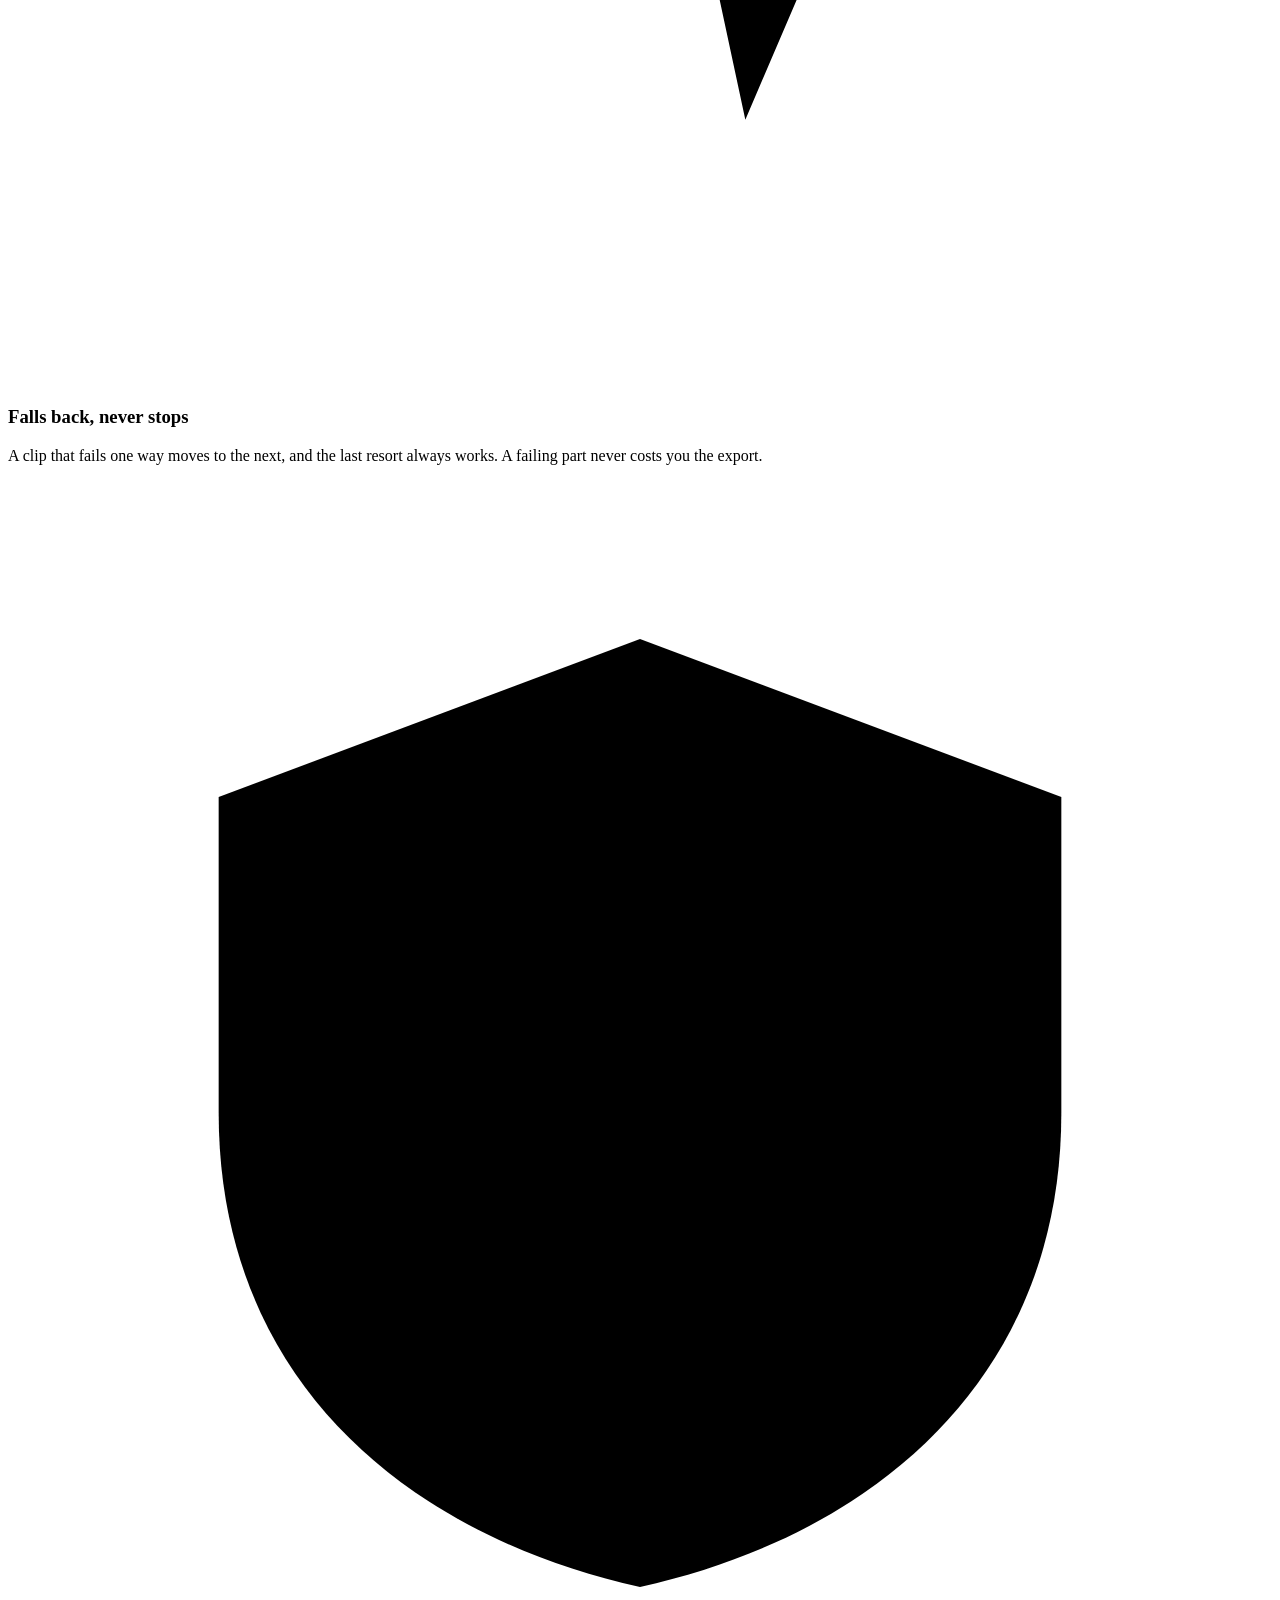
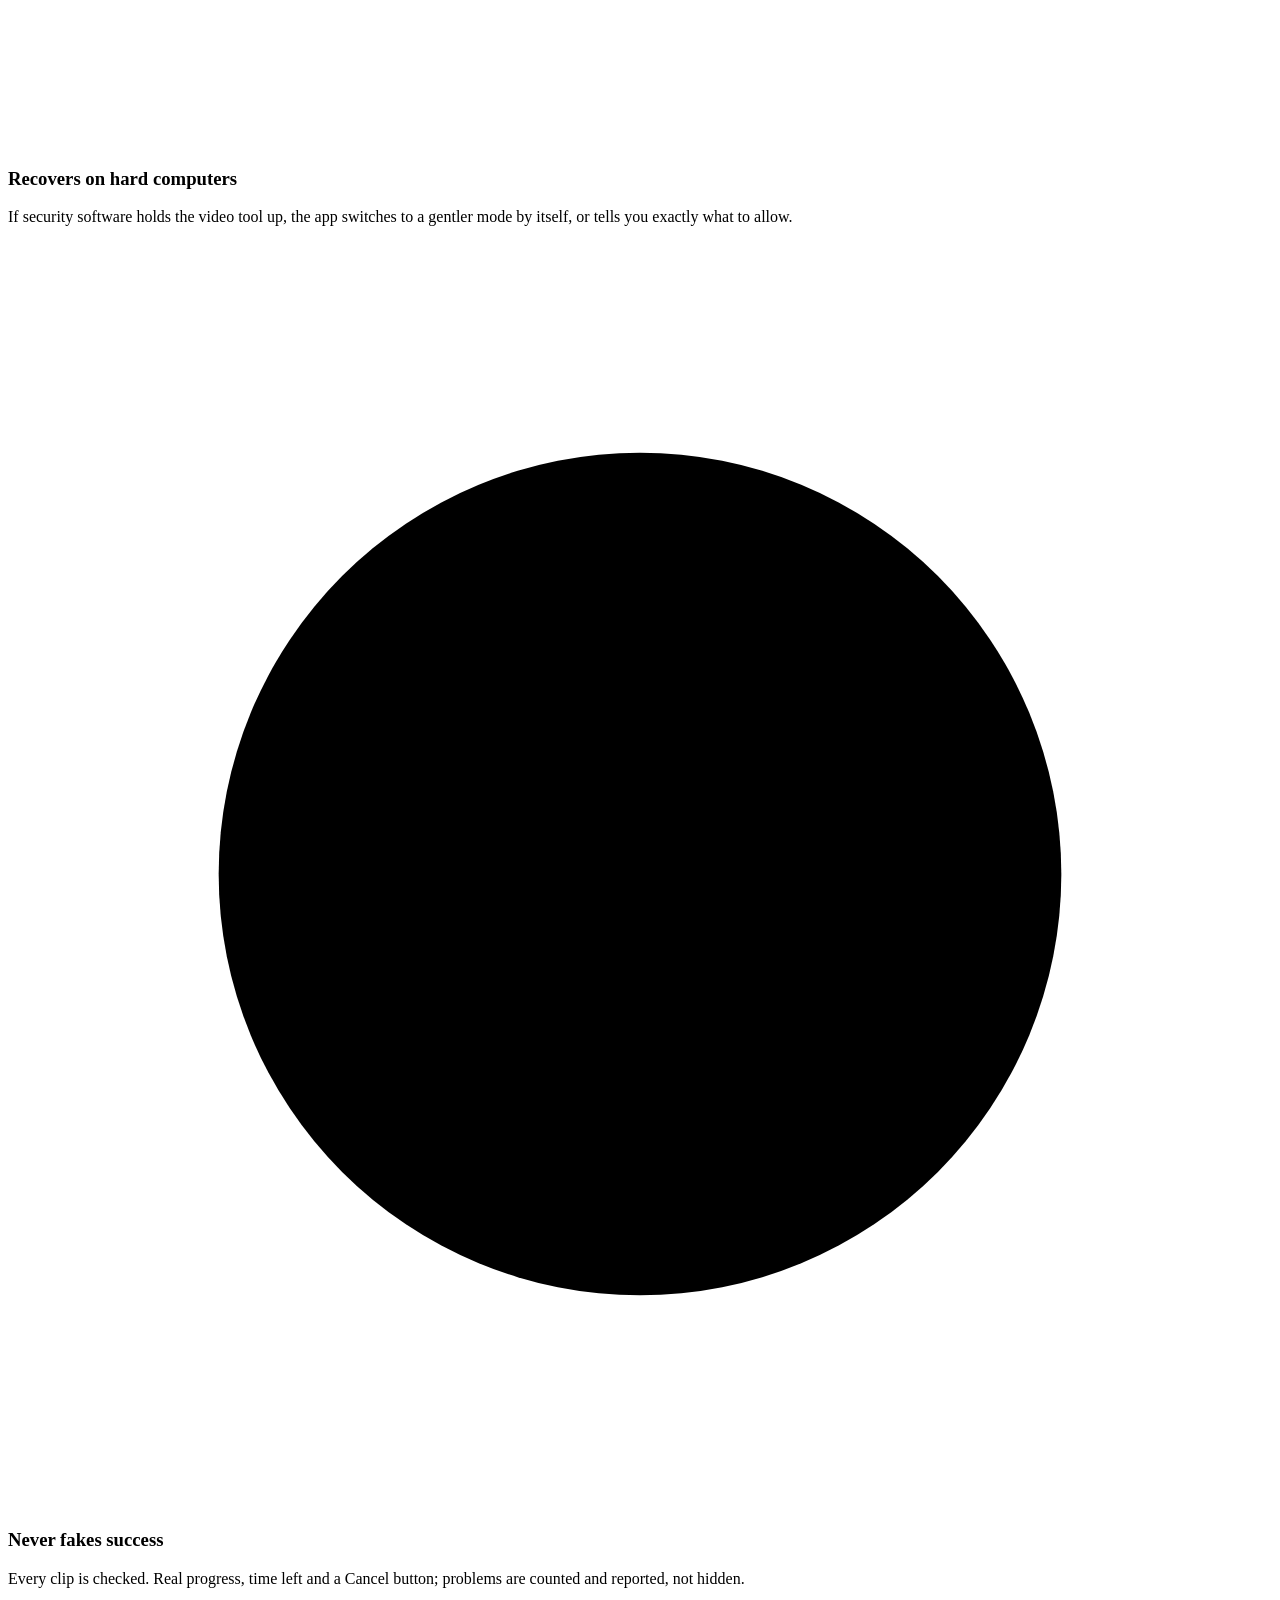
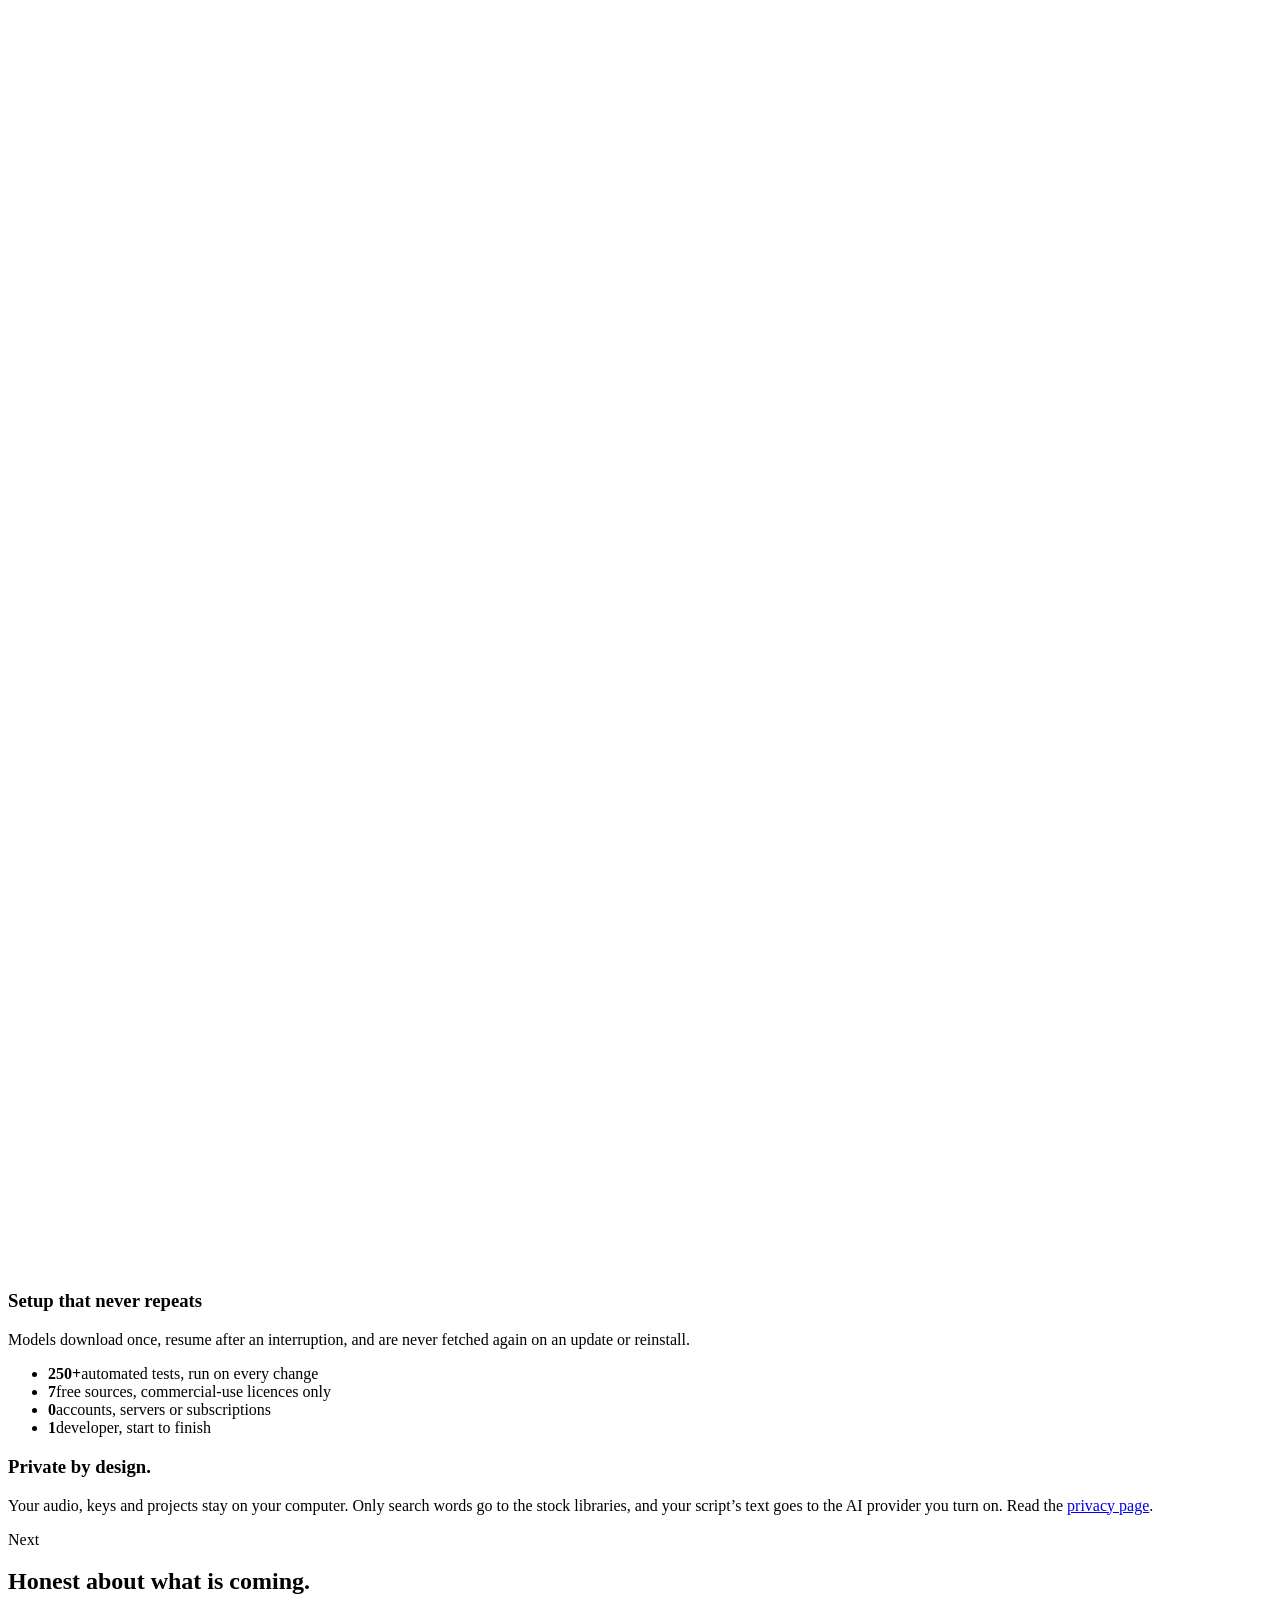
==== commit dc46eb62: "Add demo clip and GPU note to home; premium UI polish" ====
--- a/website/engineering/index.html
+++ b/website/engineering/index.html
@@ -9,7 +9,7 @@
   <meta name="color-scheme" content="only light" />
   <meta name="theme-color" content="#f3f1ff" />
   <link rel="icon" href="/favicon.ico" sizes="any" />
-  <link rel="stylesheet" href="/style.css?v=ae311e0d" />
+  <link rel="stylesheet" href="/style.css?v=0ef95b08" />
 </head>
 <body>
   <div class="orbs" aria-hidden="true"><i></i><i></i><i></i></div>
@@ -139,7 +139,7 @@
     <section class="wrap act" aria-label="By the numbers">
       <ul class="glass stats reveal">
         <li><strong>250+</strong><span>automated tests, run on every change</span></li>
-        <li><strong>5</strong><span>free sources, commercial-use licences only</span></li>
+        <li><strong>7</strong><span>free sources, commercial-use licences only</span></li>
         <li><strong>0</strong><span>accounts, servers or subscriptions</span></li>
         <li><strong>1</strong><span>developer, start to finish</span></li>
       </ul>
@@ -180,6 +180,6 @@
     </div>
   </footer>
 
-  <script src="/app.js?v=0fd44544" defer></script>
+  <script src="/app.js?v=448aaad8" defer></script>
 </body>
 </html>
